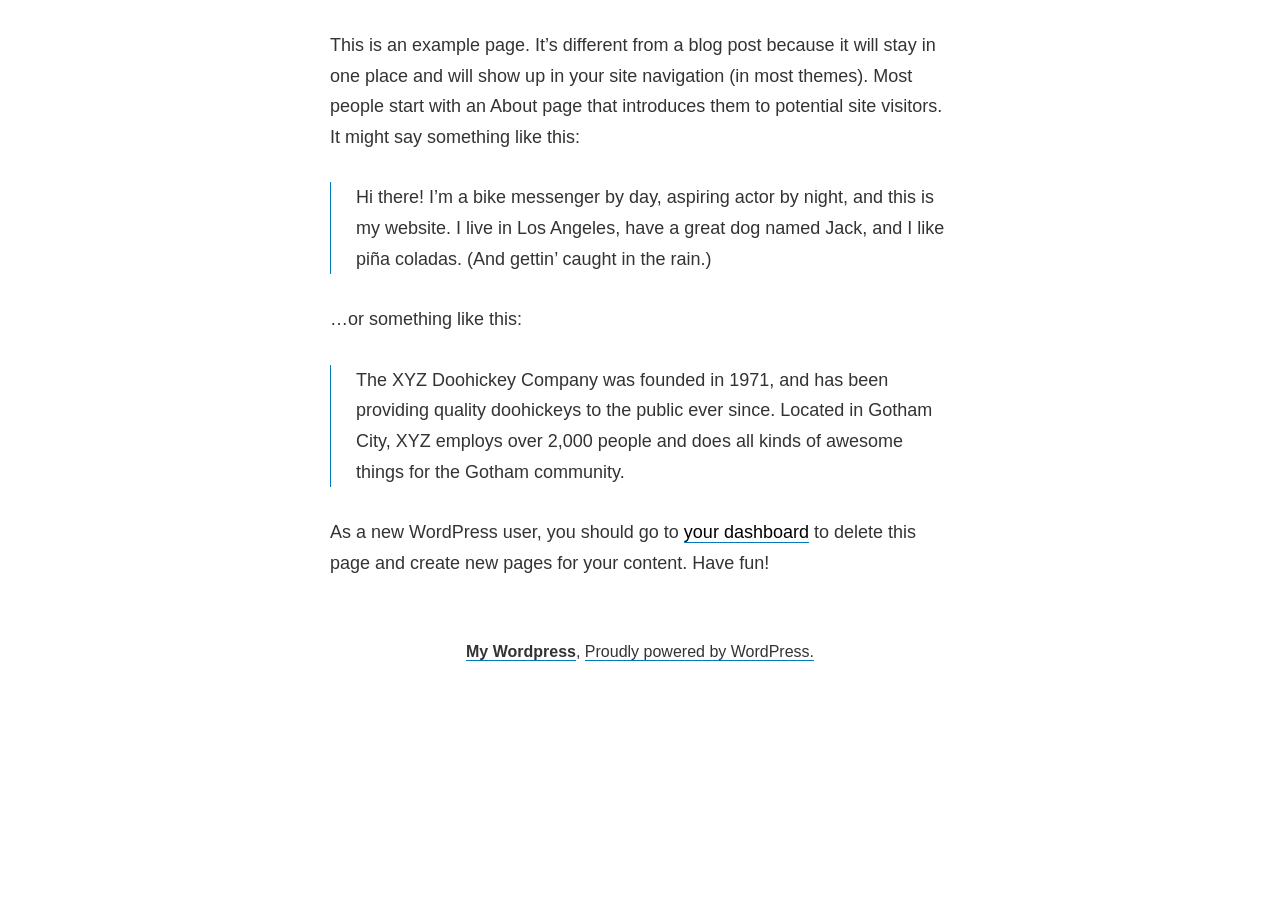
==== index.php/sample-page/index.html @ 022411d6 "Init Generated Site" ====
<!DOCTYPE html>
<html lang="en-US">
<head>
	<meta charset="UTF-8">
	<meta name="viewport" content="width=device-width, initial-scale=1">
	<link rel="profile" href="https://gmpg.org/xfn/11">
	<title>Sample Page &#8211; My WordPress</title>
<meta name="robots" content="noindex, nofollow">
<link rel="dns-prefetch" href="//fonts.googleapis.com">
<link rel="dns-prefetch" href="//s.w.org">
<link rel="alternate" type="application/rss+xml" title="My Wordpress &raquo; Feed" href="https://nguyenquan83.github.io/nguyenquan03/index.php/feed/">
<link rel="alternate" type="application/rss+xml" title="My Wordpress &raquo; Comments Feed" href="https://nguyenquan83.github.io/nguyenquan03/index.php/comments/feed/">
<link rel="alternate" type="application/rss+xml" title="My Wordpress &raquo; Sample Page Comments Feed" href="https://nguyenquan83.github.io/nguyenquan03/index.php/sample-page/feed/">
<script>
window._wpemojiSettings = {"baseUrl":"https:\/\/s.w.org\/images\/core\/emoji\/14.0.0\/72x72\/","ext":".png","svgUrl":"https:\/\/s.w.org\/images\/core\/emoji\/14.0.0\/svg\/","svgExt":".svg","source":{"concatemoji":"http:\/\/localhost:7000\/myproject\/wordpress\/wp-includes\/js\/wp-emoji-release.min.js?ver=6.0.2"}};
/*! This file is auto-generated */
!function(e,a,t){var n,r,o,i=a.createElement("canvas"),p=i.getContext&&i.getContext("2d");function s(e,t){var a=String.fromCharCode,e=(p.clearRect(0,0,i.width,i.height),p.fillText(a.apply(this,e),0,0),i.toDataURL());return p.clearRect(0,0,i.width,i.height),p.fillText(a.apply(this,t),0,0),e===i.toDataURL()}function c(e){var t=a.createElement("script");t.src=e,t.defer=t.type="text/javascript",a.getElementsByTagName("head")[0].appendChild(t)}for(o=Array("flag","emoji"),t.supports={everything:!0,everythingExceptFlag:!0},r=0;r<o.length;r++)t.supports[o[r]]=function(e){if(!p||!p.fillText)return!1;switch(p.textBaseline="top",p.font="600 32px Arial",e){case"flag":return s([127987,65039,8205,9895,65039],[127987,65039,8203,9895,65039])?!1:!s([55356,56826,55356,56819],[55356,56826,8203,55356,56819])&&!s([55356,57332,56128,56423,56128,56418,56128,56421,56128,56430,56128,56423,56128,56447],[55356,57332,8203,56128,56423,8203,56128,56418,8203,56128,56421,8203,56128,56430,8203,56128,56423,8203,56128,56447]);case"emoji":return!s([129777,127995,8205,129778,127999],[129777,127995,8203,129778,127999])}return!1}(o[r]),t.supports.everything=t.supports.everything&&t.supports[o[r]],"flag"!==o[r]&&(t.supports.everythingExceptFlag=t.supports.everythingExceptFlag&&t.supports[o[r]]);t.supports.everythingExceptFlag=t.supports.everythingExceptFlag&&!t.supports.flag,t.DOMReady=!1,t.readyCallback=function(){t.DOMReady=!0},t.supports.everything||(n=function(){t.readyCallback()},a.addEventListener?(a.addEventListener("DOMContentLoaded",n,!1),e.addEventListener("load",n,!1)):(e.attachEvent("onload",n),a.attachEvent("onreadystatechange",function(){"complete"===a.readyState&&t.readyCallback()})),(e=t.source||{}).concatemoji?c(e.concatemoji):e.wpemoji&&e.twemoji&&(c(e.twemoji),c(e.wpemoji)))}(window,document,window._wpemojiSettings);
</script>
<style>img.wp-smiley,
img.emoji {
	display: inline !important;
	border: none !important;
	box-shadow: none !important;
	height: 1em !important;
	width: 1em !important;
	margin: 0 0.07em !important;
	vertical-align: -0.1em !important;
	background: none !important;
	padding: 0 !important;
}</style>
	<link rel="stylesheet" id="wp-block-library-css" href="https://nguyenquan83.github.io/nguyenquan03/wp-includes/css/dist/block-library/style.min.css?ver=6.0.2" media="all">
<style id="global-styles-inline-css">body{--wp--preset--color--black: #000000;--wp--preset--color--cyan-bluish-gray: #abb8c3;--wp--preset--color--white: #ffffff;--wp--preset--color--pale-pink: #f78da7;--wp--preset--color--vivid-red: #cf2e2e;--wp--preset--color--luminous-vivid-orange: #ff6900;--wp--preset--color--luminous-vivid-amber: #fcb900;--wp--preset--color--light-green-cyan: #7bdcb5;--wp--preset--color--vivid-green-cyan: #00d084;--wp--preset--color--pale-cyan-blue: #8ed1fc;--wp--preset--color--vivid-cyan-blue: #0693e3;--wp--preset--color--vivid-purple: #9b51e0;--wp--preset--color--primary: #000000;--wp--preset--color--secondary: #007cba;--wp--preset--color--foreground: #333333;--wp--preset--color--tertiary: #FAFAFA;--wp--preset--color--background: #FFFFFF;--wp--preset--gradient--vivid-cyan-blue-to-vivid-purple: linear-gradient(135deg,rgba(6,147,227,1) 0%,rgb(155,81,224) 100%);--wp--preset--gradient--light-green-cyan-to-vivid-green-cyan: linear-gradient(135deg,rgb(122,220,180) 0%,rgb(0,208,130) 100%);--wp--preset--gradient--luminous-vivid-amber-to-luminous-vivid-orange: linear-gradient(135deg,rgba(252,185,0,1) 0%,rgba(255,105,0,1) 100%);--wp--preset--gradient--luminous-vivid-orange-to-vivid-red: linear-gradient(135deg,rgba(255,105,0,1) 0%,rgb(207,46,46) 100%);--wp--preset--gradient--very-light-gray-to-cyan-bluish-gray: linear-gradient(135deg,rgb(238,238,238) 0%,rgb(169,184,195) 100%);--wp--preset--gradient--cool-to-warm-spectrum: linear-gradient(135deg,rgb(74,234,220) 0%,rgb(151,120,209) 20%,rgb(207,42,186) 40%,rgb(238,44,130) 60%,rgb(251,105,98) 80%,rgb(254,248,76) 100%);--wp--preset--gradient--blush-light-purple: linear-gradient(135deg,rgb(255,206,236) 0%,rgb(152,150,240) 100%);--wp--preset--gradient--blush-bordeaux: linear-gradient(135deg,rgb(254,205,165) 0%,rgb(254,45,45) 50%,rgb(107,0,62) 100%);--wp--preset--gradient--luminous-dusk: linear-gradient(135deg,rgb(255,203,112) 0%,rgb(199,81,192) 50%,rgb(65,88,208) 100%);--wp--preset--gradient--pale-ocean: linear-gradient(135deg,rgb(255,245,203) 0%,rgb(182,227,212) 50%,rgb(51,167,181) 100%);--wp--preset--gradient--electric-grass: linear-gradient(135deg,rgb(202,248,128) 0%,rgb(113,206,126) 100%);--wp--preset--gradient--midnight: linear-gradient(135deg,rgb(2,3,129) 0%,rgb(40,116,252) 100%);--wp--preset--gradient--hard-diagonal: linear-gradient(to bottom right, #3C8067 49.9%, #FAFBF6 50%);--wp--preset--gradient--hard-diagonal-inverted: linear-gradient(to top left, #3C8067 49.9%, #FAFBF6 50%);--wp--preset--gradient--hard-horizontal: linear-gradient(to bottom, #3C8067 50%, #FAFBF6 50%);--wp--preset--gradient--hard-horizontal-inverted: linear-gradient(to top, #3C8067 50%, #FAFBF6 50%);--wp--preset--gradient--diagonal: linear-gradient(to bottom right, #3C8067, #FAFBF6);--wp--preset--gradient--diagonal-inverted: linear-gradient(to top left, #3C8067, #FAFBF6);--wp--preset--gradient--horizontal: linear-gradient(to bottom, #3C8067, #FAFBF6);--wp--preset--gradient--horizontal-inverted: linear-gradient(to top, #3C8067, #FAFBF6);--wp--preset--gradient--stripe: linear-gradient(to bottom, transparent 20%, #3C8067 20%, #3C8067 80%, transparent 80%);--wp--preset--duotone--dark-grayscale: url('#wp-duotone-dark-grayscale');--wp--preset--duotone--grayscale: url('#wp-duotone-grayscale');--wp--preset--duotone--purple-yellow: url('#wp-duotone-purple-yellow');--wp--preset--duotone--blue-red: url('#wp-duotone-blue-red');--wp--preset--duotone--midnight: url('#wp-duotone-midnight');--wp--preset--duotone--magenta-yellow: url('#wp-duotone-magenta-yellow');--wp--preset--duotone--purple-green: url('#wp-duotone-purple-green');--wp--preset--duotone--blue-orange: url('#wp-duotone-blue-orange');--wp--preset--font-size--small: 16px;--wp--preset--font-size--medium: 20px;--wp--preset--font-size--large: 24px;--wp--preset--font-size--x-large: 42px;--wp--preset--font-size--tiny: 14px;--wp--preset--font-size--normal: 18px;--wp--preset--font-size--huge: 28px;}.has-black-color{color: var(--wp--preset--color--black) !important;}.has-cyan-bluish-gray-color{color: var(--wp--preset--color--cyan-bluish-gray) !important;}.has-white-color{color: var(--wp--preset--color--white) !important;}.has-pale-pink-color{color: var(--wp--preset--color--pale-pink) !important;}.has-vivid-red-color{color: var(--wp--preset--color--vivid-red) !important;}.has-luminous-vivid-orange-color{color: var(--wp--preset--color--luminous-vivid-orange) !important;}.has-luminous-vivid-amber-color{color: var(--wp--preset--color--luminous-vivid-amber) !important;}.has-light-green-cyan-color{color: var(--wp--preset--color--light-green-cyan) !important;}.has-vivid-green-cyan-color{color: var(--wp--preset--color--vivid-green-cyan) !important;}.has-pale-cyan-blue-color{color: var(--wp--preset--color--pale-cyan-blue) !important;}.has-vivid-cyan-blue-color{color: var(--wp--preset--color--vivid-cyan-blue) !important;}.has-vivid-purple-color{color: var(--wp--preset--color--vivid-purple) !important;}.has-black-background-color{background-color: var(--wp--preset--color--black) !important;}.has-cyan-bluish-gray-background-color{background-color: var(--wp--preset--color--cyan-bluish-gray) !important;}.has-white-background-color{background-color: var(--wp--preset--color--white) !important;}.has-pale-pink-background-color{background-color: var(--wp--preset--color--pale-pink) !important;}.has-vivid-red-background-color{background-color: var(--wp--preset--color--vivid-red) !important;}.has-luminous-vivid-orange-background-color{background-color: var(--wp--preset--color--luminous-vivid-orange) !important;}.has-luminous-vivid-amber-background-color{background-color: var(--wp--preset--color--luminous-vivid-amber) !important;}.has-light-green-cyan-background-color{background-color: var(--wp--preset--color--light-green-cyan) !important;}.has-vivid-green-cyan-background-color{background-color: var(--wp--preset--color--vivid-green-cyan) !important;}.has-pale-cyan-blue-background-color{background-color: var(--wp--preset--color--pale-cyan-blue) !important;}.has-vivid-cyan-blue-background-color{background-color: var(--wp--preset--color--vivid-cyan-blue) !important;}.has-vivid-purple-background-color{background-color: var(--wp--preset--color--vivid-purple) !important;}.has-black-border-color{border-color: var(--wp--preset--color--black) !important;}.has-cyan-bluish-gray-border-color{border-color: var(--wp--preset--color--cyan-bluish-gray) !important;}.has-white-border-color{border-color: var(--wp--preset--color--white) !important;}.has-pale-pink-border-color{border-color: var(--wp--preset--color--pale-pink) !important;}.has-vivid-red-border-color{border-color: var(--wp--preset--color--vivid-red) !important;}.has-luminous-vivid-orange-border-color{border-color: var(--wp--preset--color--luminous-vivid-orange) !important;}.has-luminous-vivid-amber-border-color{border-color: var(--wp--preset--color--luminous-vivid-amber) !important;}.has-light-green-cyan-border-color{border-color: var(--wp--preset--color--light-green-cyan) !important;}.has-vivid-green-cyan-border-color{border-color: var(--wp--preset--color--vivid-green-cyan) !important;}.has-pale-cyan-blue-border-color{border-color: var(--wp--preset--color--pale-cyan-blue) !important;}.has-vivid-cyan-blue-border-color{border-color: var(--wp--preset--color--vivid-cyan-blue) !important;}.has-vivid-purple-border-color{border-color: var(--wp--preset--color--vivid-purple) !important;}.has-vivid-cyan-blue-to-vivid-purple-gradient-background{background: var(--wp--preset--gradient--vivid-cyan-blue-to-vivid-purple) !important;}.has-light-green-cyan-to-vivid-green-cyan-gradient-background{background: var(--wp--preset--gradient--light-green-cyan-to-vivid-green-cyan) !important;}.has-luminous-vivid-amber-to-luminous-vivid-orange-gradient-background{background: var(--wp--preset--gradient--luminous-vivid-amber-to-luminous-vivid-orange) !important;}.has-luminous-vivid-orange-to-vivid-red-gradient-background{background: var(--wp--preset--gradient--luminous-vivid-orange-to-vivid-red) !important;}.has-very-light-gray-to-cyan-bluish-gray-gradient-background{background: var(--wp--preset--gradient--very-light-gray-to-cyan-bluish-gray) !important;}.has-cool-to-warm-spectrum-gradient-background{background: var(--wp--preset--gradient--cool-to-warm-spectrum) !important;}.has-blush-light-purple-gradient-background{background: var(--wp--preset--gradient--blush-light-purple) !important;}.has-blush-bordeaux-gradient-background{background: var(--wp--preset--gradient--blush-bordeaux) !important;}.has-luminous-dusk-gradient-background{background: var(--wp--preset--gradient--luminous-dusk) !important;}.has-pale-ocean-gradient-background{background: var(--wp--preset--gradient--pale-ocean) !important;}.has-electric-grass-gradient-background{background: var(--wp--preset--gradient--electric-grass) !important;}.has-midnight-gradient-background{background: var(--wp--preset--gradient--midnight) !important;}.has-small-font-size{font-size: var(--wp--preset--font-size--small) !important;}.has-medium-font-size{font-size: var(--wp--preset--font-size--medium) !important;}.has-large-font-size{font-size: var(--wp--preset--font-size--large) !important;}.has-x-large-font-size{font-size: var(--wp--preset--font-size--x-large) !important;}</style>
<link rel="stylesheet" id="seedlet-fonts-css" href="https://fonts.googleapis.com/css?family=Fira+Sans%3Aital%2Cwght%400%2C400%3B0%2C500%3B1%2C400%7CPlayfair+Display%3Aital%2Cwght%400%2C400%3B0%2C700%3B1%2C400&#038;subset=latin%2Clatin-ext" media="all">
<link rel="stylesheet" id="seedlet-style-css" href="https://nguyenquan83.github.io/nguyenquan03/wp-content/themes/seedlet/style.css?ver=1.2.9" media="all">
<link rel="stylesheet" id="seedlet-print-style-css" href="https://nguyenquan83.github.io/nguyenquan03/wp-content/themes/seedlet/assets/css/print.css?ver=1.2.9" media="print">
<link rel="stylesheet" id="seedlet-custom-color-overrides-css" href="https://nguyenquan83.github.io/nguyenquan03/wp-content/themes/seedlet/assets/css/custom-color-overrides.css?ver=1.2.9" media="all">
<style id="seedlet-custom-color-overrides-inline-css">:root {}::selection { background-color: #F2F2F2;}::-moz-selection { background-color: #F2F2F2;}</style>
<link rel="stylesheet" id="blank-canvas-styles-css" href="https://nguyenquan83.github.io/nguyenquan03/wp-content/themes/blank-canvas/style.css?ver=6.0.2" media="all">
<link rel="stylesheet" id="elementor-frontend-css" href="https://nguyenquan83.github.io/nguyenquan03/wp-content/plugins/elementor/assets/css/frontend-lite.min.css?ver=3.7.4" media="all">
<link rel="stylesheet" id="eael-general-css" href="https://nguyenquan83.github.io/nguyenquan03/wp-content/plugins/essential-addons-for-elementor-lite/assets/front-end/css/view/general.min.css?ver=5.2.4" media="all">
<script src="https://nguyenquan83.github.io/nguyenquan03/wp-includes/js/jquery/jquery.min.js?ver=3.6.0" id="jquery-core-js"></script>
<script src="https://nguyenquan83.github.io/nguyenquan03/wp-includes/js/jquery/jquery-migrate.min.js?ver=3.3.2" id="jquery-migrate-js"></script>
<link rel="https://api.w.org/" href="https://nguyenquan83.github.io/nguyenquan03/index.php/wp-json/">
<link rel="alternate" type="application/json" href="https://nguyenquan83.github.io/nguyenquan03/index.php/wp-json/wp/v2/pages/2">
<link rel="EditURI" type="application/rsd+xml" title="RSD" href="https://nguyenquan83.github.io/nguyenquan03/xmlrpc.php?rsd">
<link rel="wlwmanifest" type="application/wlwmanifest+xml" href="https://nguyenquan83.github.io/nguyenquan03/wp-includes/wlwmanifest.xml"> 
<meta name="generator" content="WordPress 6.0.2">
<link rel="canonical" href="https://nguyenquan83.github.io/nguyenquan03/index.php/sample-page/">
<link rel="shortlink" href="https://nguyenquan83.github.io/nguyenquan03/?p=2">
<link rel="alternate" type="application/json+oembed" href="https://nguyenquan83.github.io/nguyenquan03/index.php/wp-json/oembed/1.0/embed?url=http%3A%2F%2Flocalhost%3A7000%2Fmyproject%2Fwordpress%2Findex.php%2Fsample-page%2F">
<link rel="alternate" type="text/xml+oembed" href="https://nguyenquan83.github.io/nguyenquan03/index.php/wp-json/oembed/1.0/embed?url=http%3A%2F%2Flocalhost%3A7000%2Fmyproject%2Fwordpress%2Findex.php%2Fsample-page%2F&#038;format=xml">
<link rel="pingback" href="https://nguyenquan83.github.io/nguyenquan03/xmlrpc.php">
</head>

<body class="page-template-default page page-id-2 wp-embed-responsive hide-post-and-page-titles hide-site-footer hide-comments singular elementor-default elementor-kit-6">
<svg xmlns="http://www.w3.org/2000/svg" viewbox="0 0 0 0" width="0" height="0" focusable="false" role="none" style="visibility: hidden; position: absolute; left: -9999px; overflow: hidden;"><defs><filter id="wp-duotone-dark-grayscale"><fecolormatrix color-interpolation-filters="sRGB" type="matrix" values=" .299 .587 .114 0 0 .299 .587 .114 0 0 .299 .587 .114 0 0 .299 .587 .114 0 0 "></fecolormatrix><fecomponenttransfer color-interpolation-filters="sRGB"><fefuncr type="table" tablevalues="0 0.49803921568627"></fefuncr><fefuncg type="table" tablevalues="0 0.49803921568627"></fefuncg><fefuncb type="table" tablevalues="0 0.49803921568627"></fefuncb><fefunca type="table" tablevalues="1 1"></fefunca></fecomponenttransfer><fecomposite in2="SourceGraphic" operator="in"></fecomposite></filter></defs></svg><svg xmlns="http://www.w3.org/2000/svg" viewbox="0 0 0 0" width="0" height="0" focusable="false" role="none" style="visibility: hidden; position: absolute; left: -9999px; overflow: hidden;"><defs><filter id="wp-duotone-grayscale"><fecolormatrix color-interpolation-filters="sRGB" type="matrix" values=" .299 .587 .114 0 0 .299 .587 .114 0 0 .299 .587 .114 0 0 .299 .587 .114 0 0 "></fecolormatrix><fecomponenttransfer color-interpolation-filters="sRGB"><fefuncr type="table" tablevalues="0 1"></fefuncr><fefuncg type="table" tablevalues="0 1"></fefuncg><fefuncb type="table" tablevalues="0 1"></fefuncb><fefunca type="table" tablevalues="1 1"></fefunca></fecomponenttransfer><fecomposite in2="SourceGraphic" operator="in"></fecomposite></filter></defs></svg><svg xmlns="http://www.w3.org/2000/svg" viewbox="0 0 0 0" width="0" height="0" focusable="false" role="none" style="visibility: hidden; position: absolute; left: -9999px; overflow: hidden;"><defs><filter id="wp-duotone-purple-yellow"><fecolormatrix color-interpolation-filters="sRGB" type="matrix" values=" .299 .587 .114 0 0 .299 .587 .114 0 0 .299 .587 .114 0 0 .299 .587 .114 0 0 "></fecolormatrix><fecomponenttransfer color-interpolation-filters="sRGB"><fefuncr type="table" tablevalues="0.54901960784314 0.98823529411765"></fefuncr><fefuncg type="table" tablevalues="0 1"></fefuncg><fefuncb type="table" tablevalues="0.71764705882353 0.25490196078431"></fefuncb><fefunca type="table" tablevalues="1 1"></fefunca></fecomponenttransfer><fecomposite in2="SourceGraphic" operator="in"></fecomposite></filter></defs></svg><svg xmlns="http://www.w3.org/2000/svg" viewbox="0 0 0 0" width="0" height="0" focusable="false" role="none" style="visibility: hidden; position: absolute; left: -9999px; overflow: hidden;"><defs><filter id="wp-duotone-blue-red"><fecolormatrix color-interpolation-filters="sRGB" type="matrix" values=" .299 .587 .114 0 0 .299 .587 .114 0 0 .299 .587 .114 0 0 .299 .587 .114 0 0 "></fecolormatrix><fecomponenttransfer color-interpolation-filters="sRGB"><fefuncr type="table" tablevalues="0 1"></fefuncr><fefuncg type="table" tablevalues="0 0.27843137254902"></fefuncg><fefuncb type="table" tablevalues="0.5921568627451 0.27843137254902"></fefuncb><fefunca type="table" tablevalues="1 1"></fefunca></fecomponenttransfer><fecomposite in2="SourceGraphic" operator="in"></fecomposite></filter></defs></svg><svg xmlns="http://www.w3.org/2000/svg" viewbox="0 0 0 0" width="0" height="0" focusable="false" role="none" style="visibility: hidden; position: absolute; left: -9999px; overflow: hidden;"><defs><filter id="wp-duotone-midnight"><fecolormatrix color-interpolation-filters="sRGB" type="matrix" values=" .299 .587 .114 0 0 .299 .587 .114 0 0 .299 .587 .114 0 0 .299 .587 .114 0 0 "></fecolormatrix><fecomponenttransfer color-interpolation-filters="sRGB"><fefuncr type="table" tablevalues="0 0"></fefuncr><fefuncg type="table" tablevalues="0 0.64705882352941"></fefuncg><fefuncb type="table" tablevalues="0 1"></fefuncb><fefunca type="table" tablevalues="1 1"></fefunca></fecomponenttransfer><fecomposite in2="SourceGraphic" operator="in"></fecomposite></filter></defs></svg><svg xmlns="http://www.w3.org/2000/svg" viewbox="0 0 0 0" width="0" height="0" focusable="false" role="none" style="visibility: hidden; position: absolute; left: -9999px; overflow: hidden;"><defs><filter id="wp-duotone-magenta-yellow"><fecolormatrix color-interpolation-filters="sRGB" type="matrix" values=" .299 .587 .114 0 0 .299 .587 .114 0 0 .299 .587 .114 0 0 .299 .587 .114 0 0 "></fecolormatrix><fecomponenttransfer color-interpolation-filters="sRGB"><fefuncr type="table" tablevalues="0.78039215686275 1"></fefuncr><fefuncg type="table" tablevalues="0 0.94901960784314"></fefuncg><fefuncb type="table" tablevalues="0.35294117647059 0.47058823529412"></fefuncb><fefunca type="table" tablevalues="1 1"></fefunca></fecomponenttransfer><fecomposite in2="SourceGraphic" operator="in"></fecomposite></filter></defs></svg><svg xmlns="http://www.w3.org/2000/svg" viewbox="0 0 0 0" width="0" height="0" focusable="false" role="none" style="visibility: hidden; position: absolute; left: -9999px; overflow: hidden;"><defs><filter id="wp-duotone-purple-green"><fecolormatrix color-interpolation-filters="sRGB" type="matrix" values=" .299 .587 .114 0 0 .299 .587 .114 0 0 .299 .587 .114 0 0 .299 .587 .114 0 0 "></fecolormatrix><fecomponenttransfer color-interpolation-filters="sRGB"><fefuncr type="table" tablevalues="0.65098039215686 0.40392156862745"></fefuncr><fefuncg type="table" tablevalues="0 1"></fefuncg><fefuncb type="table" tablevalues="0.44705882352941 0.4"></fefuncb><fefunca type="table" tablevalues="1 1"></fefunca></fecomponenttransfer><fecomposite in2="SourceGraphic" operator="in"></fecomposite></filter></defs></svg><svg xmlns="http://www.w3.org/2000/svg" viewbox="0 0 0 0" width="0" height="0" focusable="false" role="none" style="visibility: hidden; position: absolute; left: -9999px; overflow: hidden;"><defs><filter id="wp-duotone-blue-orange"><fecolormatrix color-interpolation-filters="sRGB" type="matrix" values=" .299 .587 .114 0 0 .299 .587 .114 0 0 .299 .587 .114 0 0 .299 .587 .114 0 0 "></fecolormatrix><fecomponenttransfer color-interpolation-filters="sRGB"><fefuncr type="table" tablevalues="0.098039215686275 1"></fefuncr><fefuncg type="table" tablevalues="0 0.66274509803922"></fefuncg><fefuncb type="table" tablevalues="0.84705882352941 0.41960784313725"></fefuncb><fefunca type="table" tablevalues="1 1"></fefunca></fecomponenttransfer><fecomposite in2="SourceGraphic" operator="in"></fecomposite></filter></defs></svg><div id="page" class="site">
	<a class="skip-link screen-reader-text" href="#content">Skip to content</a>

	

	<div id="content" class="site-content">

	<section id="primary" class="content-area">
		<main id="main" class="site-main" role="main">

			
<article id="post-2" class="post-2 page type-page status-publish hentry entry">
	
	
	<div class="entry-content">
		
<p>This is an example page. It&#8217;s different from a blog post because it will stay in one place and will show up in your site navigation (in most themes). Most people start with an About page that introduces them to potential site visitors. It might say something like this:</p>



<blockquote class="wp-block-quote"><p>Hi there! I&#8217;m a bike messenger by day, aspiring actor by night, and this is my website. I live in Los Angeles, have a great dog named Jack, and I like pi&#241;a coladas. (And gettin&#8217; caught in the rain.)</p></blockquote>



<p>&#8230;or something like this:</p>



<blockquote class="wp-block-quote"><p>The XYZ Doohickey Company was founded in 1971, and has been providing quality doohickeys to the public ever since. Located in Gotham City, XYZ employs over 2,000 people and does all kinds of awesome things for the Gotham community.</p></blockquote>



<p>As a new WordPress user, you should go to <a href="https://nguyenquan83.github.io/nguyenquan03/wp-admin/">your dashboard</a> to delete this page and create new pages for your content. Have fun!</p>
	</div>
<!-- .entry-content -->

</article><!-- #post-${ID} -->

		</main><!-- #main -->
	</section><!-- #primary -->


	</div>
<!-- #content -->

	<footer id="colophon" class="site-footer default-max-width" role="contentinfo" aria-label="Footer">
		
<div class="site-info">
				<a class="site-name" href="https://nguyenquan83.github.io/nguyenquan03/" rel="home">My Wordpress</a><span class="comma">,</span>
		<a href="https://wordpress.org/" class="imprint">
		Proudly powered by WordPress.	</a>
	</div>
<!-- .site-info -->
	</footer><!-- #colophon -->

</div>
<!-- #page -->

<script id="eael-general-js-extra">
var localize = {"ajaxurl":"http:\/\/localhost:7000\/myproject\/wordpress\/wp-admin\/admin-ajax.php","nonce":"08d46f363e","i18n":{"added":"Added ","compare":"Compare","loading":"Loading..."},"page_permalink":"http:\/\/localhost:7000\/myproject\/wordpress\/index.php\/sample-page\/"};
</script>
<script src="https://nguyenquan83.github.io/nguyenquan03/wp-content/plugins/essential-addons-for-elementor-lite/assets/front-end/js/view/general.min.js?ver=5.2.4" id="eael-general-js"></script>
	<script>
	/(trident|msie)/i.test(navigator.userAgent)&&document.getElementById&&window.addEventListener&&window.addEventListener("hashchange",function(){var t,e=location.hash.substring(1);/^[A-z0-9_-]+$/.test(e)&&(t=document.getElementById(e))&&(/^(?:a|select|input|button|textarea)$/i.test(t.tagName)||(t.tabIndex=-1),t.focus())},!1);
	</script>
	
</body>
</html>
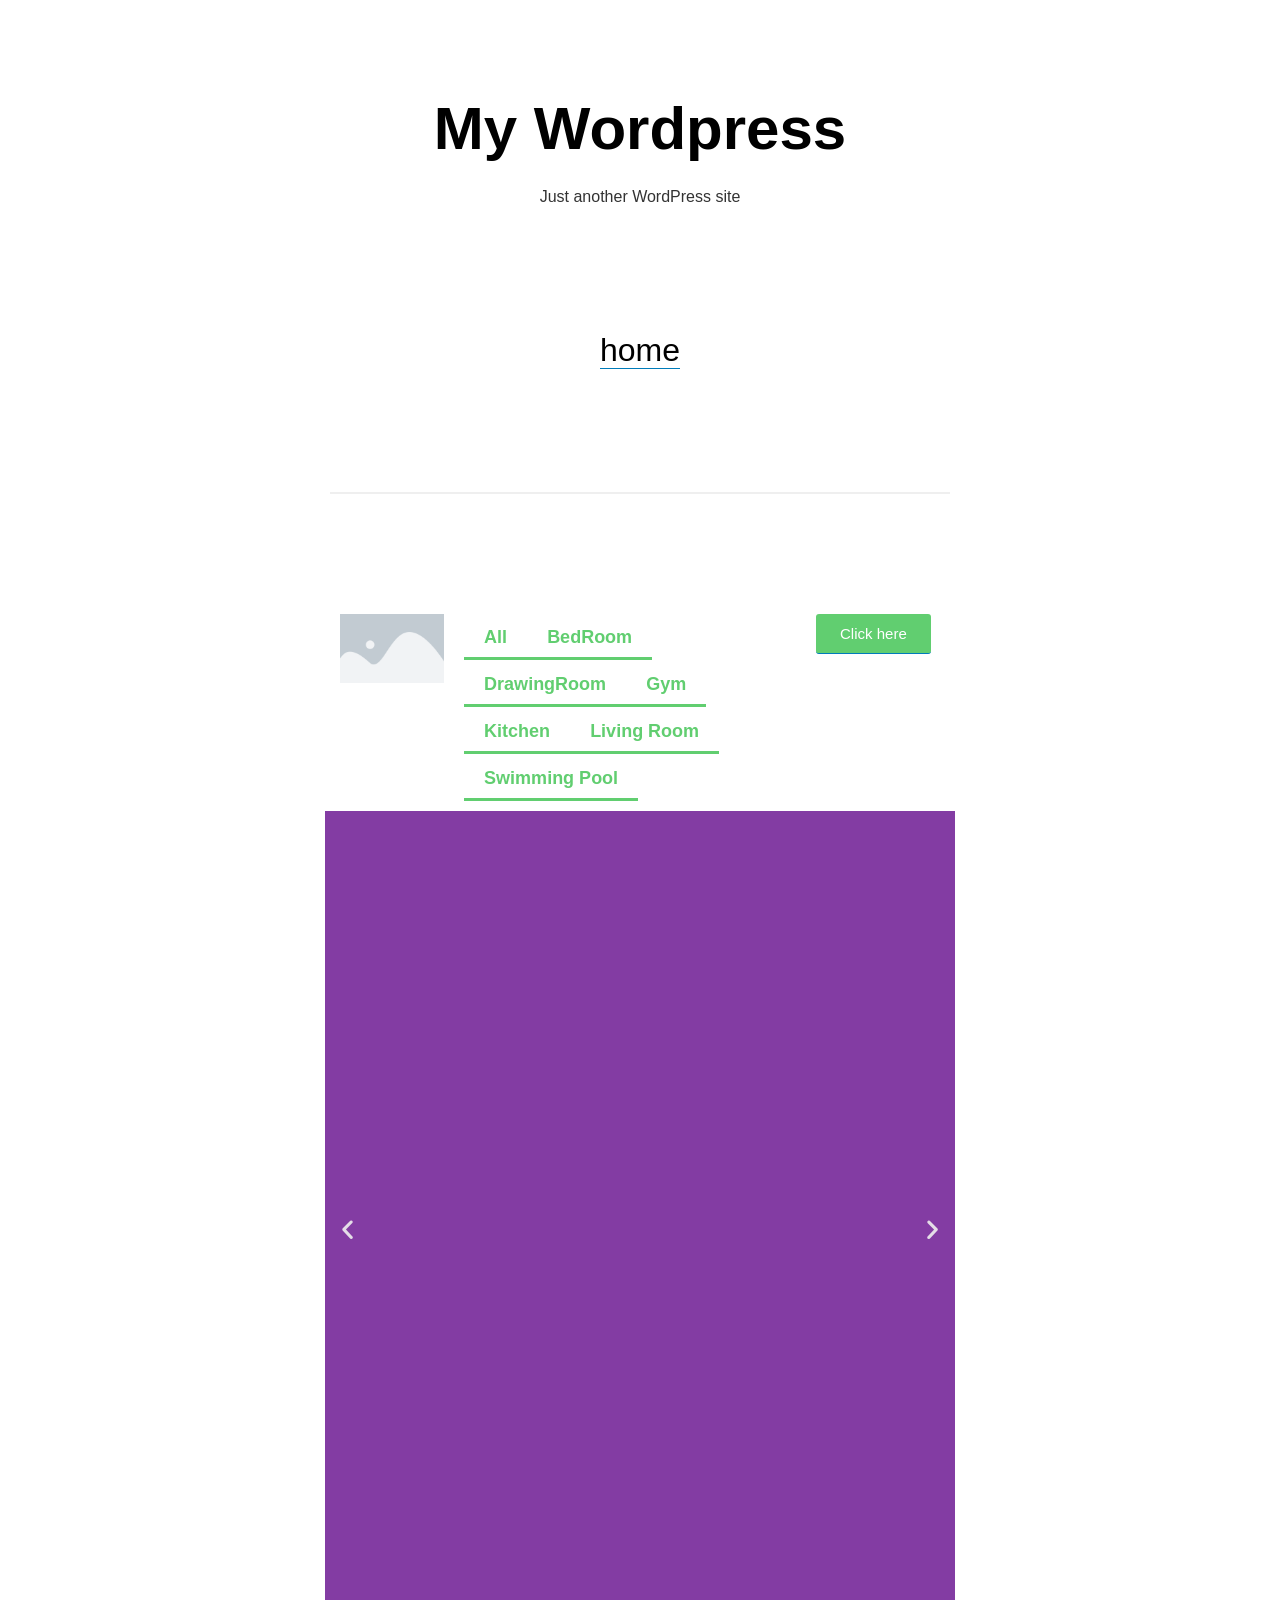
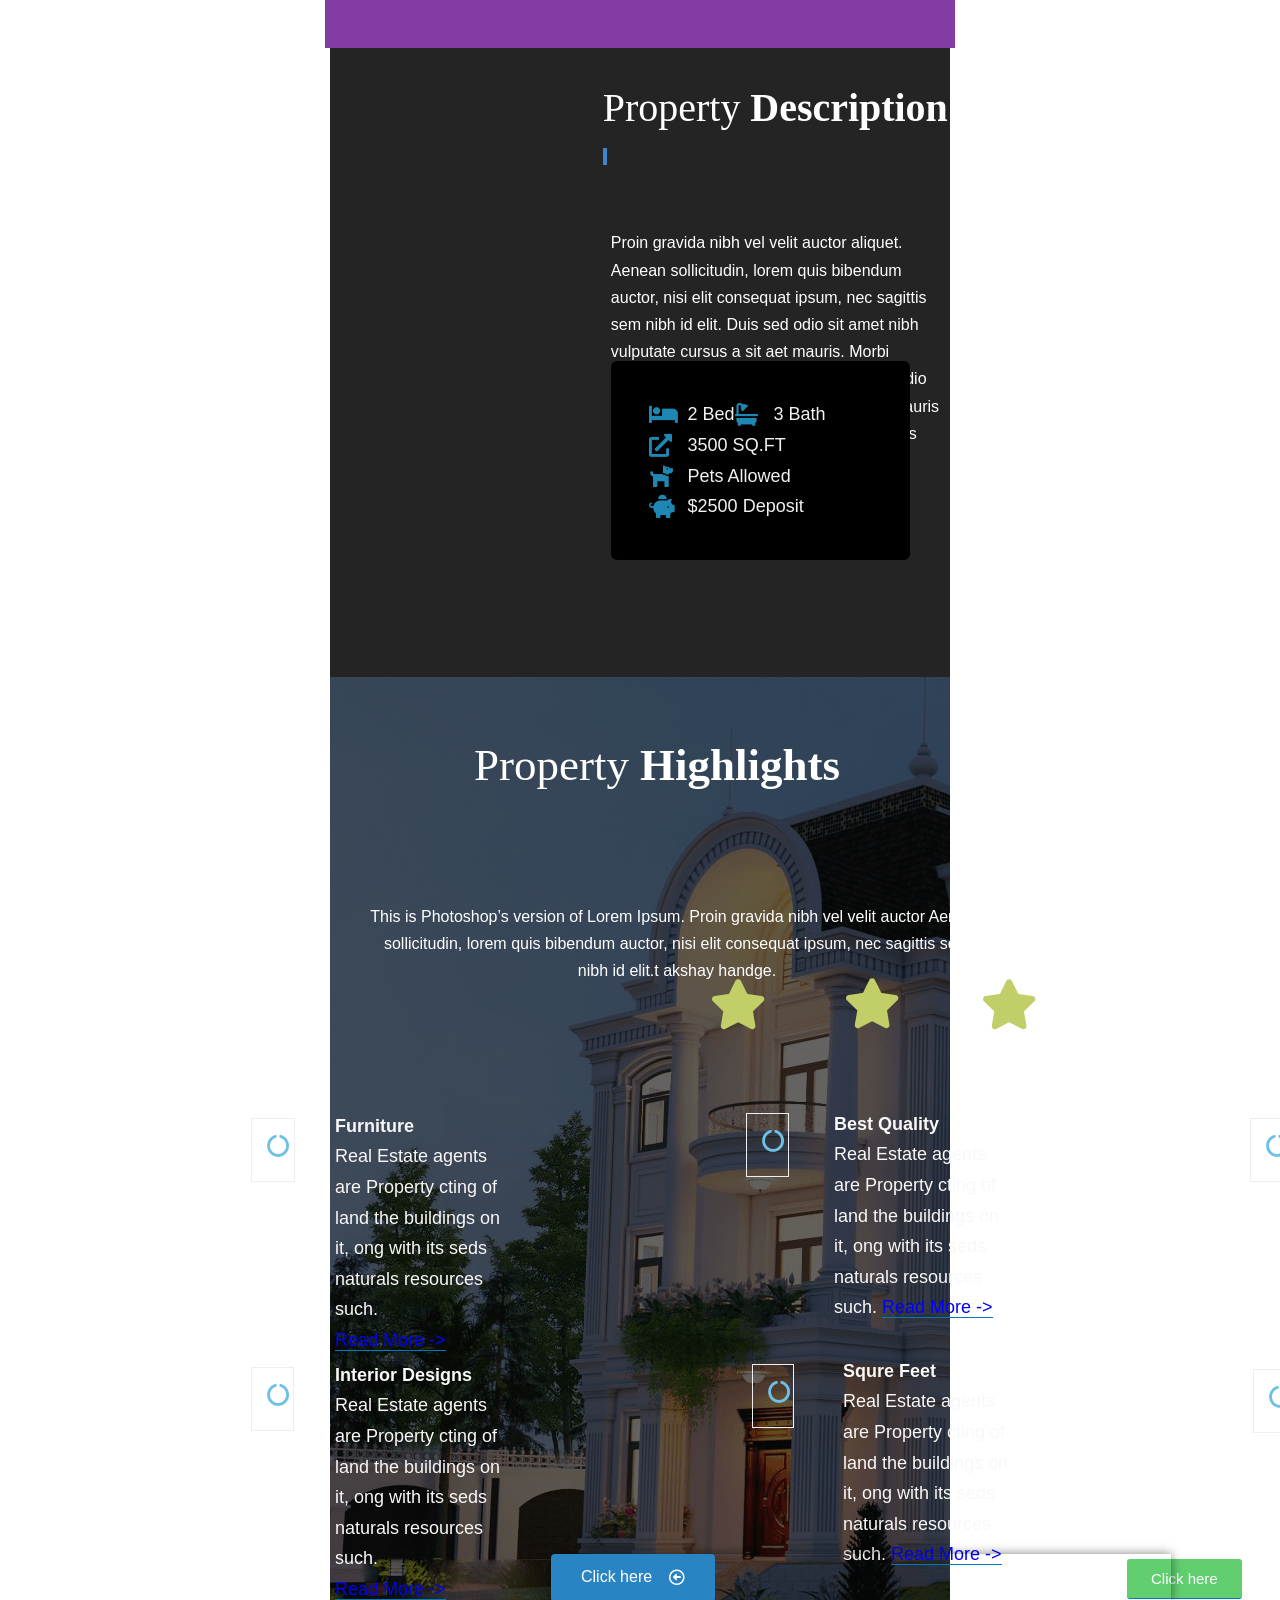
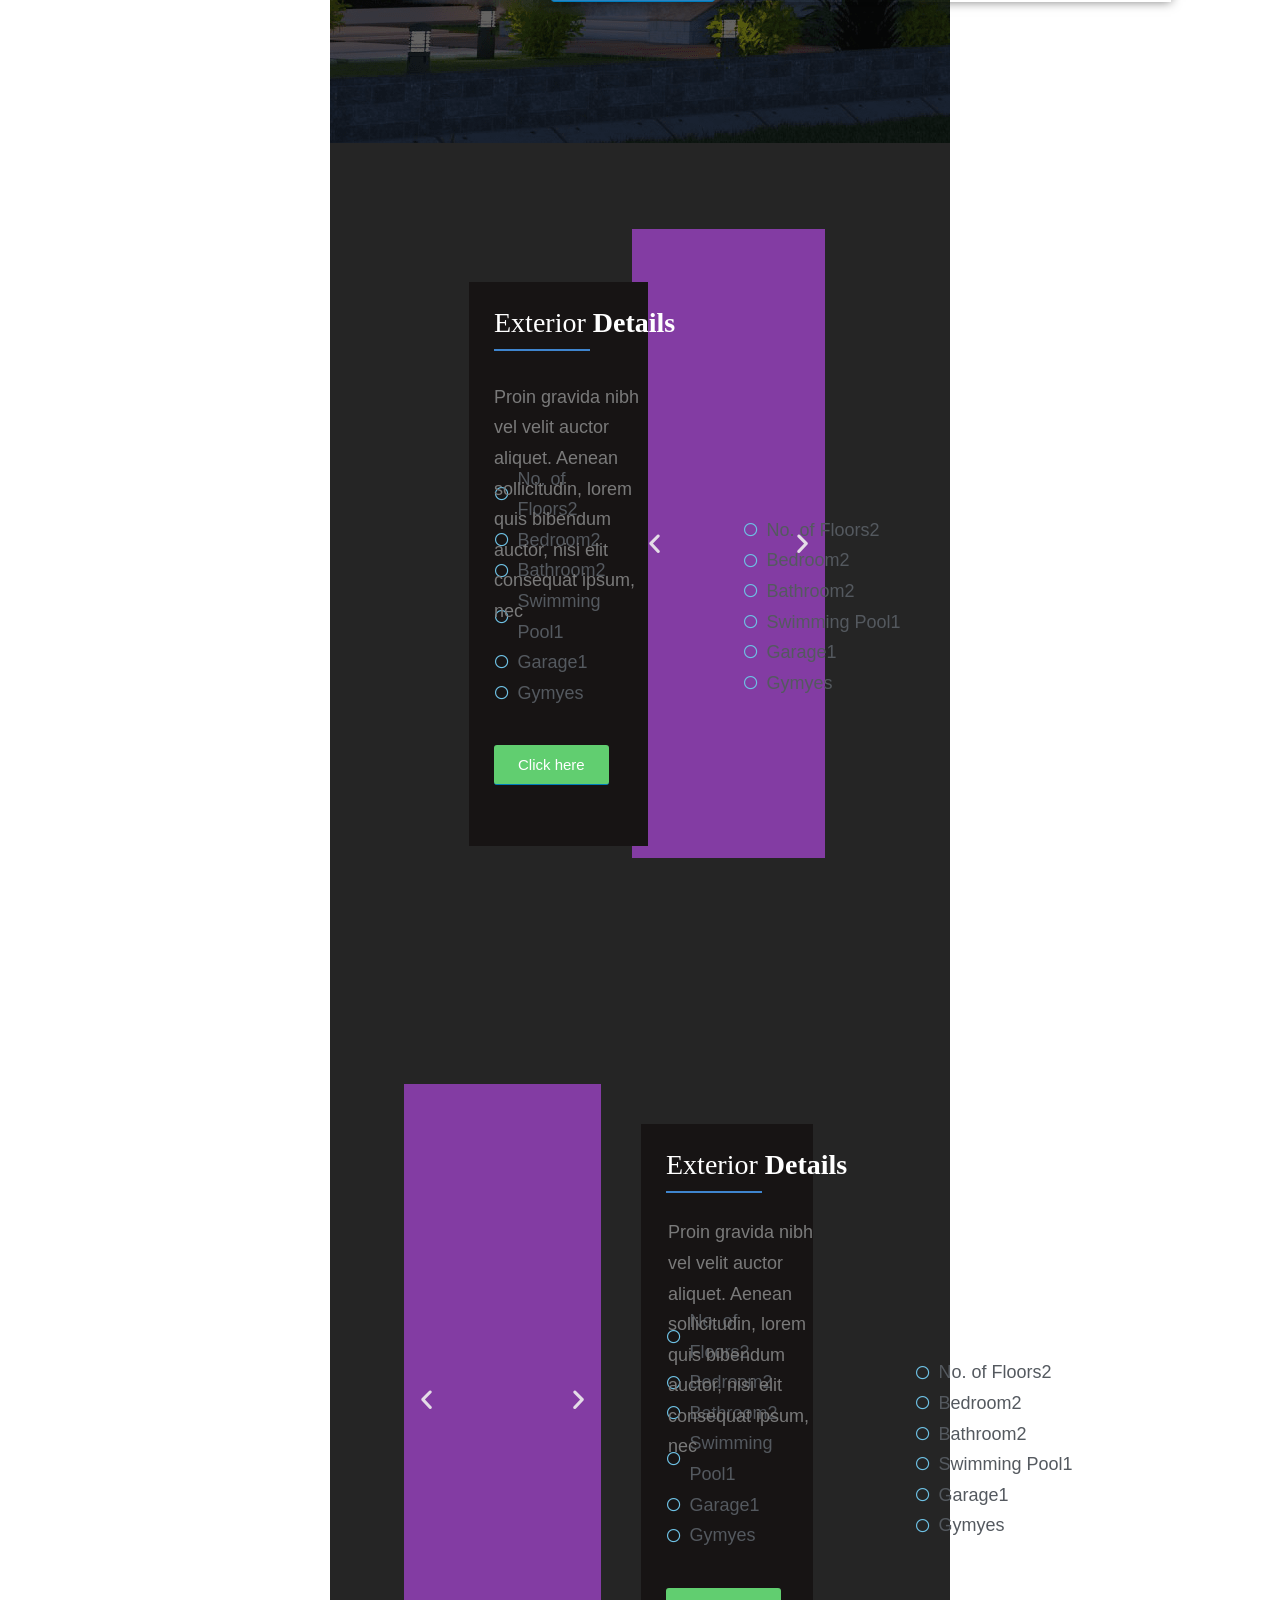
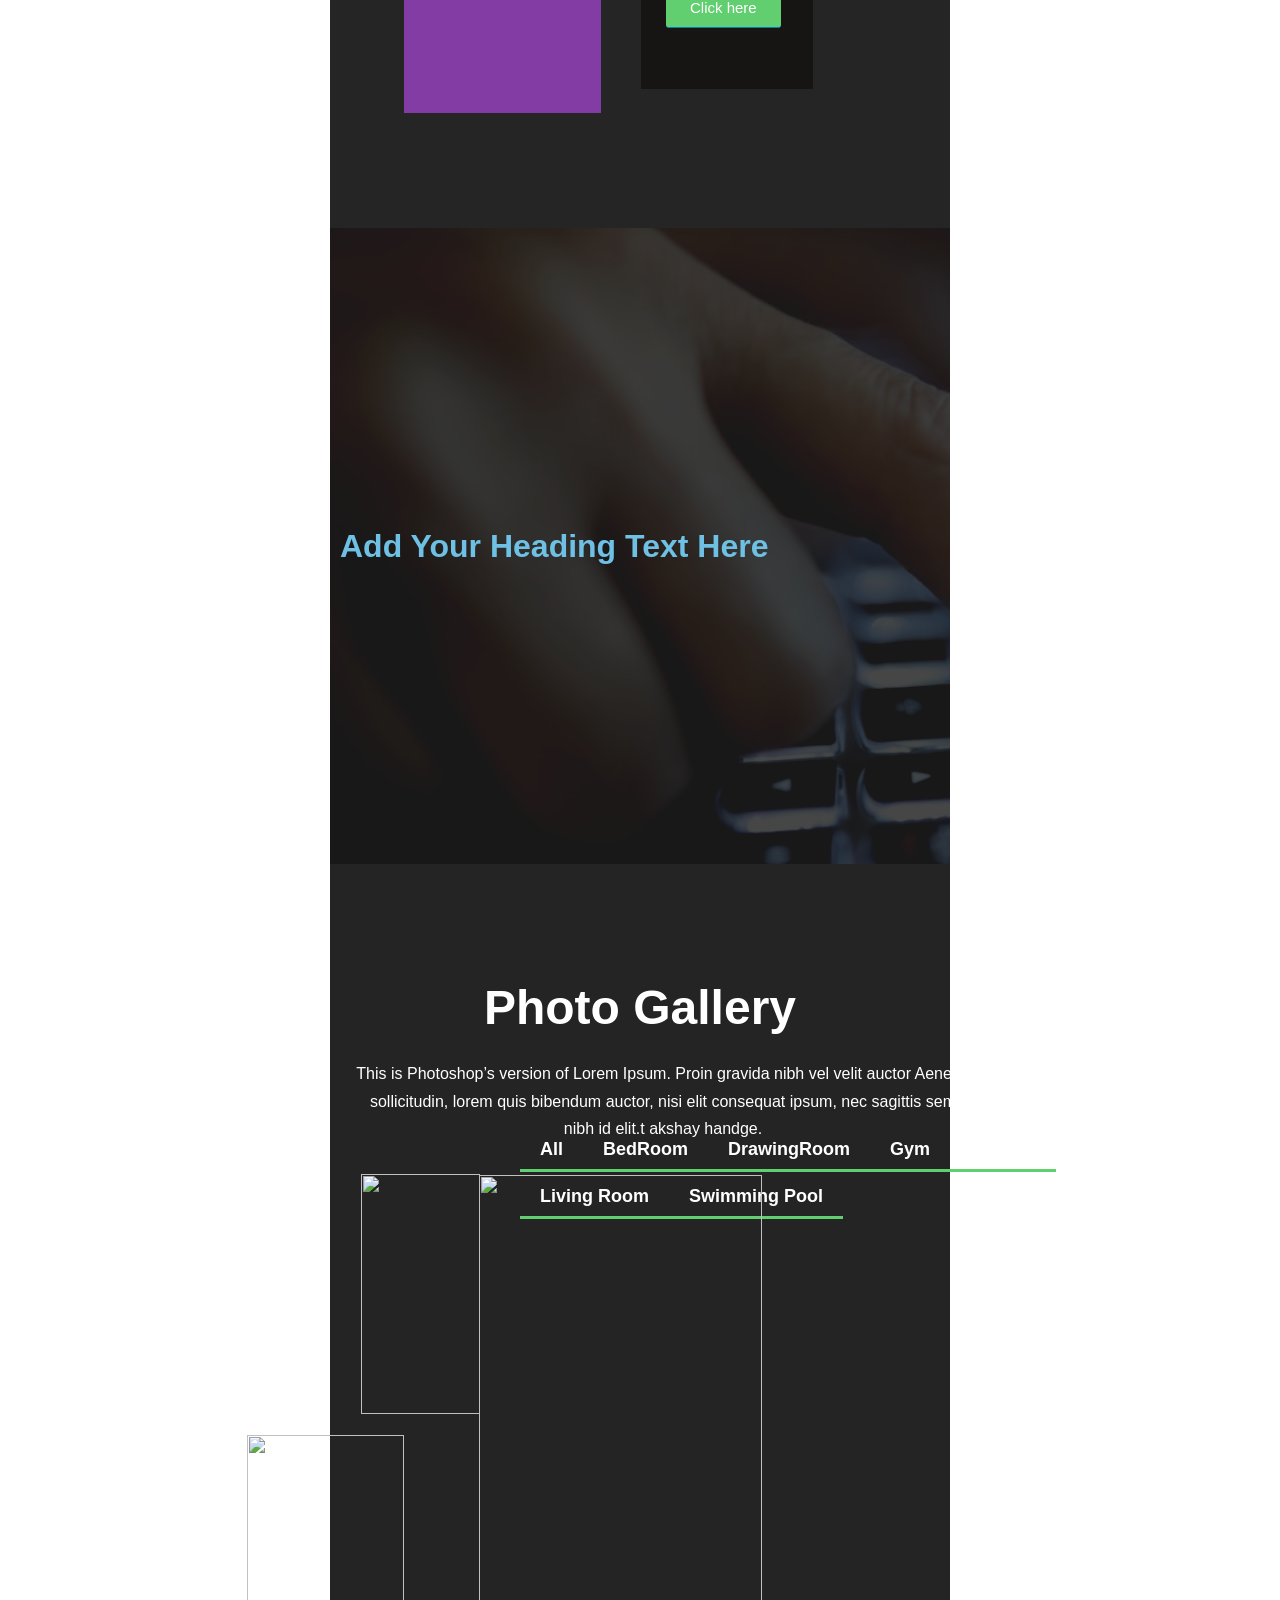
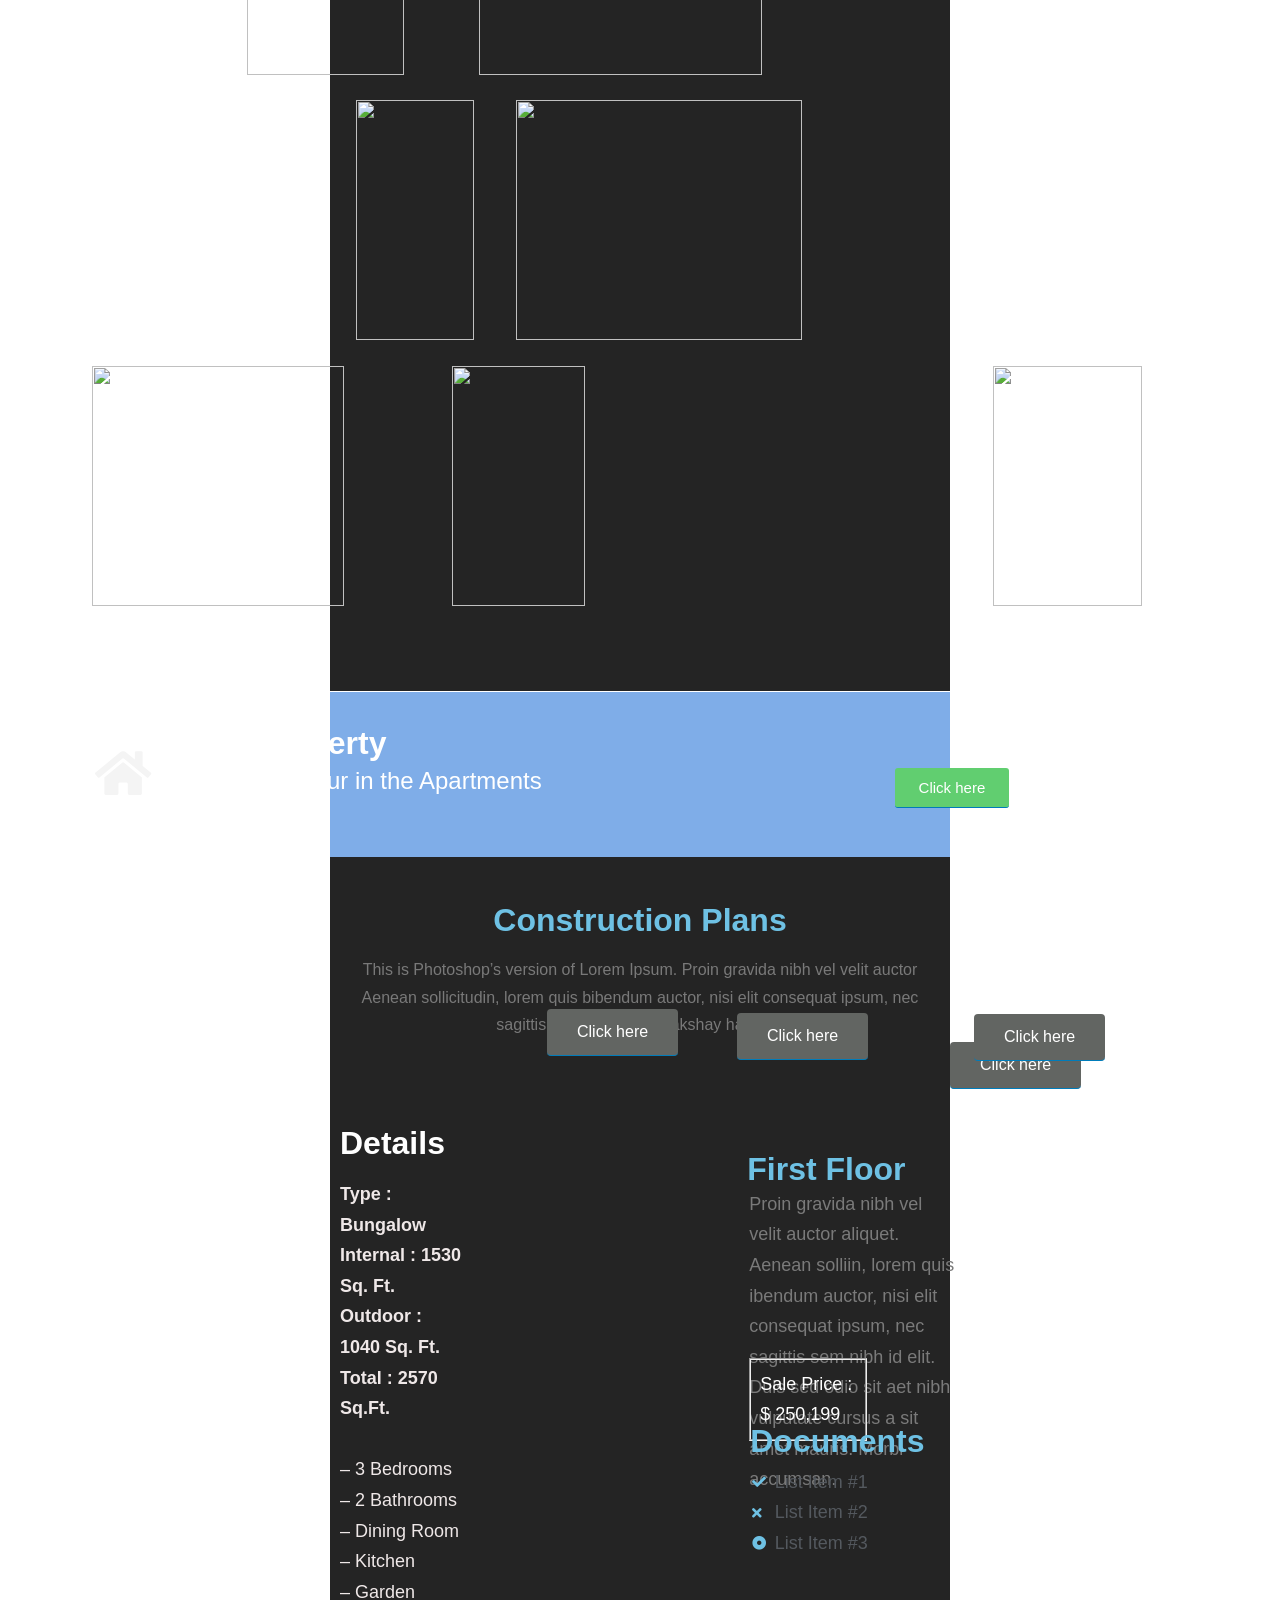
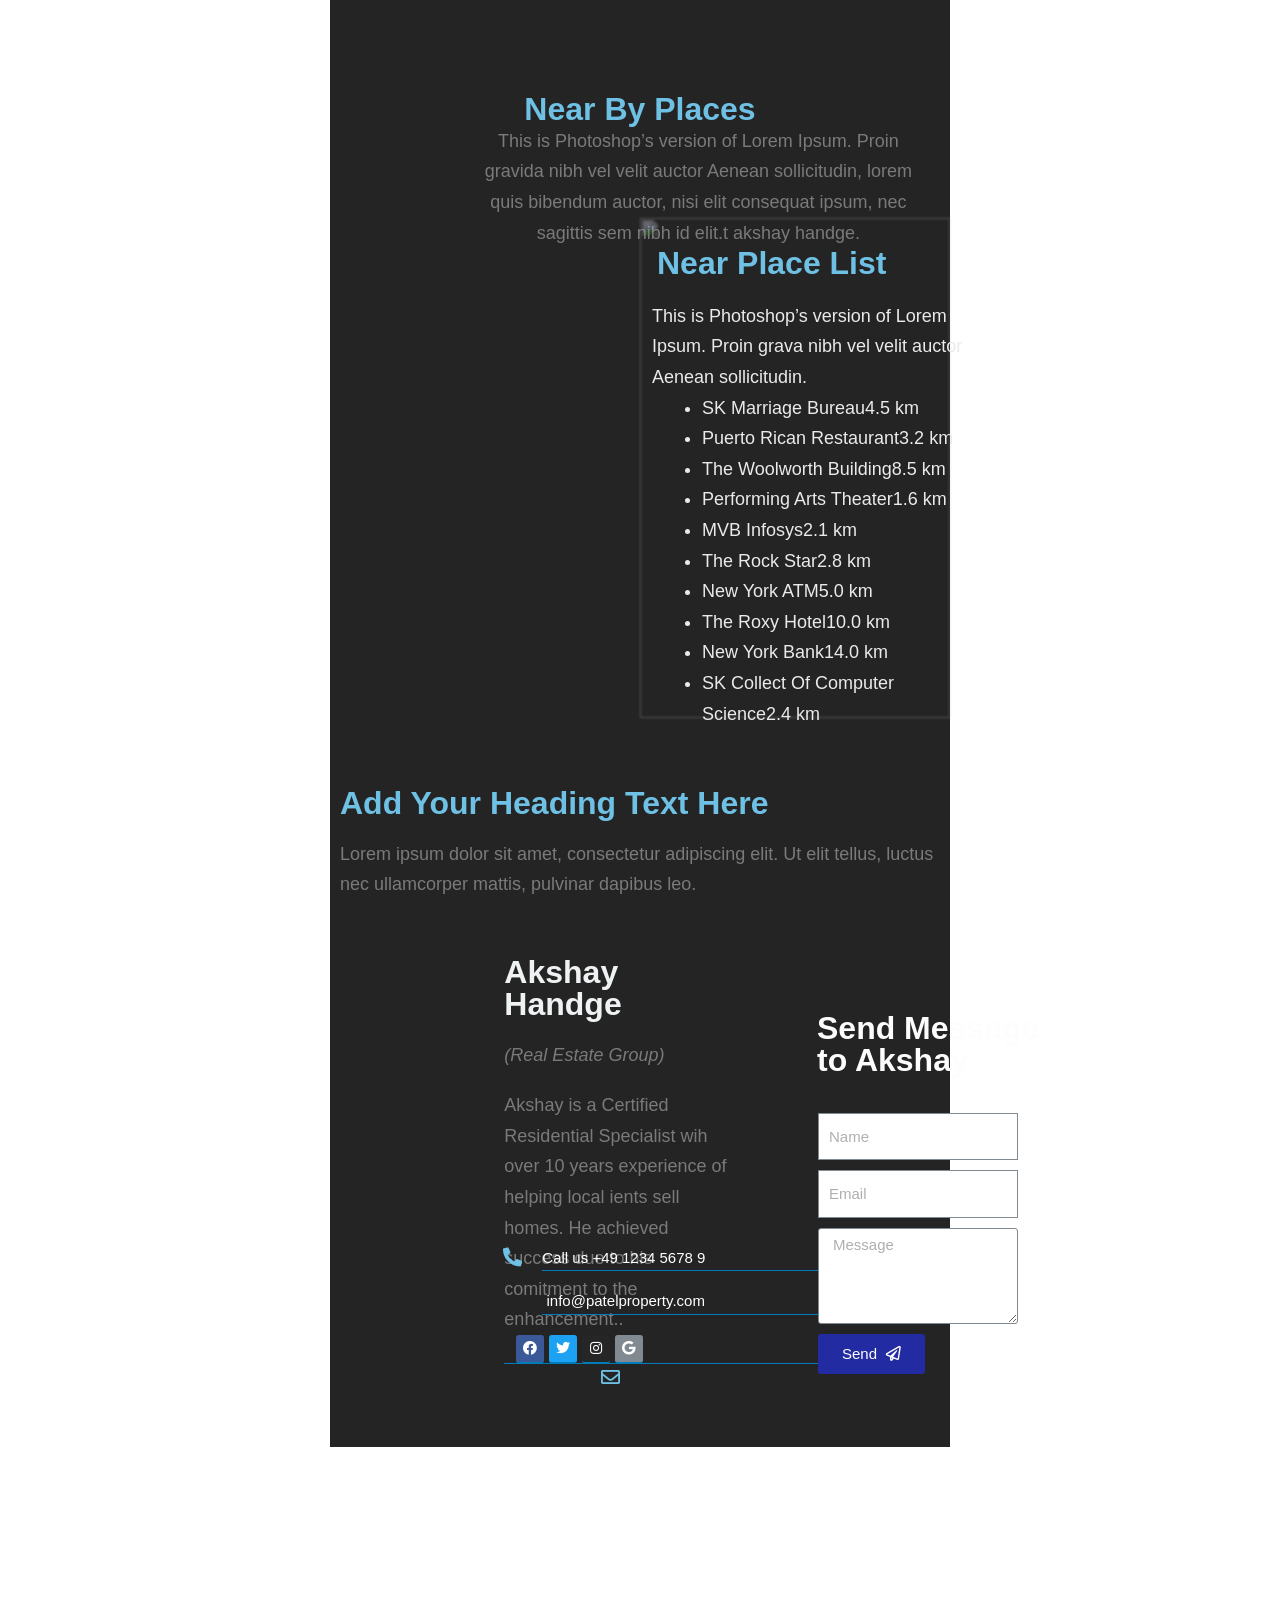
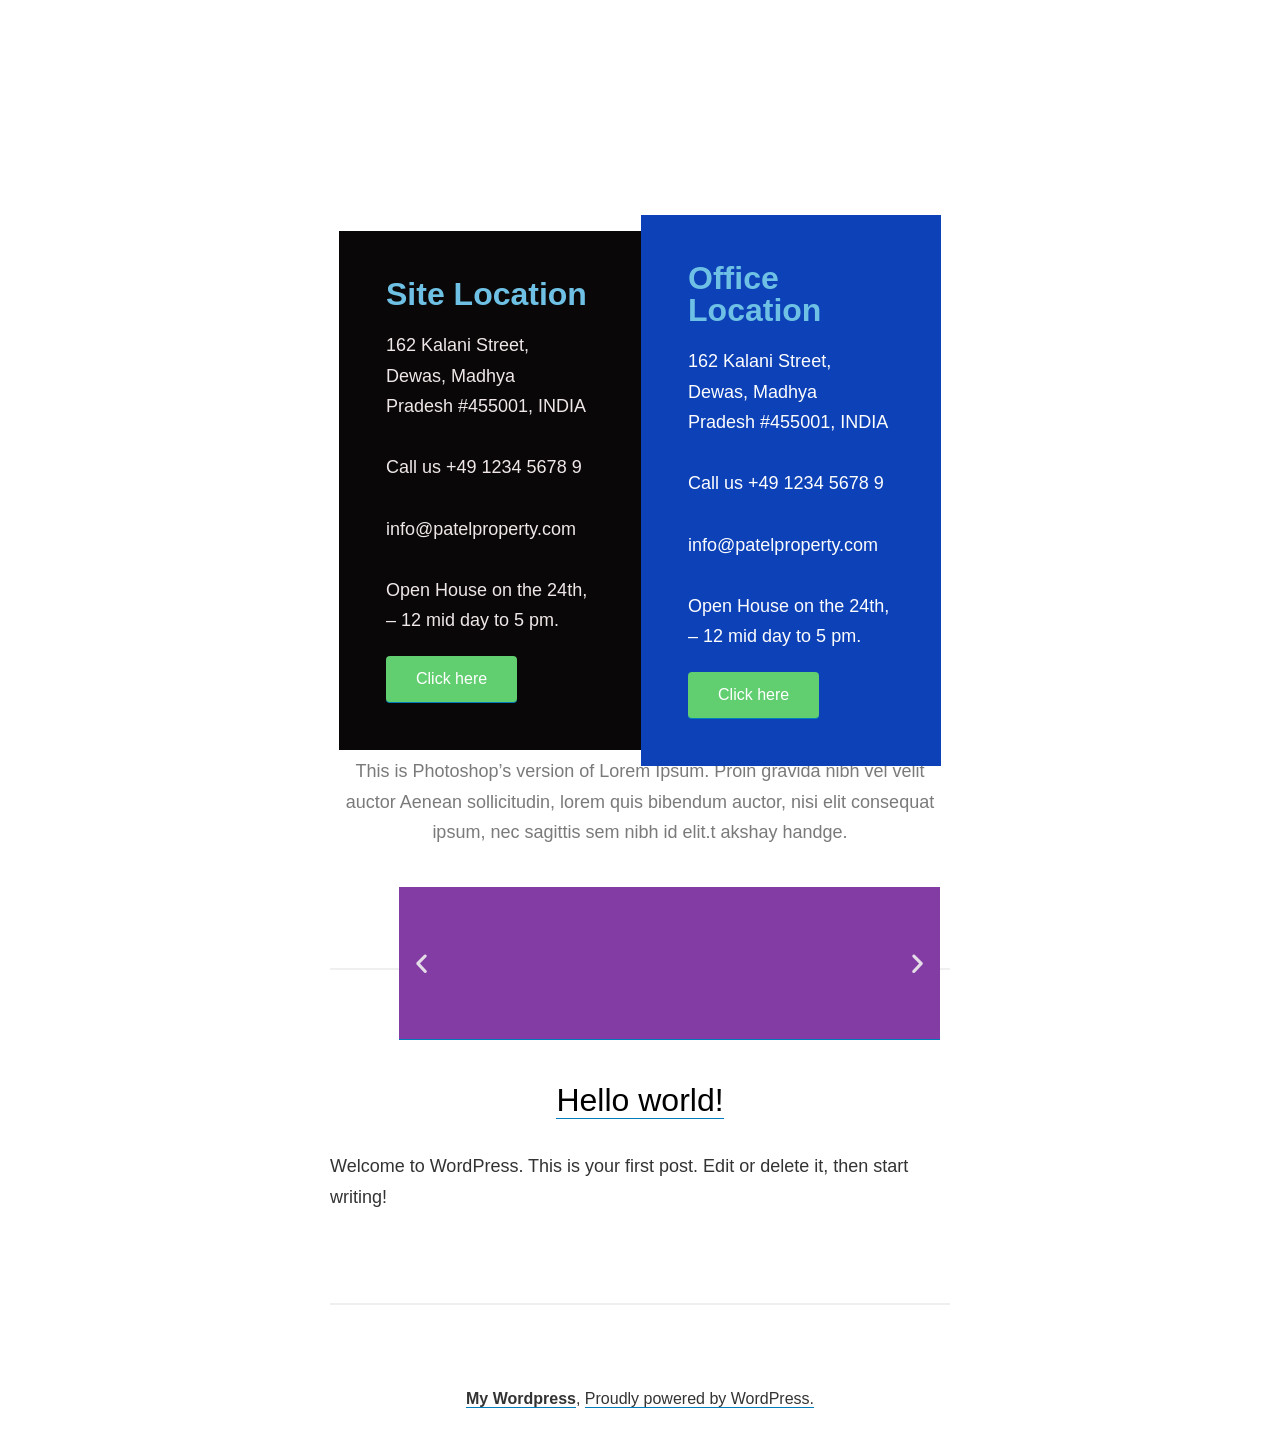
==== commit b0f58471: "update lan2" ====
--- a/index.php/sample-page/index.html
+++ b/index.php/sample-page/index.html
@@ -10,7 +10,6 @@
 <link rel="dns-prefetch" href="//s.w.org">
 <link rel="alternate" type="application/rss+xml" title="My Wordpress &raquo; Feed" href="https://nguyenquan83.github.io/nguyenquan03/index.php/feed/">
 <link rel="alternate" type="application/rss+xml" title="My Wordpress &raquo; Comments Feed" href="https://nguyenquan83.github.io/nguyenquan03/index.php/comments/feed/">
-<link rel="alternate" type="application/rss+xml" title="My Wordpress &raquo; Sample Page Comments Feed" href="https://nguyenquan83.github.io/nguyenquan03/index.php/sample-page/feed/">
 <script>
 window._wpemojiSettings = {"baseUrl":"https:\/\/s.w.org\/images\/core\/emoji\/14.0.0\/72x72\/","ext":".png","svgUrl":"https:\/\/s.w.org\/images\/core\/emoji\/14.0.0\/svg\/","svgExt":".svg","source":{"concatemoji":"http:\/\/localhost:7000\/myproject\/wordpress\/wp-includes\/js\/wp-emoji-release.min.js?ver=6.0.2"}};
 /*! This file is auto-generated */
@@ -41,58 +40,1421 @@
 <script src="https://nguyenquan83.github.io/nguyenquan03/wp-includes/js/jquery/jquery.min.js?ver=3.6.0" id="jquery-core-js"></script>
 <script src="https://nguyenquan83.github.io/nguyenquan03/wp-includes/js/jquery/jquery-migrate.min.js?ver=3.3.2" id="jquery-migrate-js"></script>
 <link rel="https://api.w.org/" href="https://nguyenquan83.github.io/nguyenquan03/index.php/wp-json/">
-<link rel="alternate" type="application/json" href="https://nguyenquan83.github.io/nguyenquan03/index.php/wp-json/wp/v2/pages/2">
 <link rel="EditURI" type="application/rsd+xml" title="RSD" href="https://nguyenquan83.github.io/nguyenquan03/xmlrpc.php?rsd">
 <link rel="wlwmanifest" type="application/wlwmanifest+xml" href="https://nguyenquan83.github.io/nguyenquan03/wp-includes/wlwmanifest.xml"> 
 <meta name="generator" content="WordPress 6.0.2">
-<link rel="canonical" href="https://nguyenquan83.github.io/nguyenquan03/index.php/sample-page/">
-<link rel="shortlink" href="https://nguyenquan83.github.io/nguyenquan03/?p=2">
-<link rel="alternate" type="application/json+oembed" href="https://nguyenquan83.github.io/nguyenquan03/index.php/wp-json/oembed/1.0/embed?url=http%3A%2F%2Flocalhost%3A7000%2Fmyproject%2Fwordpress%2Findex.php%2Fsample-page%2F">
-<link rel="alternate" type="text/xml+oembed" href="https://nguyenquan83.github.io/nguyenquan03/index.php/wp-json/oembed/1.0/embed?url=http%3A%2F%2Flocalhost%3A7000%2Fmyproject%2Fwordpress%2Findex.php%2Fsample-page%2F&#038;format=xml">
-<link rel="pingback" href="https://nguyenquan83.github.io/nguyenquan03/xmlrpc.php">
 </head>
 
-<body class="page-template-default page page-id-2 wp-embed-responsive hide-post-and-page-titles hide-site-footer hide-comments singular elementor-default elementor-kit-6">
+<body class="blog wp-embed-responsive hide-post-and-page-titles hide-site-footer hide-comments hfeed has-main-navigation elementor-default elementor-kit-6">
 <svg xmlns="http://www.w3.org/2000/svg" viewbox="0 0 0 0" width="0" height="0" focusable="false" role="none" style="visibility: hidden; position: absolute; left: -9999px; overflow: hidden;"><defs><filter id="wp-duotone-dark-grayscale"><fecolormatrix color-interpolation-filters="sRGB" type="matrix" values=" .299 .587 .114 0 0 .299 .587 .114 0 0 .299 .587 .114 0 0 .299 .587 .114 0 0 "></fecolormatrix><fecomponenttransfer color-interpolation-filters="sRGB"><fefuncr type="table" tablevalues="0 0.49803921568627"></fefuncr><fefuncg type="table" tablevalues="0 0.49803921568627"></fefuncg><fefuncb type="table" tablevalues="0 0.49803921568627"></fefuncb><fefunca type="table" tablevalues="1 1"></fefunca></fecomponenttransfer><fecomposite in2="SourceGraphic" operator="in"></fecomposite></filter></defs></svg><svg xmlns="http://www.w3.org/2000/svg" viewbox="0 0 0 0" width="0" height="0" focusable="false" role="none" style="visibility: hidden; position: absolute; left: -9999px; overflow: hidden;"><defs><filter id="wp-duotone-grayscale"><fecolormatrix color-interpolation-filters="sRGB" type="matrix" values=" .299 .587 .114 0 0 .299 .587 .114 0 0 .299 .587 .114 0 0 .299 .587 .114 0 0 "></fecolormatrix><fecomponenttransfer color-interpolation-filters="sRGB"><fefuncr type="table" tablevalues="0 1"></fefuncr><fefuncg type="table" tablevalues="0 1"></fefuncg><fefuncb type="table" tablevalues="0 1"></fefuncb><fefunca type="table" tablevalues="1 1"></fefunca></fecomponenttransfer><fecomposite in2="SourceGraphic" operator="in"></fecomposite></filter></defs></svg><svg xmlns="http://www.w3.org/2000/svg" viewbox="0 0 0 0" width="0" height="0" focusable="false" role="none" style="visibility: hidden; position: absolute; left: -9999px; overflow: hidden;"><defs><filter id="wp-duotone-purple-yellow"><fecolormatrix color-interpolation-filters="sRGB" type="matrix" values=" .299 .587 .114 0 0 .299 .587 .114 0 0 .299 .587 .114 0 0 .299 .587 .114 0 0 "></fecolormatrix><fecomponenttransfer color-interpolation-filters="sRGB"><fefuncr type="table" tablevalues="0.54901960784314 0.98823529411765"></fefuncr><fefuncg type="table" tablevalues="0 1"></fefuncg><fefuncb type="table" tablevalues="0.71764705882353 0.25490196078431"></fefuncb><fefunca type="table" tablevalues="1 1"></fefunca></fecomponenttransfer><fecomposite in2="SourceGraphic" operator="in"></fecomposite></filter></defs></svg><svg xmlns="http://www.w3.org/2000/svg" viewbox="0 0 0 0" width="0" height="0" focusable="false" role="none" style="visibility: hidden; position: absolute; left: -9999px; overflow: hidden;"><defs><filter id="wp-duotone-blue-red"><fecolormatrix color-interpolation-filters="sRGB" type="matrix" values=" .299 .587 .114 0 0 .299 .587 .114 0 0 .299 .587 .114 0 0 .299 .587 .114 0 0 "></fecolormatrix><fecomponenttransfer color-interpolation-filters="sRGB"><fefuncr type="table" tablevalues="0 1"></fefuncr><fefuncg type="table" tablevalues="0 0.27843137254902"></fefuncg><fefuncb type="table" tablevalues="0.5921568627451 0.27843137254902"></fefuncb><fefunca type="table" tablevalues="1 1"></fefunca></fecomponenttransfer><fecomposite in2="SourceGraphic" operator="in"></fecomposite></filter></defs></svg><svg xmlns="http://www.w3.org/2000/svg" viewbox="0 0 0 0" width="0" height="0" focusable="false" role="none" style="visibility: hidden; position: absolute; left: -9999px; overflow: hidden;"><defs><filter id="wp-duotone-midnight"><fecolormatrix color-interpolation-filters="sRGB" type="matrix" values=" .299 .587 .114 0 0 .299 .587 .114 0 0 .299 .587 .114 0 0 .299 .587 .114 0 0 "></fecolormatrix><fecomponenttransfer color-interpolation-filters="sRGB"><fefuncr type="table" tablevalues="0 0"></fefuncr><fefuncg type="table" tablevalues="0 0.64705882352941"></fefuncg><fefuncb type="table" tablevalues="0 1"></fefuncb><fefunca type="table" tablevalues="1 1"></fefunca></fecomponenttransfer><fecomposite in2="SourceGraphic" operator="in"></fecomposite></filter></defs></svg><svg xmlns="http://www.w3.org/2000/svg" viewbox="0 0 0 0" width="0" height="0" focusable="false" role="none" style="visibility: hidden; position: absolute; left: -9999px; overflow: hidden;"><defs><filter id="wp-duotone-magenta-yellow"><fecolormatrix color-interpolation-filters="sRGB" type="matrix" values=" .299 .587 .114 0 0 .299 .587 .114 0 0 .299 .587 .114 0 0 .299 .587 .114 0 0 "></fecolormatrix><fecomponenttransfer color-interpolation-filters="sRGB"><fefuncr type="table" tablevalues="0.78039215686275 1"></fefuncr><fefuncg type="table" tablevalues="0 0.94901960784314"></fefuncg><fefuncb type="table" tablevalues="0.35294117647059 0.47058823529412"></fefuncb><fefunca type="table" tablevalues="1 1"></fefunca></fecomponenttransfer><fecomposite in2="SourceGraphic" operator="in"></fecomposite></filter></defs></svg><svg xmlns="http://www.w3.org/2000/svg" viewbox="0 0 0 0" width="0" height="0" focusable="false" role="none" style="visibility: hidden; position: absolute; left: -9999px; overflow: hidden;"><defs><filter id="wp-duotone-purple-green"><fecolormatrix color-interpolation-filters="sRGB" type="matrix" values=" .299 .587 .114 0 0 .299 .587 .114 0 0 .299 .587 .114 0 0 .299 .587 .114 0 0 "></fecolormatrix><fecomponenttransfer color-interpolation-filters="sRGB"><fefuncr type="table" tablevalues="0.65098039215686 0.40392156862745"></fefuncr><fefuncg type="table" tablevalues="0 1"></fefuncg><fefuncb type="table" tablevalues="0.44705882352941 0.4"></fefuncb><fefunca type="table" tablevalues="1 1"></fefunca></fecomponenttransfer><fecomposite in2="SourceGraphic" operator="in"></fecomposite></filter></defs></svg><svg xmlns="http://www.w3.org/2000/svg" viewbox="0 0 0 0" width="0" height="0" focusable="false" role="none" style="visibility: hidden; position: absolute; left: -9999px; overflow: hidden;"><defs><filter id="wp-duotone-blue-orange"><fecolormatrix color-interpolation-filters="sRGB" type="matrix" values=" .299 .587 .114 0 0 .299 .587 .114 0 0 .299 .587 .114 0 0 .299 .587 .114 0 0 "></fecolormatrix><fecomponenttransfer color-interpolation-filters="sRGB"><fefuncr type="table" tablevalues="0.098039215686275 1"></fefuncr><fefuncg type="table" tablevalues="0 0.66274509803922"></fefuncg><fefuncb type="table" tablevalues="0.84705882352941 0.41960784313725"></fefuncb><fefunca type="table" tablevalues="1 1"></fefunca></fecomponenttransfer><fecomposite in2="SourceGraphic" operator="in"></fecomposite></filter></defs></svg><div id="page" class="site">
 	<a class="skip-link screen-reader-text" href="#content">Skip to content</a>
 
 	
+	<header id="masthead" class="site-header header_classes has-title-and-tagline has-menu" role="banner">
+		
+
+<div class="site-branding">
+							<p class="site-title"><a href="https://nguyenquan83.github.io/nguyenquan03/" rel="home">My Wordpress</a></p>
+			
+			<p class="site-description">
+			Just another WordPress site		</p>
+	</div>
+<!-- .site-branding -->
+	</header><!-- #masthead -->
 
 	<div id="content" class="site-content">
 
 	<section id="primary" class="content-area">
 		<main id="main" class="site-main" role="main">
 
-			
-<article id="post-2" class="post-2 page type-page status-publish hentry entry">
-	
+		
+<article id="post-68" class="post-68 post type-post status-publish format-standard hentry category-uncategorized entry">
+	<header class="entry-header default-max-width">
+		<h2 class="entry-title"><a href="https://nguyenquan83.github.io/nguyenquan03/index.php/2022/09/16/home/" rel="bookmark">home</a></h2>	</header><!-- .entry-header -->
+
 	
 	<div class="entry-content">
-		
-<p>This is an example page. It&#8217;s different from a blog post because it will stay in one place and will show up in your site navigation (in most themes). Most people start with an About page that introduces them to potential site visitors. It might say something like this:</p>
-
-
-
-<blockquote class="wp-block-quote"><p>Hi there! I&#8217;m a bike messenger by day, aspiring actor by night, and this is my website. I live in Los Angeles, have a great dog named Jack, and I like pi&#241;a coladas. (And gettin&#8217; caught in the rain.)</p></blockquote>
-
-
-
-<p>&#8230;or something like this:</p>
-
-
-
-<blockquote class="wp-block-quote"><p>The XYZ Doohickey Company was founded in 1971, and has been providing quality doohickeys to the public ever since. Located in Gotham City, XYZ employs over 2,000 people and does all kinds of awesome things for the Gotham community.</p></blockquote>
-
-
-
-<p>As a new WordPress user, you should go to <a href="https://nguyenquan83.github.io/nguyenquan03/wp-admin/">your dashboard</a> to delete this page and create new pages for your content. Have fun!</p>
+			</div>
+<!-- .entry-content -->
+
+	<footer class="entry-footer default-max-width">
+			</footer><!-- .entry-footer -->
+</article><!-- #post-${ID} -->
+
+<article id="post-10" class="post-10 post type-post status-publish format-standard hentry category-uncategorized entry">
+	<header class="entry-header default-max-width">
+			</header><!-- .entry-header -->
+
+	
+	<div class="entry-content">
+				<div data-elementor-type="wp-post" data-elementor-id="10" class="elementor elementor-10">
+									<section class="elementor-section elementor-top-section elementor-element elementor-element-00e8b50 elementor-section-full_width elementor-section-height-default elementor-section-height-default" data-id="00e8b50" data-element_type="section">
+						<div class="elementor-container elementor-column-gap-default">
+					<div class="elementor-column elementor-col-33 elementor-top-column elementor-element elementor-element-2f78c4f" data-id="2f78c4f" data-element_type="column">
+			<div class="elementor-widget-wrap elementor-element-populated">
+								<div class="elementor-element elementor-element-ea50ac7 elementor-widget elementor-widget-image" data-id="ea50ac7" data-element_type="widget" data-widget_type="image.default">
+				<div class="elementor-widget-container">
+			<style>/*! elementor - v3.7.4 - 31-08-2022 */
+.elementor-widget-image{text-align:center}.elementor-widget-image a{display:inline-block}.elementor-widget-image a img[src$=".svg"]{width:48px}.elementor-widget-image img{vertical-align:middle;display:inline-block}</style>												<img src="https://nguyenquan83.github.io/nguyenquan03/wp-content/plugins/elementor/assets/images/placeholder.png" title="" alt="">															</div>
+				</div>
+					</div>
+		</div>
+				<div class="elementor-column elementor-col-33 elementor-top-column elementor-element elementor-element-f74b263" data-id="f74b263" data-element_type="column">
+			<div class="elementor-widget-wrap elementor-element-populated">
+								<div class="elementor-element elementor-element-3837ef3 elementor-nav-menu--dropdown-tablet elementor-nav-menu__text-align-aside elementor-nav-menu--toggle elementor-nav-menu--burger elementor-widget elementor-widget-nav-menu" data-id="3837ef3" data-element_type="widget" data-settings="{&quot;layout&quot;:&quot;horizontal&quot;,&quot;submenu_icon&quot;:{&quot;value&quot;:&quot;&lt;i class=\&quot;fas fa-caret-down\&quot;&gt;&lt;\/i&gt;&quot;,&quot;library&quot;:&quot;fa-solid&quot;},&quot;toggle&quot;:&quot;burger&quot;}" data-widget_type="nav-menu.default">
+				<div class="elementor-widget-container">
+			<link rel="stylesheet" href="https://nguyenquan83.github.io/nguyenquan03/wp-content/plugins/elementor-pro/assets/css/widget-nav-menu.min.css">			<nav migration_allowed="1" migrated="0" role="navigation" class="elementor-nav-menu--main elementor-nav-menu__container elementor-nav-menu--layout-horizontal e--pointer-underline e--animation-fade">
+				<ul id="menu-1-3837ef3" class="elementor-nav-menu">
+<li class="menu-item menu-item-type-post_type menu-item-object-page current-menu-item page_item page-item-2 current_page_item current_page_parent menu-item-41"><a href="https://nguyenquan83.github.io/nguyenquan03/index.php/sample-page/" aria-current="page" class="elementor-item elementor-item-active">All</a></li>
+<li class="menu-item menu-item-type-post_type menu-item-object-page current-menu-item page_item page-item-2 current_page_item current_page_parent menu-item-42"><a href="https://nguyenquan83.github.io/nguyenquan03/index.php/sample-page/" aria-current="page" class="elementor-item elementor-item-active">BedRoom</a></li>
+<li class="menu-item menu-item-type-post_type menu-item-object-page current-menu-item page_item page-item-2 current_page_item current_page_parent menu-item-43"><a href="https://nguyenquan83.github.io/nguyenquan03/index.php/sample-page/" aria-current="page" class="elementor-item elementor-item-active">DrawingRoom</a></li>
+<li class="menu-item menu-item-type-post_type menu-item-object-page current-menu-item page_item page-item-2 current_page_item current_page_parent menu-item-44"><a href="https://nguyenquan83.github.io/nguyenquan03/index.php/sample-page/" aria-current="page" class="elementor-item elementor-item-active">Gym</a></li>
+<li class="menu-item menu-item-type-post_type menu-item-object-page current-menu-item page_item page-item-2 current_page_item current_page_parent menu-item-45"><a href="https://nguyenquan83.github.io/nguyenquan03/index.php/sample-page/" aria-current="page" class="elementor-item elementor-item-active">Kitchen</a></li>
+<li class="menu-item menu-item-type-post_type menu-item-object-page current-menu-item page_item page-item-2 current_page_item current_page_parent menu-item-46"><a href="https://nguyenquan83.github.io/nguyenquan03/index.php/sample-page/" aria-current="page" class="elementor-item elementor-item-active">Living Room</a></li>
+<li class="menu-item menu-item-type-post_type menu-item-object-page current-menu-item page_item page-item-2 current_page_item current_page_parent menu-item-47"><a href="https://nguyenquan83.github.io/nguyenquan03/index.php/sample-page/" aria-current="page" class="elementor-item elementor-item-active">Swimming Pool</a></li>
+</ul>			</nav>
+					<div class="elementor-menu-toggle" role="button" tabindex="0" aria-label="Menu Toggle" aria-expanded="false">
+			<i aria-hidden="true" role="presentation" class="elementor-menu-toggle__icon--open eicon-menu-bar"></i><i aria-hidden="true" role="presentation" class="elementor-menu-toggle__icon--close eicon-close"></i>			<span class="elementor-screen-only">Menu</span>
+		</div>
+			<nav class="elementor-nav-menu--dropdown elementor-nav-menu__container" role="navigation" aria-hidden="true">
+				<ul id="menu-2-3837ef3" class="elementor-nav-menu">
+<li class="menu-item menu-item-type-post_type menu-item-object-page current-menu-item page_item page-item-2 current_page_item current_page_parent menu-item-41"><a href="https://nguyenquan83.github.io/nguyenquan03/index.php/sample-page/" aria-current="page" class="elementor-item elementor-item-active" tabindex="-1">All</a></li>
+<li class="menu-item menu-item-type-post_type menu-item-object-page current-menu-item page_item page-item-2 current_page_item current_page_parent menu-item-42"><a href="https://nguyenquan83.github.io/nguyenquan03/index.php/sample-page/" aria-current="page" class="elementor-item elementor-item-active" tabindex="-1">BedRoom</a></li>
+<li class="menu-item menu-item-type-post_type menu-item-object-page current-menu-item page_item page-item-2 current_page_item current_page_parent menu-item-43"><a href="https://nguyenquan83.github.io/nguyenquan03/index.php/sample-page/" aria-current="page" class="elementor-item elementor-item-active" tabindex="-1">DrawingRoom</a></li>
+<li class="menu-item menu-item-type-post_type menu-item-object-page current-menu-item page_item page-item-2 current_page_item current_page_parent menu-item-44"><a href="https://nguyenquan83.github.io/nguyenquan03/index.php/sample-page/" aria-current="page" class="elementor-item elementor-item-active" tabindex="-1">Gym</a></li>
+<li class="menu-item menu-item-type-post_type menu-item-object-page current-menu-item page_item page-item-2 current_page_item current_page_parent menu-item-45"><a href="https://nguyenquan83.github.io/nguyenquan03/index.php/sample-page/" aria-current="page" class="elementor-item elementor-item-active" tabindex="-1">Kitchen</a></li>
+<li class="menu-item menu-item-type-post_type menu-item-object-page current-menu-item page_item page-item-2 current_page_item current_page_parent menu-item-46"><a href="https://nguyenquan83.github.io/nguyenquan03/index.php/sample-page/" aria-current="page" class="elementor-item elementor-item-active" tabindex="-1">Living Room</a></li>
+<li class="menu-item menu-item-type-post_type menu-item-object-page current-menu-item page_item page-item-2 current_page_item current_page_parent menu-item-47"><a href="https://nguyenquan83.github.io/nguyenquan03/index.php/sample-page/" aria-current="page" class="elementor-item elementor-item-active" tabindex="-1">Swimming Pool</a></li>
+</ul>			</nav>
+				</div>
+				</div>
+					</div>
+		</div>
+				<div class="elementor-column elementor-col-33 elementor-top-column elementor-element elementor-element-7ff6f1e" data-id="7ff6f1e" data-element_type="column">
+			<div class="elementor-widget-wrap elementor-element-populated">
+								<div class="elementor-element elementor-element-545b18e elementor-widget elementor-widget-button" data-id="545b18e" data-element_type="widget" data-widget_type="button.default">
+				<div class="elementor-widget-container">
+					<div class="elementor-button-wrapper">
+			<a href="#" class="elementor-button-link elementor-button elementor-size-sm" role="button">
+						<span class="elementor-button-content-wrapper">
+						<span class="elementor-button-text">Click here</span>
+		</span>
+					</a>
+		</div>
+				</div>
+				</div>
+					</div>
+		</div>
+							</div>
+		</section>
+				<section class="elementor-section elementor-top-section elementor-element elementor-element-b584dad elementor-section-height-min-height elementor-section-boxed elementor-section-height-default elementor-section-items-middle" data-id="b584dad" data-element_type="section">
+						<div class="elementor-container elementor-column-gap-default">
+					<div class="elementor-column elementor-col-100 elementor-top-column elementor-element elementor-element-62dcad0" data-id="62dcad0" data-element_type="column">
+			<div class="elementor-widget-wrap elementor-element-populated">
+								<div class="elementor-element elementor-element-be8f133 elementor--h-position-center elementor--v-position-middle elementor-arrows-position-inside elementor-pagination-position-inside elementor-widget elementor-widget-slides" data-id="be8f133" data-element_type="widget" data-settings="{&quot;navigation&quot;:&quot;both&quot;,&quot;autoplay&quot;:&quot;yes&quot;,&quot;pause_on_hover&quot;:&quot;yes&quot;,&quot;pause_on_interaction&quot;:&quot;yes&quot;,&quot;autoplay_speed&quot;:5000,&quot;infinite&quot;:&quot;yes&quot;,&quot;transition&quot;:&quot;slide&quot;,&quot;transition_speed&quot;:500}" data-widget_type="slides.default">
+				<div class="elementor-widget-container">
+			<style>/*! elementor-pro - v3.7.1 - 16-05-2022 */
+.elementor-slides .swiper-slide-bg{background-size:cover;background-position:50%;background-repeat:no-repeat;min-width:100%;min-height:100%}.elementor-slides .swiper-slide-inner{background-repeat:no-repeat;background-position:50%;position:absolute;top:0;left:0;bottom:0;right:0;padding:50px;margin:auto}.elementor-slides .swiper-slide-inner,.elementor-slides .swiper-slide-inner:hover{color:#fff;display:-webkit-box;display:-ms-flexbox;display:flex}.elementor-slides .swiper-slide-inner .elementor-background-overlay{position:absolute;z-index:0;top:0;bottom:0;left:0;right:0}.elementor-slides .swiper-slide-inner .elementor-slide-content{position:relative;z-index:1;width:100%}.elementor-slides .swiper-slide-inner .elementor-slide-heading{font-size:35px;font-weight:700;line-height:1}.elementor-slides .swiper-slide-inner .elementor-slide-description{font-size:17px;line-height:1.4}.elementor-slides .swiper-slide-inner .elementor-slide-description:not(:last-child),.elementor-slides .swiper-slide-inner .elementor-slide-heading:not(:last-child){margin-bottom:30px}.elementor-slides .swiper-slide-inner .elementor-slide-button{border:2px solid #fff;color:#fff;background:transparent;display:inline-block}.elementor-slides .swiper-slide-inner .elementor-slide-button,.elementor-slides .swiper-slide-inner .elementor-slide-button:hover{background:transparent;color:inherit;text-decoration:none}.elementor--v-position-top .swiper-slide-inner{-webkit-box-align:start;-ms-flex-align:start;align-items:flex-start}.elementor--v-position-bottom .swiper-slide-inner{-webkit-box-align:end;-ms-flex-align:end;align-items:flex-end}.elementor--v-position-middle .swiper-slide-inner{-webkit-box-align:center;-ms-flex-align:center;align-items:center}.elementor--h-position-left .swiper-slide-inner{-webkit-box-pack:start;-ms-flex-pack:start;justify-content:flex-start}.elementor--h-position-right .swiper-slide-inner{-webkit-box-pack:end;-ms-flex-pack:end;justify-content:flex-end}.elementor--h-position-center .swiper-slide-inner{-webkit-box-pack:center;-ms-flex-pack:center;justify-content:center}body.rtl .elementor-widget-slides .elementor-swiper-button-next{left:10px;right:auto}body.rtl .elementor-widget-slides .elementor-swiper-button-prev{right:10px;left:auto}.elementor-slides-wrapper div:not(.swiper-slide)>.swiper-slide-inner{display:none}@media (max-width:767px){.elementor-slides .swiper-slide-inner{padding:30px}.elementor-slides .swiper-slide-inner .elementor-slide-heading{font-size:23px;line-height:1;margin-bottom:15px}.elementor-slides .swiper-slide-inner .elementor-slide-description{font-size:13px;line-height:1.4;margin-bottom:15px}}</style>		<div class="elementor-swiper">
+			<div class="elementor-slides-wrapper elementor-main-swiper swiper-container" dir="ltr" data-animation="fadeInUp">
+				<div class="swiper-wrapper elementor-slides">
+										<div class="elementor-repeater-item-1c9413b swiper-slide">
+<div class="swiper-slide-bg"></div>
+<div class="swiper-slide-inner"><div class="swiper-slide-contents"></div></div>
+</div>
+<div class="elementor-repeater-item-23ebb30 swiper-slide">
+<div class="swiper-slide-bg"></div>
+<div class="swiper-slide-inner"><div class="swiper-slide-contents"></div></div>
+</div>
+<div class="elementor-repeater-item-c192f1f swiper-slide">
+<div class="swiper-slide-bg"></div>
+<div class="swiper-slide-inner"><div class="swiper-slide-contents"></div></div>
+</div>				</div>
+															<div class="swiper-pagination"></div>
+																<div class="elementor-swiper-button elementor-swiper-button-prev">
+							<i aria-hidden="true" class="eicon-chevron-left"></i>							<span class="elementor-screen-only">Previous</span>
+						</div>
+						<div class="elementor-swiper-button elementor-swiper-button-next">
+							<i aria-hidden="true" class="eicon-chevron-right"></i>							<span class="elementor-screen-only">Next</span>
+						</div>
+												</div>
+		</div>
+				</div>
+				</div>
+					</div>
+		</div>
+							</div>
+		</section>
+				<section class="elementor-section elementor-top-section elementor-element elementor-element-3c65c2f elementor-section-height-min-height elementor-section-boxed elementor-section-height-default elementor-section-items-middle" data-id="3c65c2f" data-element_type="section">
+							<div class="elementor-background-overlay"></div>
+							<div class="elementor-container elementor-column-gap-default">
+					<div class="elementor-column elementor-col-50 elementor-top-column elementor-element elementor-element-72ff6e5" data-id="72ff6e5" data-element_type="column">
+			<div class="elementor-widget-wrap elementor-element-populated">
+								<div class="elementor-element elementor-element-892b0e6 elementor-widget elementor-widget-image" data-id="892b0e6" data-element_type="widget" data-widget_type="image.default">
+				<div class="elementor-widget-container">
+															<img src="http://media.khonggianthuc.vn/resize/700x780/files/phanhanh/2019/12/26/f525eba60e3ff2ef05f4d927909eacc2jpg-1236.jpg" title="" alt="">															</div>
+				</div>
+					</div>
+		</div>
+				<div class="elementor-column elementor-col-50 elementor-top-column elementor-element elementor-element-218ebeb" data-id="218ebeb" data-element_type="column">
+			<div class="elementor-widget-wrap elementor-element-populated">
+								<div class="elementor-element elementor-element-ddc68b2 elementor-absolute elementor-widget elementor-widget-heading" data-id="ddc68b2" data-element_type="widget" data-settings="{&quot;_position&quot;:&quot;absolute&quot;}" data-widget_type="heading.default">
+				<div class="elementor-widget-container">
+			<style>/*! elementor - v3.7.4 - 31-08-2022 */
+.elementor-heading-title{padding:0;margin:0;line-height:1}.elementor-widget-heading .elementor-heading-title[class*=elementor-size-]>a{color:inherit;font-size:inherit;line-height:inherit}.elementor-widget-heading .elementor-heading-title.elementor-size-small{font-size:15px}.elementor-widget-heading .elementor-heading-title.elementor-size-medium{font-size:19px}.elementor-widget-heading .elementor-heading-title.elementor-size-large{font-size:29px}.elementor-widget-heading .elementor-heading-title.elementor-size-xl{font-size:39px}.elementor-widget-heading .elementor-heading-title.elementor-size-xxl{font-size:59px}</style>
+<h1 class="elementor-heading-title elementor-size-default">
+<h2 class="head-sub" style="font-family: Raleway; line-height: normal; color: white; margin: 20px 0px 10px; font-size: 39.95px; padding: 0px; border: 0px; background: transparent; outline: 0px; position: relative; white-space: normal;">Property&nbsp;<span class="sk-sub" style="margin: 0px; padding: 0px; border: 0px; background: transparent; font-weight: 900;">Description</span>
+</h2>
+<span style="background-color: rgb(63, 133, 206); color: rgb(121, 121, 121); font-family: Lato, sans-serif; font-size: 16px; font-weight: 400; white-space: normal;">&nbsp;</span> </h1>		</div>
+				</div>
+				<div class="elementor-element elementor-element-bde6c0c elementor-widget elementor-widget-text-editor" data-id="bde6c0c" data-element_type="widget" data-widget_type="text-editor.default">
+				<div class="elementor-widget-container">
+			<style>/*! elementor - v3.7.4 - 31-08-2022 */
+.elementor-widget-text-editor.elementor-drop-cap-view-stacked .elementor-drop-cap{background-color:#818a91;color:#fff}.elementor-widget-text-editor.elementor-drop-cap-view-framed .elementor-drop-cap{color:#818a91;border:3px solid;background-color:transparent}.elementor-widget-text-editor:not(.elementor-drop-cap-view-default) .elementor-drop-cap{margin-top:8px}.elementor-widget-text-editor:not(.elementor-drop-cap-view-default) .elementor-drop-cap-letter{width:1em;height:1em}.elementor-widget-text-editor .elementor-drop-cap{float:left;text-align:center;line-height:1;font-size:50px}.elementor-widget-text-editor .elementor-drop-cap-letter{display:inline-block}</style>				<div class="wpb_text_column wpb_content_element vc_custom_1577364826655" style="outline: 0px; padding: 0px; border: 0px; font-size: 16px; background: transparent; color: white; font-family: Lato, sans-serif; margin: 0px 0px 0px !important 0px;">
+<div class="wpb_wrapper" style="outline: 0px; margin: 0px; padding: 0px; border: 0px; background: transparent;">
+<p style="margin: 0px; padding: 0px; border: 0px; background: transparent; outline: 0px;">Proin gravida nibh vel velit auctor aliquet. Aenean sollicitudin, lorem quis bibendum auctor, nisi elit consequat ipsum, nec sagittis sem nibh id elit. Duis sed odio sit amet nibh vulputate cursus a sit aet mauris. Morbi accumsan ipsum velit. Nam nec tellus a odio tincidunt auctor a ornare odio. Sed non mauris vitae erat consequat auctor eu in elit. Class aptent taciti.</p>
+
+<div></div>
+</div>
+</div>						</div>
+				</div>
+				<div class="elementor-element elementor-element-a87d334 elementor-icon-list--layout-inline elementor-widget__width-initial elementor-absolute elementor-list-item-link-full_width elementor-widget elementor-widget-icon-list" data-id="a87d334" data-element_type="widget" data-settings="{&quot;_position&quot;:&quot;absolute&quot;}" data-widget_type="icon-list.default">
+				<div class="elementor-widget-container">
+			<link rel="stylesheet" href="https://nguyenquan83.github.io/nguyenquan03/wp-content/plugins/elementor/assets/css/widget-icon-list.min.css">		<ul class="elementor-icon-list-items elementor-inline-items">
+							<li class="elementor-icon-list-item elementor-inline-item">
+											<span class="elementor-icon-list-icon">
+							<i aria-hidden="true" class="fas fa-bed"></i>						</span>
+										<span class="elementor-icon-list-text">2  Bed </span>
+									</li>
+								<li class="elementor-icon-list-item elementor-inline-item">
+											<span class="elementor-icon-list-icon">
+							<i aria-hidden="true" class="fas fa-bath"></i>						</span>
+										<span class="elementor-icon-list-text">3 Bath</span>
+									</li>
+								<li class="elementor-icon-list-item elementor-inline-item">
+											<span class="elementor-icon-list-icon">
+							<i aria-hidden="true" class="fas fa-external-link-alt"></i>						</span>
+										<span class="elementor-icon-list-text">3500 SQ.FT</span>
+									</li>
+								<li class="elementor-icon-list-item elementor-inline-item">
+											<span class="elementor-icon-list-icon">
+							<i aria-hidden="true" class="fas fa-dog"></i>						</span>
+										<span class="elementor-icon-list-text">Pets Allowed</span>
+									</li>
+								<li class="elementor-icon-list-item elementor-inline-item">
+											<span class="elementor-icon-list-icon">
+							<i aria-hidden="true" class="fas fa-piggy-bank"></i>						</span>
+										<span class="elementor-icon-list-text">$2500 Deposit</span>
+									</li>
+						</ul>
+				</div>
+				</div>
+					</div>
+		</div>
+							</div>
+		</section>
+				<section class="elementor-section elementor-top-section elementor-element elementor-element-e9ec66c elementor-section-height-min-height elementor-section-boxed elementor-section-height-default elementor-section-items-middle" data-id="e9ec66c" data-element_type="section">
+							<div class="elementor-background-overlay"></div>
+							<div class="elementor-container elementor-column-gap-default">
+					<div class="elementor-column elementor-col-100 elementor-top-column elementor-element elementor-element-fec3922" data-id="fec3922" data-element_type="column">
+			<div class="elementor-widget-wrap elementor-element-populated">
+								<div class="elementor-element elementor-element-9e94158 elementor-absolute elementor-widget elementor-widget-heading" data-id="9e94158" data-element_type="widget" data-settings="{&quot;_position&quot;:&quot;absolute&quot;}" data-widget_type="heading.default">
+				<div class="elementor-widget-container">
+			<h2 class="elementor-heading-title elementor-size-default"><h1 class="head-fancy mt-0" style="font-family: Raleway; line-height: normal; color: rgb(255, 255, 255); margin: 0px 0px 20px; font-size: 44.95px; padding: 0px 0px 23px; border: 0px; background: transparent; outline: 0px; text-align: center; position: relative; white-space: normal;">Property<span style="margin: 0px; padding: 0px; border: 0px; background: transparent; font-weight: 900;">&nbsp;Highlights</span>
+</h1></h2>		</div>
+				</div>
+				<div class="elementor-element elementor-element-5b218fc elementor-absolute elementor-widget elementor-widget-text-editor" data-id="5b218fc" data-element_type="widget" data-settings="{&quot;_position&quot;:&quot;absolute&quot;}" data-widget_type="text-editor.default">
+				<div class="elementor-widget-container">
+							<div class="wpb_text_column wpb_content_element  vc_custom_1577428347745" style="outline: 0px; padding: 0px; border: 0px; font-size: 16px; background: transparent; color: #797979; font-family: Lato, sans-serif; margin: 0px 0px 0px !important 0px;"><div class="wpb_wrapper" style="outline: 0px; margin: 0px; padding: 0px; border: 0px; background: transparent;">
+<p class="slog-tx2 slog-center" style="margin: 0px auto; padding: 0px; border: 0px; background: transparent; outline: 0px; max-width: 762px; text-align: center; color: #ffffff;">This is Photoshop’s version of Lorem Ipsum. Proin gravida nibh vel velit auctor Aenean sollicitudin, lorem quis bibendum auctor, nisi elit consequat ipsum, nec sagittis sem nibh id elit.t akshay handge.</p>
+<div> </div>
+</div></div>						</div>
+				</div>
+				<div class="elementor-element elementor-element-7c4de81 elementor-widget__width-initial elementor-absolute elementor-view-default elementor-widget elementor-widget-icon" data-id="7c4de81" data-element_type="widget" data-settings="{&quot;_position&quot;:&quot;absolute&quot;}" data-widget_type="icon.default">
+				<div class="elementor-widget-container">
+					<div class="elementor-icon-wrapper">
+			<div class="elementor-icon">
+			<i aria-hidden="true" class="fas fa-circle-notch"></i>			</div>
+		</div>
+				</div>
+				</div>
+				<div class="elementor-element elementor-element-3c09756 elementor-widget__width-initial elementor-absolute elementor-view-default elementor-widget elementor-widget-icon" data-id="3c09756" data-element_type="widget" data-settings="{&quot;_position&quot;:&quot;absolute&quot;}" data-widget_type="icon.default">
+				<div class="elementor-widget-container">
+					<div class="elementor-icon-wrapper">
+			<div class="elementor-icon">
+			<i aria-hidden="true" class="fas fa-circle-notch"></i>			</div>
+		</div>
+				</div>
+				</div>
+				<div class="elementor-element elementor-element-8af7fcd elementor-widget__width-initial elementor-absolute elementor-view-default elementor-widget elementor-widget-icon" data-id="8af7fcd" data-element_type="widget" data-settings="{&quot;_position&quot;:&quot;absolute&quot;}" data-widget_type="icon.default">
+				<div class="elementor-widget-container">
+					<div class="elementor-icon-wrapper">
+			<div class="elementor-icon">
+			<i aria-hidden="true" class="fas fa-circle-notch"></i>			</div>
+		</div>
+				</div>
+				</div>
+				<div class="elementor-element elementor-element-022674c elementor-widget__width-initial elementor-absolute elementor-view-default elementor-widget elementor-widget-icon" data-id="022674c" data-element_type="widget" data-settings="{&quot;_position&quot;:&quot;absolute&quot;}" data-widget_type="icon.default">
+				<div class="elementor-widget-container">
+					<div class="elementor-icon-wrapper">
+			<div class="elementor-icon">
+			<i aria-hidden="true" class="fas fa-circle-notch"></i>			</div>
+		</div>
+				</div>
+				</div>
+				<div class="elementor-element elementor-element-a3ded74 elementor-widget__width-initial elementor-absolute elementor-view-default elementor-widget elementor-widget-icon" data-id="a3ded74" data-element_type="widget" data-settings="{&quot;_position&quot;:&quot;absolute&quot;}" data-widget_type="icon.default">
+				<div class="elementor-widget-container">
+					<div class="elementor-icon-wrapper">
+			<div class="elementor-icon">
+			<i aria-hidden="true" class="fas fa-circle-notch"></i>			</div>
+		</div>
+				</div>
+				</div>
+				<div class="elementor-element elementor-element-4ddb232 elementor-widget__width-initial elementor-absolute elementor-view-default elementor-widget elementor-widget-icon" data-id="4ddb232" data-element_type="widget" data-settings="{&quot;_position&quot;:&quot;absolute&quot;}" data-widget_type="icon.default">
+				<div class="elementor-widget-container">
+					<div class="elementor-icon-wrapper">
+			<div class="elementor-icon">
+			<i aria-hidden="true" class="fas fa-circle-notch"></i>			</div>
+		</div>
+				</div>
+				</div>
+				<div class="elementor-element elementor-element-0a741c2 elementor-absolute elementor-widget elementor-widget-button" data-id="0a741c2" data-element_type="widget" data-settings="{&quot;_position&quot;:&quot;absolute&quot;}" data-widget_type="button.default">
+				<div class="elementor-widget-container">
+					<div class="elementor-button-wrapper">
+			<a href="#" class="elementor-button-link elementor-button elementor-size-sm" role="button">
+						<span class="elementor-button-content-wrapper">
+						<span class="elementor-button-text">Click here</span>
+		</span>
+					</a>
+		</div>
+				</div>
+				</div>
+				<div class="elementor-element elementor-element-c683061 elementor-widget__width-initial elementor-absolute elementor-widget elementor-widget-text-editor" data-id="c683061" data-element_type="widget" data-settings="{&quot;_position&quot;:&quot;absolute&quot;}" data-widget_type="text-editor.default">
+				<div class="elementor-widget-container">
+							<strong>Furniture</strong><br>
+Real Estate agents are Property cting of land the buildings on it, ong with its seds naturals resources such.
+<br><a style="color:blue ;">Read More -></a>						</div>
+				</div>
+				<div class="elementor-element elementor-element-0aea93d elementor-widget__width-initial elementor-absolute elementor-widget elementor-widget-text-editor" data-id="0aea93d" data-element_type="widget" data-settings="{&quot;_position&quot;:&quot;absolute&quot;}" data-widget_type="text-editor.default">
+				<div class="elementor-widget-container">
+							<strong>
+Secuiricty
+</strong><br>
+Real Estate agents are Property cting of land the buildings on it, ong with its seds naturals resources such.
+
+<a style="color: blue;">Read More -&gt;</a>						</div>
+				</div>
+				<div class="elementor-element elementor-element-633dc43 elementor-widget__width-initial elementor-absolute elementor-widget elementor-widget-text-editor" data-id="633dc43" data-element_type="widget" data-settings="{&quot;_position&quot;:&quot;absolute&quot;}" data-widget_type="text-editor.default">
+				<div class="elementor-widget-container">
+							<strong>Squre Feet</strong><br>
+Real Estate agents are Property cting of land the buildings on it, ong with its seds naturals resources such.
+
+<a style="color: blue;">Read More -&gt;</a>						</div>
+				</div>
+				<div class="elementor-element elementor-element-2bdc922 elementor-widget__width-initial elementor-absolute elementor-widget elementor-widget-text-editor" data-id="2bdc922" data-element_type="widget" data-settings="{&quot;_position&quot;:&quot;absolute&quot;}" data-widget_type="text-editor.default">
+				<div class="elementor-widget-container">
+							<strong>Interior Designs
+</strong>
+Real Estate agents are Property cting of land the buildings on it, ong with its seds naturals resources such.<br>
+
+<a style="color: blue;">Read More -&gt;</a>						</div>
+				</div>
+				<div class="elementor-element elementor-element-30a41e8 elementor-widget__width-initial elementor-absolute elementor-widget elementor-widget-text-editor" data-id="30a41e8" data-element_type="widget" data-settings="{&quot;_position&quot;:&quot;absolute&quot;}" data-widget_type="text-editor.default">
+				<div class="elementor-widget-container">
+							<strong>Best Quality
+</strong><br>
+Real Estate agents are Property cting of land the buildings on it, ong with its seds naturals resources such.
+
+<a style="color: blue;">Read More -&gt;</a>						</div>
+				</div>
+				<div class="elementor-element elementor-element-0e45d4e elementor-widget__width-initial elementor-absolute elementor-view-default elementor-widget elementor-widget-icon" data-id="0e45d4e" data-element_type="widget" data-settings="{&quot;_position&quot;:&quot;absolute&quot;}" data-widget_type="icon.default">
+				<div class="elementor-widget-container">
+					<div class="elementor-icon-wrapper">
+			<div class="elementor-icon">
+			<i aria-hidden="true" class="fas fa-star"></i>			</div>
+		</div>
+				</div>
+				</div>
+				<div class="elementor-element elementor-element-acb7780 elementor-widget__width-initial elementor-absolute elementor-view-default elementor-widget elementor-widget-icon" data-id="acb7780" data-element_type="widget" data-settings="{&quot;_position&quot;:&quot;absolute&quot;}" data-widget_type="icon.default">
+				<div class="elementor-widget-container">
+					<div class="elementor-icon-wrapper">
+			<div class="elementor-icon">
+			<i aria-hidden="true" class="fas fa-star"></i>			</div>
+		</div>
+				</div>
+				</div>
+				<div class="elementor-element elementor-element-1463199 elementor-widget__width-initial elementor-absolute elementor-view-default elementor-widget elementor-widget-icon" data-id="1463199" data-element_type="widget" data-settings="{&quot;_position&quot;:&quot;absolute&quot;}" data-widget_type="icon.default">
+				<div class="elementor-widget-container">
+					<div class="elementor-icon-wrapper">
+			<div class="elementor-icon">
+			<i aria-hidden="true" class="fas fa-star"></i>			</div>
+		</div>
+				</div>
+				</div>
+				<div class="elementor-element elementor-element-1c87c10 elementor-widget__width-initial elementor-absolute elementor-widget elementor-widget-text-editor" data-id="1c87c10" data-element_type="widget" data-settings="{&quot;_position&quot;:&quot;absolute&quot;}" data-widget_type="text-editor.default">
+				<div class="elementor-widget-container">
+							<strong>Insuarance
+</strong><br>
+Real Estate agents are Property cting of land the buildings on it, ong with its seds naturals resources such.
+
+<a style="color: blue;">Read More -&gt;</a>						</div>
+				</div>
+				<div class="elementor-element elementor-element-b49777f elementor-absolute elementor-widget elementor-widget-button" data-id="b49777f" data-element_type="widget" data-settings="{&quot;_position&quot;:&quot;absolute&quot;}" data-widget_type="button.default">
+				<div class="elementor-widget-container">
+					<div class="elementor-button-wrapper">
+			<a href="#" class="elementor-button-link elementor-button elementor-size-md" role="button">
+						<span class="elementor-button-content-wrapper">
+							<span class="elementor-button-icon elementor-align-icon-right">
+				<i aria-hidden="true" class="far fa-arrow-alt-circle-left"></i>			</span>
+						<span class="elementor-button-text">Click here</span>
+		</span>
+					</a>
+		</div>
+				</div>
+				</div>
+					</div>
+		</div>
+							</div>
+		</section>
+				<section class="elementor-section elementor-top-section elementor-element elementor-element-ec5203d elementor-section-boxed elementor-section-height-default elementor-section-height-default" data-id="ec5203d" data-element_type="section">
+							<div class="elementor-background-overlay"></div>
+							<div class="elementor-container elementor-column-gap-default">
+					<div class="elementor-column elementor-col-50 elementor-top-column elementor-element elementor-element-74011e6" data-id="74011e6" data-element_type="column" data-settings="{&quot;background_background&quot;:&quot;classic&quot;}">
+			<div class="elementor-widget-wrap elementor-element-populated">
+								<div class="elementor-element elementor-element-1a7ff10 elementor-widget__width-inherit elementor-widget elementor-widget-heading" data-id="1a7ff10" data-element_type="widget" data-widget_type="heading.default">
+				<div class="elementor-widget-container">
+			<h2 class="elementor-heading-title elementor-size-default">  <h4 style="font-family: Raleway; line-height: normal; color: white; margin: 0px 0px 10px; font-size: 28px; padding: 0px; border: 0px; background-image: initial; background-position: initial; background-size: initial; background-repeat: initial; background-attachment: initial; background-origin: initial; background-clip: initial; outline: 0px; position: relative; white-space: normal;">Exterior&nbsp;<span style="margin: 0px; padding: 0px; border: 0px; background: transparent; font-weight: 900;">Details</span>
+</h4>
+</h2>
+<p style="margin: 0px 0px 20px; padding: 0px; border: 0px; font-size: 16px; background-image: initial; background-position: initial; background-size: initial; background-repeat: initial; background-attachment: initial; background-origin: initial; background-clip: initial; outline: 0px; color: rgb(121, 121, 121); font-family: Lato, sans-serif; font-weight: 400; white-space: normal;"><span style="margin: 0px 0px 15px; padding: 0px; border: 0px; background: rgb(63, 133, 206); display: inline-block; width: 96px; height: 2px;">&nbsp;</span></p>
+<div>
+<span style="color: var( --e-global-color-primary ); font-family: var( --e-global-typography-primary-font-family ), Sans-serif; font-size: var(--wp--custom--typography--font-size--gigantic); font-weight: var( --e-global-typography-primary-font-weight ); background-color: var(--wp--preset--color--background);"></span><br>
+</div>		</div>
+				</div>
+				<div class="elementor-element elementor-element-1fd354a elementor-widget__width-initial elementor-absolute elementor-widget elementor-widget-text-editor" data-id="1fd354a" data-element_type="widget" data-settings="{&quot;_position&quot;:&quot;absolute&quot;}" data-widget_type="text-editor.default">
+				<div class="elementor-widget-container">
+							<p>Proin gravida nibh vel velit auctor aliquet. Aenean sollicitudin, lorem quis bibendum auctor, nisi elit consequat ipsum, nec</p>
+<div class="interior-divided"><p> </p></div>						</div>
+				</div>
+				<div class="elementor-element elementor-element-0e4b30b elementor-icon-list--layout-traditional elementor-list-item-link-full_width elementor-widget elementor-widget-icon-list" data-id="0e4b30b" data-element_type="widget" data-widget_type="icon-list.default">
+				<div class="elementor-widget-container">
+					<ul class="elementor-icon-list-items">
+							<li class="elementor-icon-list-item">
+											<span class="elementor-icon-list-icon">
+							<i aria-hidden="true" class="far fa-circle"></i>						</span>
+										<span class="elementor-icon-list-text">No. of Floors2</span>
+									</li>
+								<li class="elementor-icon-list-item">
+											<span class="elementor-icon-list-icon">
+							<i aria-hidden="true" class="far fa-circle"></i>						</span>
+										<span class="elementor-icon-list-text">Bedroom2</span>
+									</li>
+								<li class="elementor-icon-list-item">
+											<span class="elementor-icon-list-icon">
+							<i aria-hidden="true" class="far fa-circle"></i>						</span>
+										<span class="elementor-icon-list-text">Bathroom2</span>
+									</li>
+								<li class="elementor-icon-list-item">
+											<span class="elementor-icon-list-icon">
+							<i aria-hidden="true" class="far fa-circle"></i>						</span>
+										<span class="elementor-icon-list-text">Swimming Pool1</span>
+									</li>
+								<li class="elementor-icon-list-item">
+											<span class="elementor-icon-list-icon">
+							<i aria-hidden="true" class="far fa-circle"></i>						</span>
+										<span class="elementor-icon-list-text">Garage1</span>
+									</li>
+								<li class="elementor-icon-list-item">
+											<span class="elementor-icon-list-icon">
+							<i aria-hidden="true" class="far fa-circle"></i>						</span>
+										<span class="elementor-icon-list-text">Gymyes</span>
+									</li>
+						</ul>
+				</div>
+				</div>
+				<div class="elementor-element elementor-element-da95f13 elementor-widget elementor-widget-button" data-id="da95f13" data-element_type="widget" data-widget_type="button.default">
+				<div class="elementor-widget-container">
+					<div class="elementor-button-wrapper">
+			<a href="#" class="elementor-button-link elementor-button elementor-size-sm" role="button">
+						<span class="elementor-button-content-wrapper">
+						<span class="elementor-button-text">Click here</span>
+		</span>
+					</a>
+		</div>
+				</div>
+				</div>
+				<div class="elementor-element elementor-element-49483f5 elementor-absolute elementor-icon-list--layout-traditional elementor-list-item-link-full_width elementor-widget elementor-widget-icon-list" data-id="49483f5" data-element_type="widget" data-settings="{&quot;_position&quot;:&quot;absolute&quot;}" data-widget_type="icon-list.default">
+				<div class="elementor-widget-container">
+					<ul class="elementor-icon-list-items">
+							<li class="elementor-icon-list-item">
+											<span class="elementor-icon-list-icon">
+							<i aria-hidden="true" class="far fa-circle"></i>						</span>
+										<span class="elementor-icon-list-text">No. of Floors2</span>
+									</li>
+								<li class="elementor-icon-list-item">
+											<span class="elementor-icon-list-icon">
+							<i aria-hidden="true" class="far fa-circle"></i>						</span>
+										<span class="elementor-icon-list-text">Bedroom2</span>
+									</li>
+								<li class="elementor-icon-list-item">
+											<span class="elementor-icon-list-icon">
+							<i aria-hidden="true" class="far fa-circle"></i>						</span>
+										<span class="elementor-icon-list-text">Bathroom2</span>
+									</li>
+								<li class="elementor-icon-list-item">
+											<span class="elementor-icon-list-icon">
+							<i aria-hidden="true" class="far fa-circle"></i>						</span>
+										<span class="elementor-icon-list-text">Swimming Pool1</span>
+									</li>
+								<li class="elementor-icon-list-item">
+											<span class="elementor-icon-list-icon">
+							<i aria-hidden="true" class="far fa-circle"></i>						</span>
+										<span class="elementor-icon-list-text">Garage1</span>
+									</li>
+								<li class="elementor-icon-list-item">
+											<span class="elementor-icon-list-icon">
+							<i aria-hidden="true" class="far fa-circle"></i>						</span>
+										<span class="elementor-icon-list-text">Gymyes</span>
+									</li>
+						</ul>
+				</div>
+				</div>
+					</div>
+		</div>
+				<div class="elementor-column elementor-col-50 elementor-top-column elementor-element elementor-element-77b387c" data-id="77b387c" data-element_type="column">
+			<div class="elementor-widget-wrap elementor-element-populated">
+								<div class="elementor-element elementor-element-94aa6e7 elementor-widget__width-initial elementor-absolute elementor--h-position-center elementor--v-position-middle elementor-arrows-position-inside elementor-pagination-position-inside elementor-widget elementor-widget-slides" data-id="94aa6e7" data-element_type="widget" data-settings="{&quot;_position&quot;:&quot;absolute&quot;,&quot;navigation&quot;:&quot;both&quot;,&quot;autoplay&quot;:&quot;yes&quot;,&quot;pause_on_hover&quot;:&quot;yes&quot;,&quot;pause_on_interaction&quot;:&quot;yes&quot;,&quot;autoplay_speed&quot;:5000,&quot;infinite&quot;:&quot;yes&quot;,&quot;transition&quot;:&quot;slide&quot;,&quot;transition_speed&quot;:500}" data-widget_type="slides.default">
+				<div class="elementor-widget-container">
+					<div class="elementor-swiper">
+			<div class="elementor-slides-wrapper elementor-main-swiper swiper-container" dir="ltr" data-animation="fadeInUp">
+				<div class="swiper-wrapper elementor-slides">
+										<div class="elementor-repeater-item-9e5b807 swiper-slide">
+<div class="swiper-slide-bg"></div>
+<div class="swiper-slide-inner"><div class="swiper-slide-contents"></div></div>
+</div>
+<div class="elementor-repeater-item-59a140a swiper-slide">
+<div class="swiper-slide-bg"></div>
+<div class="swiper-slide-inner"><div class="swiper-slide-contents"></div></div>
+</div>
+<div class="elementor-repeater-item-1f5861b swiper-slide">
+<div class="swiper-slide-bg"></div>
+<div class="swiper-slide-inner"><div class="swiper-slide-contents"></div></div>
+</div>				</div>
+															<div class="swiper-pagination"></div>
+																<div class="elementor-swiper-button elementor-swiper-button-prev">
+							<i aria-hidden="true" class="eicon-chevron-left"></i>							<span class="elementor-screen-only">Previous</span>
+						</div>
+						<div class="elementor-swiper-button elementor-swiper-button-next">
+							<i aria-hidden="true" class="eicon-chevron-right"></i>							<span class="elementor-screen-only">Next</span>
+						</div>
+												</div>
+		</div>
+				</div>
+				</div>
+					</div>
+		</div>
+							</div>
+		</section>
+				<section class="elementor-section elementor-top-section elementor-element elementor-element-2bcc139 elementor-section-boxed elementor-section-height-default elementor-section-height-default" data-id="2bcc139" data-element_type="section">
+							<div class="elementor-background-overlay"></div>
+							<div class="elementor-container elementor-column-gap-default">
+					<div class="elementor-column elementor-col-50 elementor-top-column elementor-element elementor-element-477b337" data-id="477b337" data-element_type="column">
+			<div class="elementor-widget-wrap elementor-element-populated">
+								<div class="elementor-element elementor-element-a0f42c2 elementor-widget__width-initial elementor-absolute elementor--h-position-center elementor--v-position-middle elementor-arrows-position-inside elementor-pagination-position-inside elementor-widget elementor-widget-slides" data-id="a0f42c2" data-element_type="widget" data-settings="{&quot;_position&quot;:&quot;absolute&quot;,&quot;navigation&quot;:&quot;both&quot;,&quot;autoplay&quot;:&quot;yes&quot;,&quot;pause_on_hover&quot;:&quot;yes&quot;,&quot;pause_on_interaction&quot;:&quot;yes&quot;,&quot;autoplay_speed&quot;:5000,&quot;infinite&quot;:&quot;yes&quot;,&quot;transition&quot;:&quot;slide&quot;,&quot;transition_speed&quot;:500}" data-widget_type="slides.default">
+				<div class="elementor-widget-container">
+					<div class="elementor-swiper">
+			<div class="elementor-slides-wrapper elementor-main-swiper swiper-container" dir="ltr" data-animation="fadeInUp">
+				<div class="swiper-wrapper elementor-slides">
+										<div class="elementor-repeater-item-9e5b807 swiper-slide">
+<div class="swiper-slide-bg"></div>
+<div class="swiper-slide-inner"><div class="swiper-slide-contents"></div></div>
+</div>
+<div class="elementor-repeater-item-59a140a swiper-slide">
+<div class="swiper-slide-bg"></div>
+<div class="swiper-slide-inner"><div class="swiper-slide-contents"></div></div>
+</div>
+<div class="elementor-repeater-item-1f5861b swiper-slide">
+<div class="swiper-slide-bg"></div>
+<div class="swiper-slide-inner"><div class="swiper-slide-contents"></div></div>
+</div>				</div>
+															<div class="swiper-pagination"></div>
+																<div class="elementor-swiper-button elementor-swiper-button-prev">
+							<i aria-hidden="true" class="eicon-chevron-left"></i>							<span class="elementor-screen-only">Previous</span>
+						</div>
+						<div class="elementor-swiper-button elementor-swiper-button-next">
+							<i aria-hidden="true" class="eicon-chevron-right"></i>							<span class="elementor-screen-only">Next</span>
+						</div>
+												</div>
+		</div>
+				</div>
+				</div>
+				<div class="elementor-element elementor-element-65a6f06 elementor-widget__width-initial elementor-absolute elementor--h-position-center elementor--v-position-middle elementor-arrows-position-inside elementor-pagination-position-inside elementor-widget elementor-widget-slides" data-id="65a6f06" data-element_type="widget" data-settings="{&quot;_position&quot;:&quot;absolute&quot;,&quot;navigation&quot;:&quot;both&quot;,&quot;autoplay&quot;:&quot;yes&quot;,&quot;pause_on_hover&quot;:&quot;yes&quot;,&quot;pause_on_interaction&quot;:&quot;yes&quot;,&quot;autoplay_speed&quot;:5000,&quot;infinite&quot;:&quot;yes&quot;,&quot;transition&quot;:&quot;slide&quot;,&quot;transition_speed&quot;:500}" data-widget_type="slides.default">
+				<div class="elementor-widget-container">
+					<div class="elementor-swiper">
+			<div class="elementor-slides-wrapper elementor-main-swiper swiper-container" dir="ltr" data-animation="fadeInUp">
+				<div class="swiper-wrapper elementor-slides">
+										<div class="elementor-repeater-item-9e5b807 swiper-slide">
+<div class="swiper-slide-bg"></div>
+<div class="swiper-slide-inner"><div class="swiper-slide-contents"></div></div>
+</div>
+<div class="elementor-repeater-item-59a140a swiper-slide">
+<div class="swiper-slide-bg"></div>
+<div class="swiper-slide-inner"><div class="swiper-slide-contents"></div></div>
+</div>
+<div class="elementor-repeater-item-1f5861b swiper-slide">
+<div class="swiper-slide-bg"></div>
+<div class="swiper-slide-inner"><div class="swiper-slide-contents"></div></div>
+</div>				</div>
+															<div class="swiper-pagination"></div>
+																<div class="elementor-swiper-button elementor-swiper-button-prev">
+							<i aria-hidden="true" class="eicon-chevron-left"></i>							<span class="elementor-screen-only">Previous</span>
+						</div>
+						<div class="elementor-swiper-button elementor-swiper-button-next">
+							<i aria-hidden="true" class="eicon-chevron-right"></i>							<span class="elementor-screen-only">Next</span>
+						</div>
+												</div>
+		</div>
+				</div>
+				</div>
+					</div>
+		</div>
+				<div class="elementor-column elementor-col-50 elementor-top-column elementor-element elementor-element-bbe6a44" data-id="bbe6a44" data-element_type="column" data-settings="{&quot;background_background&quot;:&quot;classic&quot;}">
+			<div class="elementor-widget-wrap elementor-element-populated">
+								<div class="elementor-element elementor-element-c856a95 elementor-widget__width-initial elementor-absolute elementor-widget elementor-widget-text-editor" data-id="c856a95" data-element_type="widget" data-settings="{&quot;_position&quot;:&quot;absolute&quot;}" data-widget_type="text-editor.default">
+				<div class="elementor-widget-container">
+							<p>Proin gravida nibh vel velit auctor aliquet. Aenean sollicitudin, lorem quis bibendum auctor, nisi elit consequat ipsum, nec</p>
+<div class="interior-divided"><p> </p></div>						</div>
+				</div>
+				<div class="elementor-element elementor-element-235dd6a elementor-widget__width-inherit elementor-widget elementor-widget-heading" data-id="235dd6a" data-element_type="widget" data-widget_type="heading.default">
+				<div class="elementor-widget-container">
+			<h2 class="elementor-heading-title elementor-size-default">  <h4 style="font-family: Raleway; line-height: normal; color: white; margin: 0px 0px 10px; font-size: 28px; padding: 0px; border: 0px; background-image: initial; background-position: initial; background-size: initial; background-repeat: initial; background-attachment: initial; background-origin: initial; background-clip: initial; outline: 0px; position: relative; white-space: normal;">Exterior&nbsp;<span style="margin: 0px; padding: 0px; border: 0px; background: transparent; font-weight: 900;">Details</span>
+</h4>
+</h2>
+<p style="margin: 0px 0px 20px; padding: 0px; border: 0px; font-size: 16px; background-image: initial; background-position: initial; background-size: initial; background-repeat: initial; background-attachment: initial; background-origin: initial; background-clip: initial; outline: 0px; color: rgb(121, 121, 121); font-family: Lato, sans-serif; font-weight: 400; white-space: normal;"><span style="margin: 0px 0px 15px; padding: 0px; border: 0px; background: rgb(63, 133, 206); display: inline-block; width: 96px; height: 2px;">&nbsp;</span></p>
+<div>
+<span style="color: var( --e-global-color-primary ); font-family: var( --e-global-typography-primary-font-family ), Sans-serif; font-size: var(--wp--custom--typography--font-size--gigantic); font-weight: var( --e-global-typography-primary-font-weight ); background-color: var(--wp--preset--color--background);"></span><br>
+</div>		</div>
+				</div>
+				<div class="elementor-element elementor-element-d2c7507 elementor-icon-list--layout-traditional elementor-list-item-link-full_width elementor-widget elementor-widget-icon-list" data-id="d2c7507" data-element_type="widget" data-widget_type="icon-list.default">
+				<div class="elementor-widget-container">
+					<ul class="elementor-icon-list-items">
+							<li class="elementor-icon-list-item">
+											<span class="elementor-icon-list-icon">
+							<i aria-hidden="true" class="far fa-circle"></i>						</span>
+										<span class="elementor-icon-list-text">No. of Floors2</span>
+									</li>
+								<li class="elementor-icon-list-item">
+											<span class="elementor-icon-list-icon">
+							<i aria-hidden="true" class="far fa-circle"></i>						</span>
+										<span class="elementor-icon-list-text">Bedroom2</span>
+									</li>
+								<li class="elementor-icon-list-item">
+											<span class="elementor-icon-list-icon">
+							<i aria-hidden="true" class="far fa-circle"></i>						</span>
+										<span class="elementor-icon-list-text">Bathroom2</span>
+									</li>
+								<li class="elementor-icon-list-item">
+											<span class="elementor-icon-list-icon">
+							<i aria-hidden="true" class="far fa-circle"></i>						</span>
+										<span class="elementor-icon-list-text">Swimming Pool1</span>
+									</li>
+								<li class="elementor-icon-list-item">
+											<span class="elementor-icon-list-icon">
+							<i aria-hidden="true" class="far fa-circle"></i>						</span>
+										<span class="elementor-icon-list-text">Garage1</span>
+									</li>
+								<li class="elementor-icon-list-item">
+											<span class="elementor-icon-list-icon">
+							<i aria-hidden="true" class="far fa-circle"></i>						</span>
+										<span class="elementor-icon-list-text">Gymyes</span>
+									</li>
+						</ul>
+				</div>
+				</div>
+				<div class="elementor-element elementor-element-b92ba69 elementor-widget elementor-widget-button" data-id="b92ba69" data-element_type="widget" data-widget_type="button.default">
+				<div class="elementor-widget-container">
+					<div class="elementor-button-wrapper">
+			<a href="#" class="elementor-button-link elementor-button elementor-size-sm" role="button">
+						<span class="elementor-button-content-wrapper">
+						<span class="elementor-button-text">Click here</span>
+		</span>
+					</a>
+		</div>
+				</div>
+				</div>
+				<div class="elementor-element elementor-element-9faafbe elementor-absolute elementor-icon-list--layout-traditional elementor-list-item-link-full_width elementor-widget elementor-widget-icon-list" data-id="9faafbe" data-element_type="widget" data-settings="{&quot;_position&quot;:&quot;absolute&quot;}" data-widget_type="icon-list.default">
+				<div class="elementor-widget-container">
+					<ul class="elementor-icon-list-items">
+							<li class="elementor-icon-list-item">
+											<span class="elementor-icon-list-icon">
+							<i aria-hidden="true" class="far fa-circle"></i>						</span>
+										<span class="elementor-icon-list-text">No. of Floors2</span>
+									</li>
+								<li class="elementor-icon-list-item">
+											<span class="elementor-icon-list-icon">
+							<i aria-hidden="true" class="far fa-circle"></i>						</span>
+										<span class="elementor-icon-list-text">Bedroom2</span>
+									</li>
+								<li class="elementor-icon-list-item">
+											<span class="elementor-icon-list-icon">
+							<i aria-hidden="true" class="far fa-circle"></i>						</span>
+										<span class="elementor-icon-list-text">Bathroom2</span>
+									</li>
+								<li class="elementor-icon-list-item">
+											<span class="elementor-icon-list-icon">
+							<i aria-hidden="true" class="far fa-circle"></i>						</span>
+										<span class="elementor-icon-list-text">Swimming Pool1</span>
+									</li>
+								<li class="elementor-icon-list-item">
+											<span class="elementor-icon-list-icon">
+							<i aria-hidden="true" class="far fa-circle"></i>						</span>
+										<span class="elementor-icon-list-text">Garage1</span>
+									</li>
+								<li class="elementor-icon-list-item">
+											<span class="elementor-icon-list-icon">
+							<i aria-hidden="true" class="far fa-circle"></i>						</span>
+										<span class="elementor-icon-list-text">Gymyes</span>
+									</li>
+						</ul>
+				</div>
+				</div>
+					</div>
+		</div>
+							</div>
+		</section>
+				<section class="elementor-section elementor-top-section elementor-element elementor-element-3f20b69 elementor-section-full_width elementor-section-height-min-height elementor-section-height-default elementor-section-items-middle" data-id="3f20b69" data-element_type="section">
+							<div class="elementor-background-overlay"></div>
+							<div class="elementor-container elementor-column-gap-default">
+					<div class="elementor-column elementor-col-100 elementor-top-column elementor-element elementor-element-9a68590" data-id="9a68590" data-element_type="column">
+			<div class="elementor-widget-wrap elementor-element-populated">
+								<div class="elementor-element elementor-element-7528424 elementor-widget elementor-widget-heading" data-id="7528424" data-element_type="widget" data-widget_type="heading.default">
+				<div class="elementor-widget-container">
+			<h2 class="elementor-heading-title elementor-size-default">Add Your Heading Text Here</h2>		</div>
+				</div>
+					</div>
+		</div>
+							</div>
+		</section>
+				<section class="elementor-section elementor-top-section elementor-element elementor-element-2d1d54f elementor-section-height-min-height elementor-section-boxed elementor-section-height-default elementor-section-items-middle" data-id="2d1d54f" data-element_type="section">
+							<div class="elementor-background-overlay"></div>
+							<div class="elementor-container elementor-column-gap-default">
+					<div class="elementor-column elementor-col-100 elementor-top-column elementor-element elementor-element-1a7e128" data-id="1a7e128" data-element_type="column">
+			<div class="elementor-widget-wrap elementor-element-populated">
+								<div class="elementor-element elementor-element-f7154b7 elementor-widget elementor-widget-heading" data-id="f7154b7" data-element_type="widget" data-widget_type="heading.default">
+				<div class="elementor-widget-container">
+			<h1 class="elementor-heading-title elementor-size-default">Photo Gallery
+</h1>		</div>
+				</div>
+				<div class="elementor-element elementor-element-eb57286 elementor-absolute elementor-widget elementor-widget-text-editor" data-id="eb57286" data-element_type="widget" data-settings="{&quot;_position&quot;:&quot;absolute&quot;}" data-widget_type="text-editor.default">
+				<div class="elementor-widget-container">
+							<div class="wpb_text_column wpb_content_element vc_custom_1577366380664" style="outline: 0px; padding: 0px; border: 0px; font-size: 16px; background: transparent; color: white; font-family: Lato, sans-serif; margin: 0px 0px 0px !important 0px;">
+<div class="wpb_wrapper" style="outline: 0px; margin: 0px; padding: 0px; border: 0px; background: transparent;">
+<p class="slog-tx2 slog-center" style="margin: 0px auto; padding: 0px; border: 0px; background: transparent; outline: 0px; max-width: 762px; text-align: center;">This is Photoshop’s version of Lorem Ipsum. Proin gravida nibh vel velit auctor Aenean sollicitudin, lorem quis bibendum auctor, nisi elit consequat ipsum, nec sagittis sem nibh id elit.t akshay handge.</p>
+
+<div></div>
+</div>
+</div>						</div>
+				</div>
+				<div class="elementor-element elementor-element-5b604b9 elementor-absolute elementor-nav-menu--dropdown-tablet elementor-nav-menu__text-align-aside elementor-nav-menu--toggle elementor-nav-menu--burger elementor-widget elementor-widget-nav-menu" data-id="5b604b9" data-element_type="widget" data-settings="{&quot;_position&quot;:&quot;absolute&quot;,&quot;layout&quot;:&quot;horizontal&quot;,&quot;submenu_icon&quot;:{&quot;value&quot;:&quot;&lt;i class=\&quot;fas fa-caret-down\&quot;&gt;&lt;\/i&gt;&quot;,&quot;library&quot;:&quot;fa-solid&quot;},&quot;toggle&quot;:&quot;burger&quot;}" data-widget_type="nav-menu.default">
+				<div class="elementor-widget-container">
+						<nav migration_allowed="1" migrated="0" role="navigation" class="elementor-nav-menu--main elementor-nav-menu__container elementor-nav-menu--layout-horizontal e--pointer-underline e--animation-fade">
+				<ul id="menu-1-5b604b9" class="elementor-nav-menu">
+<li class="menu-item menu-item-type-post_type menu-item-object-page current-menu-item page_item page-item-2 current_page_item current_page_parent menu-item-41"><a href="https://nguyenquan83.github.io/nguyenquan03/index.php/sample-page/" aria-current="page" class="elementor-item elementor-item-active">All</a></li>
+<li class="menu-item menu-item-type-post_type menu-item-object-page current-menu-item page_item page-item-2 current_page_item current_page_parent menu-item-42"><a href="https://nguyenquan83.github.io/nguyenquan03/index.php/sample-page/" aria-current="page" class="elementor-item elementor-item-active">BedRoom</a></li>
+<li class="menu-item menu-item-type-post_type menu-item-object-page current-menu-item page_item page-item-2 current_page_item current_page_parent menu-item-43"><a href="https://nguyenquan83.github.io/nguyenquan03/index.php/sample-page/" aria-current="page" class="elementor-item elementor-item-active">DrawingRoom</a></li>
+<li class="menu-item menu-item-type-post_type menu-item-object-page current-menu-item page_item page-item-2 current_page_item current_page_parent menu-item-44"><a href="https://nguyenquan83.github.io/nguyenquan03/index.php/sample-page/" aria-current="page" class="elementor-item elementor-item-active">Gym</a></li>
+<li class="menu-item menu-item-type-post_type menu-item-object-page current-menu-item page_item page-item-2 current_page_item current_page_parent menu-item-45"><a href="https://nguyenquan83.github.io/nguyenquan03/index.php/sample-page/" aria-current="page" class="elementor-item elementor-item-active">Kitchen</a></li>
+<li class="menu-item menu-item-type-post_type menu-item-object-page current-menu-item page_item page-item-2 current_page_item current_page_parent menu-item-46"><a href="https://nguyenquan83.github.io/nguyenquan03/index.php/sample-page/" aria-current="page" class="elementor-item elementor-item-active">Living Room</a></li>
+<li class="menu-item menu-item-type-post_type menu-item-object-page current-menu-item page_item page-item-2 current_page_item current_page_parent menu-item-47"><a href="https://nguyenquan83.github.io/nguyenquan03/index.php/sample-page/" aria-current="page" class="elementor-item elementor-item-active">Swimming Pool</a></li>
+</ul>			</nav>
+					<div class="elementor-menu-toggle" role="button" tabindex="0" aria-label="Menu Toggle" aria-expanded="false">
+			<i aria-hidden="true" role="presentation" class="elementor-menu-toggle__icon--open eicon-menu-bar"></i><i aria-hidden="true" role="presentation" class="elementor-menu-toggle__icon--close eicon-close"></i>			<span class="elementor-screen-only">Menu</span>
+		</div>
+			<nav class="elementor-nav-menu--dropdown elementor-nav-menu__container" role="navigation" aria-hidden="true">
+				<ul id="menu-2-5b604b9" class="elementor-nav-menu">
+<li class="menu-item menu-item-type-post_type menu-item-object-page current-menu-item page_item page-item-2 current_page_item current_page_parent menu-item-41"><a href="https://nguyenquan83.github.io/nguyenquan03/index.php/sample-page/" aria-current="page" class="elementor-item elementor-item-active" tabindex="-1">All</a></li>
+<li class="menu-item menu-item-type-post_type menu-item-object-page current-menu-item page_item page-item-2 current_page_item current_page_parent menu-item-42"><a href="https://nguyenquan83.github.io/nguyenquan03/index.php/sample-page/" aria-current="page" class="elementor-item elementor-item-active" tabindex="-1">BedRoom</a></li>
+<li class="menu-item menu-item-type-post_type menu-item-object-page current-menu-item page_item page-item-2 current_page_item current_page_parent menu-item-43"><a href="https://nguyenquan83.github.io/nguyenquan03/index.php/sample-page/" aria-current="page" class="elementor-item elementor-item-active" tabindex="-1">DrawingRoom</a></li>
+<li class="menu-item menu-item-type-post_type menu-item-object-page current-menu-item page_item page-item-2 current_page_item current_page_parent menu-item-44"><a href="https://nguyenquan83.github.io/nguyenquan03/index.php/sample-page/" aria-current="page" class="elementor-item elementor-item-active" tabindex="-1">Gym</a></li>
+<li class="menu-item menu-item-type-post_type menu-item-object-page current-menu-item page_item page-item-2 current_page_item current_page_parent menu-item-45"><a href="https://nguyenquan83.github.io/nguyenquan03/index.php/sample-page/" aria-current="page" class="elementor-item elementor-item-active" tabindex="-1">Kitchen</a></li>
+<li class="menu-item menu-item-type-post_type menu-item-object-page current-menu-item page_item page-item-2 current_page_item current_page_parent menu-item-46"><a href="https://nguyenquan83.github.io/nguyenquan03/index.php/sample-page/" aria-current="page" class="elementor-item elementor-item-active" tabindex="-1">Living Room</a></li>
+<li class="menu-item menu-item-type-post_type menu-item-object-page current-menu-item page_item page-item-2 current_page_item current_page_parent menu-item-47"><a href="https://nguyenquan83.github.io/nguyenquan03/index.php/sample-page/" aria-current="page" class="elementor-item elementor-item-active" tabindex="-1">Swimming Pool</a></li>
+</ul>			</nav>
+				</div>
+				</div>
+					</div>
+		</div>
+							</div>
+		</section>
+				<section class="elementor-section elementor-top-section elementor-element elementor-element-cab0771 elementor-section-boxed elementor-section-height-default elementor-section-height-default" data-id="cab0771" data-element_type="section">
+						<div class="elementor-container elementor-column-gap-default">
+					<div class="elementor-column elementor-col-100 elementor-top-column elementor-element elementor-element-201c811" data-id="201c811" data-element_type="column">
+			<div class="elementor-widget-wrap">
+									</div>
+		</div>
+							</div>
+		</section>
+				<section class="elementor-section elementor-top-section elementor-element elementor-element-cb37160 elementor-section-height-min-height elementor-section-boxed elementor-section-height-default elementor-section-items-middle" data-id="cb37160" data-element_type="section">
+							<div class="elementor-background-overlay"></div>
+							<div class="elementor-container elementor-column-gap-default">
+					<div class="elementor-column elementor-col-33 elementor-top-column elementor-element elementor-element-02a62c3" data-id="02a62c3" data-element_type="column">
+			<div class="elementor-widget-wrap elementor-element-populated">
+								<section class="elementor-section elementor-inner-section elementor-element elementor-element-6f2f979 elementor-section-boxed elementor-section-height-default elementor-section-height-default" data-id="6f2f979" data-element_type="section">
+						<div class="elementor-container elementor-column-gap-default">
+					<div class="elementor-column elementor-col-50 elementor-inner-column elementor-element elementor-element-9f7d2b9" data-id="9f7d2b9" data-element_type="column">
+			<div class="elementor-widget-wrap elementor-element-populated">
+								<div class="elementor-element elementor-element-6b512a3 elementor-absolute elementor-widget elementor-widget-image" data-id="6b512a3" data-element_type="widget" data-settings="{&quot;_position&quot;:&quot;absolute&quot;}" data-widget_type="image.default">
+				<div class="elementor-widget-container">
+															<img src="https://i.pinimg.com/564x/20/2c/cf/202ccf9ddd571d808c65530208138f82.jpg" title="" alt="">															</div>
+				</div>
+					</div>
+		</div>
+				<div class="elementor-column elementor-col-50 elementor-inner-column elementor-element elementor-element-d9234fb" data-id="d9234fb" data-element_type="column">
+			<div class="elementor-widget-wrap elementor-element-populated">
+								<div class="elementor-element elementor-element-5cc1d14 elementor-widget__width-initial elementor-absolute elementor-widget elementor-widget-image" data-id="5cc1d14" data-element_type="widget" data-settings="{&quot;_position&quot;:&quot;absolute&quot;}" data-widget_type="image.default">
+				<div class="elementor-widget-container">
+															<img src="https://i.pinimg.com/564x/3a/8f/5f/3a8f5f6be238044fa9a0c3dab53b6484.jpg" title="" alt="">															</div>
+				</div>
+					</div>
+		</div>
+							</div>
+		</section>
+					</div>
+		</div>
+				<div class="elementor-column elementor-col-33 elementor-top-column elementor-element elementor-element-c16c2e4" data-id="c16c2e4" data-element_type="column">
+			<div class="elementor-widget-wrap elementor-element-populated">
+								<div class="elementor-element elementor-element-2828e83 elementor-widget__width-initial elementor-absolute elementor-widget elementor-widget-image" data-id="2828e83" data-element_type="widget" data-settings="{&quot;_position&quot;:&quot;absolute&quot;}" data-widget_type="image.default">
+				<div class="elementor-widget-container">
+															<img src="https://i.pinimg.com/564x/98/c6/30/98c630a923dbb8e30bc8abbbe0e0bd8e.jpg" title="" alt="">															</div>
+				</div>
+					</div>
+		</div>
+				<div class="elementor-column elementor-col-33 elementor-top-column elementor-element elementor-element-c5d7f31" data-id="c5d7f31" data-element_type="column">
+			<div class="elementor-widget-wrap elementor-element-populated">
+								<div class="elementor-element elementor-element-0be78ff elementor-widget__width-initial elementor-absolute elementor-widget elementor-widget-image" data-id="0be78ff" data-element_type="widget" data-settings="{&quot;_position&quot;:&quot;absolute&quot;}" data-widget_type="image.default">
+				<div class="elementor-widget-container">
+															<img src="https://i.pinimg.com/564x/95/5c/1b/955c1b25cbc7d843ddbbf6dafdd0be1d.jpg" title="" alt="">															</div>
+				</div>
+					</div>
+		</div>
+							</div>
+		</section>
+				<section class="elementor-section elementor-top-section elementor-element elementor-element-2b6cf8b elementor-section-height-min-height elementor-section-boxed elementor-section-height-default elementor-section-items-middle" data-id="2b6cf8b" data-element_type="section">
+							<div class="elementor-background-overlay"></div>
+							<div class="elementor-container elementor-column-gap-default">
+					<div class="elementor-column elementor-col-16 elementor-top-column elementor-element elementor-element-eab8164" data-id="eab8164" data-element_type="column">
+			<div class="elementor-widget-wrap elementor-element-populated">
+								<div class="elementor-element elementor-element-8e732e3 elementor-widget__width-initial elementor-absolute elementor-widget elementor-widget-image" data-id="8e732e3" data-element_type="widget" data-settings="{&quot;_position&quot;:&quot;absolute&quot;}" data-widget_type="image.default">
+				<div class="elementor-widget-container">
+															<img src="https://i.pinimg.com/564x/b1/64/c0/b164c08a26fc15482ef208d5072bd520.jpg" title="" alt="">															</div>
+				</div>
+					</div>
+		</div>
+				<div class="elementor-column elementor-col-16 elementor-top-column elementor-element elementor-element-e5d84dc" data-id="e5d84dc" data-element_type="column">
+			<div class="elementor-widget-wrap elementor-element-populated">
+								<div class="elementor-element elementor-element-4881508 elementor-widget__width-initial elementor-absolute elementor-widget elementor-widget-image" data-id="4881508" data-element_type="widget" data-settings="{&quot;_position&quot;:&quot;absolute&quot;}" data-widget_type="image.default">
+				<div class="elementor-widget-container">
+															<img src="https://i.pinimg.com/564x/59/95/1e/59951ef21b93dbf57186242e7d378ab3.jpg" title="" alt="">															</div>
+				</div>
+					</div>
+		</div>
+				<div class="elementor-column elementor-col-16 elementor-top-column elementor-element elementor-element-7b32241" data-id="7b32241" data-element_type="column">
+			<div class="elementor-widget-wrap elementor-element-populated">
+								<div class="elementor-element elementor-element-e111bd3 elementor-widget__width-initial elementor-absolute elementor-widget elementor-widget-image" data-id="e111bd3" data-element_type="widget" data-settings="{&quot;_position&quot;:&quot;absolute&quot;}" data-widget_type="image.default">
+				<div class="elementor-widget-container">
+															<img src="https://i.pinimg.com/564x/bf/1b/08/bf1b08bf3d3deb35a04c2c2c010dff8d.jpg" title="" alt="">															</div>
+				</div>
+					</div>
+		</div>
+				<div class="elementor-column elementor-col-16 elementor-top-column elementor-element elementor-element-13ba6e0" data-id="13ba6e0" data-element_type="column">
+			<div class="elementor-widget-wrap elementor-element-populated">
+								<div class="elementor-element elementor-element-0c4b05a elementor-widget__width-initial elementor-absolute elementor-widget elementor-widget-image" data-id="0c4b05a" data-element_type="widget" data-settings="{&quot;_position&quot;:&quot;absolute&quot;}" data-widget_type="image.default">
+				<div class="elementor-widget-container">
+															<img src="https://i.pinimg.com/564x/36/94/6f/36946f42e8bb4327cb4360ed97d5dbdb.jpg" title="" alt="">															</div>
+				</div>
+					</div>
+		</div>
+				<div class="elementor-column elementor-col-16 elementor-top-column elementor-element elementor-element-b804861" data-id="b804861" data-element_type="column">
+			<div class="elementor-widget-wrap elementor-element-populated">
+								<div class="elementor-element elementor-element-de2924d elementor-widget__width-initial elementor-absolute elementor-widget elementor-widget-image" data-id="de2924d" data-element_type="widget" data-settings="{&quot;_position&quot;:&quot;absolute&quot;}" data-widget_type="image.default">
+				<div class="elementor-widget-container">
+															<img src="https://i.pinimg.com/564x/a8/82/fe/a882fe44877685e7122b00033824dc86.jpg" title="" alt="">															</div>
+				</div>
+					</div>
+		</div>
+				<div class="elementor-column elementor-col-16 elementor-top-column elementor-element elementor-element-3c1b988" data-id="3c1b988" data-element_type="column">
+			<div class="elementor-widget-wrap elementor-element-populated">
+								<div class="elementor-element elementor-element-899cb0f elementor-widget__width-initial elementor-absolute elementor-widget elementor-widget-image" data-id="899cb0f" data-element_type="widget" data-settings="{&quot;_position&quot;:&quot;absolute&quot;}" data-widget_type="image.default">
+				<div class="elementor-widget-container">
+															<img src="https://i.pinimg.com/564x/c4/58/a5/c458a5cc9ab9eb1c68eaf95aa058224a.jpg" title="" alt="">															</div>
+				</div>
+					</div>
+		</div>
+							</div>
+		</section>
+				<section class="elementor-section elementor-top-section elementor-element elementor-element-ac344fa elementor-section-height-min-height elementor-section-boxed elementor-section-height-default elementor-section-items-middle" data-id="ac344fa" data-element_type="section">
+							<div class="elementor-background-overlay"></div>
+							<div class="elementor-container elementor-column-gap-default">
+					<div class="elementor-column elementor-col-50 elementor-top-column elementor-element elementor-element-f29fddd" data-id="f29fddd" data-element_type="column">
+			<div class="elementor-widget-wrap elementor-element-populated">
+								<div class="elementor-element elementor-element-885bcdb elementor-widget__width-initial elementor-absolute elementor-widget elementor-widget-heading" data-id="885bcdb" data-element_type="widget" data-settings="{&quot;_position&quot;:&quot;absolute&quot;}" data-widget_type="heading.default">
+				<div class="elementor-widget-container">
+			<h2 class="elementor-heading-title elementor-size-default"><h2 style="color:white ;">Single <strong>Property<h2><h4>
+    Take a Video Tour in the Apartments</h4></h2>		</strong>
+</h2></h2>
+</div>
+				</div>
+				<div class="elementor-element elementor-element-d9d60a4 elementor-absolute elementor-view-default elementor-widget elementor-widget-icon" data-id="d9d60a4" data-element_type="widget" data-settings="{&quot;_position&quot;:&quot;absolute&quot;}" data-widget_type="icon.default">
+				<div class="elementor-widget-container">
+					<div class="elementor-icon-wrapper">
+			<div class="elementor-icon">
+			<i aria-hidden="true" class="fas fa-home"></i>			</div>
+		</div>
+				</div>
+				</div>
+					</div>
+		</div>
+				<div class="elementor-column elementor-col-50 elementor-top-column elementor-element elementor-element-bde484b" data-id="bde484b" data-element_type="column">
+			<div class="elementor-widget-wrap elementor-element-populated">
+								<div class="elementor-element elementor-element-cdbeb65 elementor-absolute elementor-widget elementor-widget-button" data-id="cdbeb65" data-element_type="widget" data-settings="{&quot;_position&quot;:&quot;absolute&quot;}" data-widget_type="button.default">
+				<div class="elementor-widget-container">
+					<div class="elementor-button-wrapper">
+			<a href="#" class="elementor-button-link elementor-button elementor-size-sm" role="button">
+						<span class="elementor-button-content-wrapper">
+						<span class="elementor-button-text">Click here</span>
+		</span>
+					</a>
+		</div>
+				</div>
+				</div>
+					</div>
+		</div>
+							</div>
+		</section>
+				<section class="elementor-section elementor-top-section elementor-element elementor-element-2e8aa56 elementor-section-height-min-height elementor-section-boxed elementor-section-height-default elementor-section-items-middle" data-id="2e8aa56" data-element_type="section">
+							<div class="elementor-background-overlay"></div>
+							<div class="elementor-container elementor-column-gap-default">
+					<div class="elementor-column elementor-col-100 elementor-top-column elementor-element elementor-element-dfd76cb" data-id="dfd76cb" data-element_type="column">
+			<div class="elementor-widget-wrap elementor-element-populated">
+								<div class="elementor-element elementor-element-272eb6e elementor-widget__width-initial elementor-absolute elementor-widget elementor-widget-button" data-id="272eb6e" data-element_type="widget" data-settings="{&quot;_position&quot;:&quot;absolute&quot;}" data-widget_type="button.default">
+				<div class="elementor-widget-container">
+					<div class="elementor-button-wrapper">
+			<a href="#" class="elementor-button-link elementor-button elementor-size-md" role="button">
+						<span class="elementor-button-content-wrapper">
+						<span class="elementor-button-text">Click here</span>
+		</span>
+					</a>
+		</div>
+				</div>
+				</div>
+				<div class="elementor-element elementor-element-dc8e89b elementor-widget__width-initial elementor-absolute elementor-widget elementor-widget-button" data-id="dc8e89b" data-element_type="widget" data-settings="{&quot;_position&quot;:&quot;absolute&quot;}" data-widget_type="button.default">
+				<div class="elementor-widget-container">
+					<div class="elementor-button-wrapper">
+			<a href="#" class="elementor-button-link elementor-button elementor-size-md" role="button">
+						<span class="elementor-button-content-wrapper">
+						<span class="elementor-button-text">Click here</span>
+		</span>
+					</a>
+		</div>
+				</div>
+				</div>
+				<div class="elementor-element elementor-element-d79d8a7 elementor-widget__width-initial elementor-absolute elementor-widget elementor-widget-button" data-id="d79d8a7" data-element_type="widget" data-settings="{&quot;_position&quot;:&quot;absolute&quot;}" data-widget_type="button.default">
+				<div class="elementor-widget-container">
+					<div class="elementor-button-wrapper">
+			<a href="#" class="elementor-button-link elementor-button elementor-size-md" role="button">
+						<span class="elementor-button-content-wrapper">
+						<span class="elementor-button-text">Click here</span>
+		</span>
+					</a>
+		</div>
+				</div>
+				</div>
+				<div class="elementor-element elementor-element-5499c97 elementor-widget__width-initial elementor-absolute elementor-widget elementor-widget-button" data-id="5499c97" data-element_type="widget" data-settings="{&quot;_position&quot;:&quot;absolute&quot;}" data-widget_type="button.default">
+				<div class="elementor-widget-container">
+					<div class="elementor-button-wrapper">
+			<a href="#" class="elementor-button-link elementor-button elementor-size-md" role="button">
+						<span class="elementor-button-content-wrapper">
+						<span class="elementor-button-text">Click here</span>
+		</span>
+					</a>
+		</div>
+				</div>
+				</div>
+				<div class="elementor-element elementor-element-00a042e elementor-widget elementor-widget-heading" data-id="00a042e" data-element_type="widget" data-widget_type="heading.default">
+				<div class="elementor-widget-container">
+			<h2 class="elementor-heading-title elementor-size-default">Construction Plans
+</h2>		</div>
+				</div>
+				<div class="elementor-element elementor-element-824117c elementor-widget elementor-widget-text-editor" data-id="824117c" data-element_type="widget" data-widget_type="text-editor.default">
+				<div class="elementor-widget-container">
+							<div class="wpb_text_column wpb_content_element  vc_custom_1577366251376" style="outline: 0px; padding: 0px; border: 0px; font-size: 16px; background: transparent; color: #797979; font-family: Lato, sans-serif; margin: 0px 0px 0px !important 0px;"><div class="wpb_wrapper" style="outline: 0px; margin: 0px; padding: 0px; border: 0px; background: transparent;">
+<p class="slog-tx2 slog-center" style="margin-right: auto; margin-left: auto; border: 0px; background: transparent; outline: 0px; max-width: 762px; text-align: center;">This is Photoshop’s version of Lorem Ipsum. Proin gravida nibh vel velit auctor Aenean sollicitudin, lorem quis bibendum auctor, nisi elit consequat ipsum, nec sagittis sem nibh id elit.t akshay handge.</p>
+<div> </div>
+</div></div>						</div>
+				</div>
+					</div>
+		</div>
+							</div>
+		</section>
+				<section class="elementor-section elementor-top-section elementor-element elementor-element-4c80eab elementor-section-height-min-height elementor-section-boxed elementor-section-height-default elementor-section-items-middle" data-id="4c80eab" data-element_type="section">
+							<div class="elementor-background-overlay"></div>
+							<div class="elementor-container elementor-column-gap-default">
+					<div class="elementor-column elementor-col-33 elementor-top-column elementor-element elementor-element-4f4d5e4" data-id="4f4d5e4" data-element_type="column">
+			<div class="elementor-widget-wrap elementor-element-populated">
+								<div class="elementor-element elementor-element-d56dac7 elementor-widget elementor-widget-heading" data-id="d56dac7" data-element_type="widget" data-widget_type="heading.default">
+				<div class="elementor-widget-container">
+			<h2 class="elementor-heading-title elementor-size-default">Details
+</h2>		</div>
+				</div>
+				<div class="elementor-element elementor-element-7f3adc7 elementor-widget elementor-widget-text-editor" data-id="7f3adc7" data-element_type="widget" data-widget_type="text-editor.default">
+				<div class="elementor-widget-container">
+							<div class="col-sm-2"><div class="vc_column-inner"><div class="wpb_wrapper">
+<div class="wpb_text_column wpb_content_element  vc_custom_1577364035759"><div class="wpb_wrapper">
+<div class="construction-plan-info"><strong>Type : Bungalow<br>Internal : 1530 Sq. Ft.<br>Outdoor : 1040 Sq. Ft.<br>Total : 2570 Sq.Ft.</strong></div> <div class="construction-plan-sub-info">– 3 Bedrooms<br>– 2 Bathrooms<br>– Dining Room<br>– Kitchen<br>– Garden</div>
+</div></div>
+<div id="sk-space-19274906322446f6e707" class="sk-space"> </div>
+</div></div></div>
+<div class="col-sm-6"><div class="vc_column-inner"><div class="wpb_wrapper"> </div></div></div>						</div>
+				</div>
+					</div>
+		</div>
+				<div class="elementor-column elementor-col-33 elementor-top-column elementor-element elementor-element-b28aafa" data-id="b28aafa" data-element_type="column">
+			<div class="elementor-widget-wrap elementor-element-populated">
+								<div class="elementor-element elementor-element-defb58b elementor-widget elementor-widget-image" data-id="defb58b" data-element_type="widget" data-widget_type="image.default">
+				<div class="elementor-widget-container">
+															<img src="https://patelproperty.sk-web-solutions.com/demo1/wp-content/uploads/sites/5/2017/10/img16.jpg" title="" alt="">															</div>
+				</div>
+					</div>
+		</div>
+				<div class="elementor-column elementor-col-33 elementor-top-column elementor-element elementor-element-dbeac5d" data-id="dbeac5d" data-element_type="column">
+			<div class="elementor-widget-wrap elementor-element-populated">
+								<div class="elementor-element elementor-element-5b663a4 elementor-absolute elementor-widget elementor-widget-heading" data-id="5b663a4" data-element_type="widget" data-settings="{&quot;_position&quot;:&quot;absolute&quot;}" data-widget_type="heading.default">
+				<div class="elementor-widget-container">
+			<h2 class="elementor-heading-title elementor-size-default">First Floor
+</h2>		</div>
+				</div>
+				<div class="elementor-element elementor-element-dceb21f elementor-absolute elementor-widget elementor-widget-text-editor" data-id="dceb21f" data-element_type="widget" data-settings="{&quot;_position&quot;:&quot;absolute&quot;}" data-widget_type="text-editor.default">
+				<div class="elementor-widget-container">
+							<p>Proin gravida nibh vel velit auctor aliquet. Aenean solliin, lorem quis ibendum auctor, nisi elit consequat ipsum, nec sagittis sem nibh id elit. Duis sed odio sit aet nibh vulputate cursus a sit amet mauris. Morbi accumsan.</p>						</div>
+				</div>
+				<div class="elementor-element elementor-element-65cf16a elementor-widget__width-initial elementor-absolute elementor-widget elementor-widget-text-editor" data-id="65cf16a" data-element_type="widget" data-settings="{&quot;_position&quot;:&quot;absolute&quot;}" data-widget_type="text-editor.default">
+				<div class="elementor-widget-container">
+							Sale Price : $ 250,199
+						</div>
+				</div>
+				<div class="elementor-element elementor-element-15b6b76 elementor-absolute elementor-icon-list--layout-traditional elementor-list-item-link-full_width elementor-widget elementor-widget-icon-list" data-id="15b6b76" data-element_type="widget" data-settings="{&quot;_position&quot;:&quot;absolute&quot;}" data-widget_type="icon-list.default">
+				<div class="elementor-widget-container">
+					<ul class="elementor-icon-list-items">
+							<li class="elementor-icon-list-item">
+											<span class="elementor-icon-list-icon">
+							<i aria-hidden="true" class="fas fa-check"></i>						</span>
+										<span class="elementor-icon-list-text">List Item #1</span>
+									</li>
+								<li class="elementor-icon-list-item">
+											<span class="elementor-icon-list-icon">
+							<i aria-hidden="true" class="fas fa-times"></i>						</span>
+										<span class="elementor-icon-list-text">List Item #2</span>
+									</li>
+								<li class="elementor-icon-list-item">
+											<span class="elementor-icon-list-icon">
+							<i aria-hidden="true" class="fas fa-dot-circle"></i>						</span>
+										<span class="elementor-icon-list-text">List Item #3</span>
+									</li>
+						</ul>
+				</div>
+				</div>
+				<div class="elementor-element elementor-element-22be9e4 elementor-absolute elementor-widget elementor-widget-heading" data-id="22be9e4" data-element_type="widget" data-settings="{&quot;_position&quot;:&quot;absolute&quot;}" data-widget_type="heading.default">
+				<div class="elementor-widget-container">
+			<h2 class="elementor-heading-title elementor-size-default">Documents
+</h2>		</div>
+				</div>
+					</div>
+		</div>
+							</div>
+		</section>
+				<section class="elementor-section elementor-top-section elementor-element elementor-element-56a348e elementor-section-boxed elementor-section-height-default elementor-section-height-default" data-id="56a348e" data-element_type="section">
+							<div class="elementor-background-overlay"></div>
+							<div class="elementor-container elementor-column-gap-default">
+					<div class="elementor-column elementor-col-100 elementor-top-column elementor-element elementor-element-8c24510" data-id="8c24510" data-element_type="column">
+			<div class="elementor-widget-wrap elementor-element-populated">
+								<div class="elementor-element elementor-element-684d35c elementor-widget elementor-widget-heading" data-id="684d35c" data-element_type="widget" data-widget_type="heading.default">
+				<div class="elementor-widget-container">
+			<h2 class="elementor-heading-title elementor-size-default">Near By Places
+</h2>		</div>
+				</div>
+				<div class="elementor-element elementor-element-5968d6f elementor-widget__width-initial elementor-absolute elementor-widget elementor-widget-text-editor" data-id="5968d6f" data-element_type="widget" data-settings="{&quot;_position&quot;:&quot;absolute&quot;}" data-widget_type="text-editor.default">
+				<div class="elementor-widget-container">
+							<div class="wpb_text_column wpb_content_element  vc_custom_1577366338848"><div class="wpb_wrapper"><p class="slog-tx2 slog-center">This is Photoshop’s version of Lorem Ipsum. Proin gravida nibh vel velit auctor Aenean sollicitudin, lorem quis bibendum auctor, nisi elit consequat ipsum, nec sagittis sem nibh id elit.t akshay handge.</p></div></div>						</div>
+				</div>
+					</div>
+		</div>
+							</div>
+		</section>
+				<section class="elementor-section elementor-top-section elementor-element elementor-element-ddf9633 elementor-section-height-min-height elementor-section-boxed elementor-section-height-default elementor-section-items-middle" data-id="ddf9633" data-element_type="section">
+							<div class="elementor-background-overlay"></div>
+							<div class="elementor-container elementor-column-gap-default">
+					<div class="elementor-column elementor-col-50 elementor-top-column elementor-element elementor-element-4215e3f" data-id="4215e3f" data-element_type="column">
+			<div class="elementor-widget-wrap elementor-element-populated">
+								<div class="elementor-element elementor-element-a959427 elementor-widget elementor-widget-google_maps" data-id="a959427" data-element_type="widget" data-widget_type="google_maps.default">
+				<div class="elementor-widget-container">
+			<style>/*! elementor - v3.7.4 - 31-08-2022 */
+.elementor-widget-google_maps .elementor-widget-container{overflow:hidden}.elementor-widget-google_maps iframe{height:300px}</style>		<div class="elementor-custom-embed">
+			<iframe frameborder="0" scrolling="no" marginheight="0" marginwidth="0" src="https://maps.google.com/maps?q=London%20Eye%2C%20London%2C%20United%20Kingdom&#038;t=m&#038;z=10&#038;output=embed&#038;iwloc=near" title="London Eye, London, United Kingdom" aria-label="London Eye, London, United Kingdom"></iframe>
+		</div>
+				</div>
+				</div>
+					</div>
+		</div>
+				<div class="elementor-column elementor-col-50 elementor-top-column elementor-element elementor-element-1866dff" data-id="1866dff" data-element_type="column">
+			<div class="elementor-widget-wrap elementor-element-populated">
+								<div class="elementor-element elementor-element-793fbe2 elementor-absolute elementor-widget elementor-widget-image" data-id="793fbe2" data-element_type="widget" data-settings="{&quot;_position&quot;:&quot;absolute&quot;}" data-widget_type="image.default">
+				<div class="elementor-widget-container">
+															<img src="https://i.pinimg.com/564x/21/86/2d/21862dfadda5587132bbfea96c665254.jpg" title="" alt="">															</div>
+				</div>
+				<div class="elementor-element elementor-element-4dea612 elementor-absolute elementor-widget elementor-widget-heading" data-id="4dea612" data-element_type="widget" data-settings="{&quot;_position&quot;:&quot;absolute&quot;}" data-widget_type="heading.default">
+				<div class="elementor-widget-container">
+			<h2 class="elementor-heading-title elementor-size-default">Near Place List
+</h2>		</div>
+				</div>
+				<div class="elementor-element elementor-element-4e50791 elementor-widget__width-initial elementor-absolute elementor-widget elementor-widget-text-editor" data-id="4e50791" data-element_type="widget" data-settings="{&quot;_position&quot;:&quot;absolute&quot;}" data-widget_type="text-editor.default">
+				<div class="elementor-widget-container">
+							<p>This is Photoshop&#8217;s version of Lorem Ipsum. Proin grava nibh vel velit auctor Aenean sollicitudin.</p>
+<ul>
+<li>SK Marriage Bureau4.5 km</li>
+<li>Puerto Rican Restaurant3.2 km</li>
+<li>The Woolworth Building8.5 km</li>
+<li>Performing Arts Theater1.6 km</li>
+<li>MVB Infosys2.1 km</li>
+<li>The Rock Star2.8 km</li>
+<li>New York ATM5.0 km</li>
+<li>The Roxy Hotel10.0 km</li>
+<li>New York Bank14.0 km</li>
+<li>SK Collect Of Computer Science2.4 km</li>
+</ul>						</div>
+				</div>
+					</div>
+		</div>
+							</div>
+		</section>
+				<section class="elementor-section elementor-top-section elementor-element elementor-element-73d7a6b elementor-section-boxed elementor-section-height-default elementor-section-height-default" data-id="73d7a6b" data-element_type="section">
+							<div class="elementor-background-overlay"></div>
+							<div class="elementor-container elementor-column-gap-default">
+					<div class="elementor-column elementor-col-100 elementor-top-column elementor-element elementor-element-d0aa95c" data-id="d0aa95c" data-element_type="column">
+			<div class="elementor-widget-wrap elementor-element-populated">
+								<div class="elementor-element elementor-element-a8c6f81 elementor-widget elementor-widget-heading" data-id="a8c6f81" data-element_type="widget" data-widget_type="heading.default">
+				<div class="elementor-widget-container">
+			<h2 class="elementor-heading-title elementor-size-default">Add Your Heading Text Here</h2>		</div>
+				</div>
+				<div class="elementor-element elementor-element-205858e elementor-widget elementor-widget-text-editor" data-id="205858e" data-element_type="widget" data-widget_type="text-editor.default">
+				<div class="elementor-widget-container">
+							<p>Lorem ipsum dolor sit amet, consectetur adipiscing elit. Ut elit tellus, luctus nec ullamcorper mattis, pulvinar dapibus leo.</p>						</div>
+				</div>
+					</div>
+		</div>
+							</div>
+		</section>
+				<section class="elementor-section elementor-top-section elementor-element elementor-element-dfe99c2 elementor-section-height-min-height elementor-section-boxed elementor-section-height-default elementor-section-items-middle" data-id="dfe99c2" data-element_type="section">
+							<div class="elementor-background-overlay"></div>
+							<div class="elementor-container elementor-column-gap-default">
+					<div class="elementor-column elementor-col-33 elementor-top-column elementor-element elementor-element-4613d97" data-id="4613d97" data-element_type="column">
+			<div class="elementor-widget-wrap elementor-element-populated">
+								<div class="elementor-element elementor-element-5cc3267 elementor-widget__width-initial elementor-absolute elementor-widget elementor-widget-image" data-id="5cc3267" data-element_type="widget" data-settings="{&quot;_position&quot;:&quot;absolute&quot;}" data-widget_type="image.default">
+				<div class="elementor-widget-container">
+															<img src="https://patelproperty.sk-web-solutions.com/demo1/wp-content/uploads/sites/5/2017/10/agent2.png" title="" alt="">															</div>
+				</div>
+				<div class="elementor-element elementor-element-4affb3f elementor-widget__width-initial elementor-absolute elementor-view-default elementor-widget elementor-widget-icon" data-id="4affb3f" data-element_type="widget" data-settings="{&quot;_position&quot;:&quot;absolute&quot;}" data-widget_type="icon.default">
+				<div class="elementor-widget-container">
+					<div class="elementor-icon-wrapper">
+			<div class="elementor-icon">
+			<i aria-hidden="true" class="far fa-envelope"></i>			</div>
+		</div>
+				</div>
+				</div>
+					</div>
+		</div>
+				<div class="elementor-column elementor-col-33 elementor-top-column elementor-element elementor-element-4d8d74d" data-id="4d8d74d" data-element_type="column">
+			<div class="elementor-widget-wrap elementor-element-populated">
+								<div class="elementor-element elementor-element-d228427 elementor-widget elementor-widget-heading" data-id="d228427" data-element_type="widget" data-widget_type="heading.default">
+				<div class="elementor-widget-container">
+			<h2 class="elementor-heading-title elementor-size-default">Akshay Handge
+</h2>		</div>
+				</div>
+				<div class="elementor-element elementor-element-d332a8a elementor-widget elementor-widget-text-editor" data-id="d332a8a" data-element_type="widget" data-widget_type="text-editor.default">
+				<div class="elementor-widget-container">
+							<div class="agent-name"><i>(Real Estate Group)</i></div>						</div>
+				</div>
+				<div class="elementor-element elementor-element-22f1f76 elementor-widget elementor-widget-text-editor" data-id="22f1f76" data-element_type="widget" data-widget_type="text-editor.default">
+				<div class="elementor-widget-container">
+							<p>Akshay is a Certified Residential Specialist wih over 10 years experience of helping local ients sell homes. He achieved success due to his comitment to the enhancement..</p>
+<div class="about-call" style="outline: 0px; margin: 0px; padding: 0px; border: 0px; font-size: 14px; background: transparent; display: inline-block; width: 350px; color: #797979; font-family: Lato, sans-serif;"><a style="color: #303030; margin: 0px 0px 17px; padding: 0px; outline: none; display: block; width: auto; font-size: 15px;" href="tel:Call us +49 1234 5678 9"> </a></div>						</div>
+				</div>
+				<div class="elementor-element elementor-element-526885e elementor-absolute elementor-widget elementor-widget-text-editor" data-id="526885e" data-element_type="widget" data-settings="{&quot;_position&quot;:&quot;absolute&quot;}" data-widget_type="text-editor.default">
+				<div class="elementor-widget-container">
+							<div class="about-call" style="outline: 0px; margin: 0px; padding: 0px; border: 0px; font-size: 14px; background: transparent; display: inline-block; width: 350px; color: white; font-family: Lato, sans-serif;">
+<a style="color: white; margin: 0px 0px 17px; padding: 0px; outline: none; display: block; width: auto; font-size: 15px;" href="tel:Call us +49 1234 5678 9">Call us +49 1234 5678 9</a><a style="color: white; margin: 0px 0px 17px; padding: 0px; outline: none; display: block; width: auto; font-size: 15px;" href="mailto:info@patelproperty.com"> info@patelproperty.com</a>
+</div>
+<div class="about-call"></div>						</div>
+				</div>
+				<div class="elementor-element elementor-element-169239a elementor-widget__width-initial elementor-absolute elementor-view-default elementor-widget elementor-widget-icon" data-id="169239a" data-element_type="widget" data-settings="{&quot;_position&quot;:&quot;absolute&quot;}" data-widget_type="icon.default">
+				<div class="elementor-widget-container">
+					<div class="elementor-icon-wrapper">
+			<div class="elementor-icon">
+			<i aria-hidden="true" class="fas fa-phone-alt"></i>			</div>
+		</div>
+				</div>
+				</div>
+				<div class="elementor-element elementor-element-1e253c1 elementor-absolute elementor-shape-rounded elementor-grid-0 e-grid-align-center elementor-widget elementor-widget-social-icons" data-id="1e253c1" data-element_type="widget" data-settings="{&quot;_position&quot;:&quot;absolute&quot;}" data-widget_type="social-icons.default">
+				<div class="elementor-widget-container">
+			<style>/*! elementor - v3.7.4 - 31-08-2022 */
+.elementor-widget-social-icons.elementor-grid-0 .elementor-widget-container,.elementor-widget-social-icons.elementor-grid-mobile-0 .elementor-widget-container,.elementor-widget-social-icons.elementor-grid-tablet-0 .elementor-widget-container{line-height:1;font-size:0}.elementor-widget-social-icons:not(.elementor-grid-0):not(.elementor-grid-tablet-0):not(.elementor-grid-mobile-0) .elementor-grid{display:inline-grid}.elementor-widget-social-icons .elementor-grid{grid-column-gap:var(--grid-column-gap,5px);grid-row-gap:var(--grid-row-gap,5px);grid-template-columns:var(--grid-template-columns);-webkit-box-pack:var(--justify-content,center);-ms-flex-pack:var(--justify-content,center);justify-content:var(--justify-content,center);justify-items:var(--justify-content,center)}.elementor-icon.elementor-social-icon{font-size:var(--icon-size,25px);line-height:var(--icon-size,25px);width:calc(var(--icon-size, 25px) + (2 * var(--icon-padding, .5em)));height:calc(var(--icon-size, 25px) + (2 * var(--icon-padding, .5em)))}.elementor-social-icon{--e-social-icon-icon-color:#fff;display:-webkit-inline-box;display:-ms-inline-flexbox;display:inline-flex;background-color:#818a91;-webkit-box-align:center;-ms-flex-align:center;align-items:center;-webkit-box-pack:center;-ms-flex-pack:center;justify-content:center;text-align:center;cursor:pointer}.elementor-social-icon i{color:var(--e-social-icon-icon-color)}.elementor-social-icon svg{fill:var(--e-social-icon-icon-color)}.elementor-social-icon:last-child{margin:0}.elementor-social-icon:hover{opacity:.9;color:#fff}.elementor-social-icon-android{background-color:#a4c639}.elementor-social-icon-apple{background-color:#999}.elementor-social-icon-behance{background-color:#1769ff}.elementor-social-icon-bitbucket{background-color:#205081}.elementor-social-icon-codepen{background-color:#000}.elementor-social-icon-delicious{background-color:#39f}.elementor-social-icon-deviantart{background-color:#05cc47}.elementor-social-icon-digg{background-color:#005be2}.elementor-social-icon-dribbble{background-color:#ea4c89}.elementor-social-icon-elementor{background-color:#d30c5c}.elementor-social-icon-envelope{background-color:#ea4335}.elementor-social-icon-facebook,.elementor-social-icon-facebook-f{background-color:#3b5998}.elementor-social-icon-flickr{background-color:#0063dc}.elementor-social-icon-foursquare{background-color:#2d5be3}.elementor-social-icon-free-code-camp,.elementor-social-icon-freecodecamp{background-color:#006400}.elementor-social-icon-github{background-color:#333}.elementor-social-icon-gitlab{background-color:#e24329}.elementor-social-icon-globe{background-color:#818a91}.elementor-social-icon-google-plus,.elementor-social-icon-google-plus-g{background-color:#dd4b39}.elementor-social-icon-houzz{background-color:#7ac142}.elementor-social-icon-instagram{background-color:#262626}.elementor-social-icon-jsfiddle{background-color:#487aa2}.elementor-social-icon-link{background-color:#818a91}.elementor-social-icon-linkedin,.elementor-social-icon-linkedin-in{background-color:#0077b5}.elementor-social-icon-medium{background-color:#00ab6b}.elementor-social-icon-meetup{background-color:#ec1c40}.elementor-social-icon-mixcloud{background-color:#273a4b}.elementor-social-icon-odnoklassniki{background-color:#f4731c}.elementor-social-icon-pinterest{background-color:#bd081c}.elementor-social-icon-product-hunt{background-color:#da552f}.elementor-social-icon-reddit{background-color:#ff4500}.elementor-social-icon-rss{background-color:#f26522}.elementor-social-icon-shopping-cart{background-color:#4caf50}.elementor-social-icon-skype{background-color:#00aff0}.elementor-social-icon-slideshare{background-color:#0077b5}.elementor-social-icon-snapchat{background-color:#fffc00}.elementor-social-icon-soundcloud{background-color:#f80}.elementor-social-icon-spotify{background-color:#2ebd59}.elementor-social-icon-stack-overflow{background-color:#fe7a15}.elementor-social-icon-steam{background-color:#00adee}.elementor-social-icon-stumbleupon{background-color:#eb4924}.elementor-social-icon-telegram{background-color:#2ca5e0}.elementor-social-icon-thumb-tack{background-color:#1aa1d8}.elementor-social-icon-tripadvisor{background-color:#589442}.elementor-social-icon-tumblr{background-color:#35465c}.elementor-social-icon-twitch{background-color:#6441a5}.elementor-social-icon-twitter{background-color:#1da1f2}.elementor-social-icon-viber{background-color:#665cac}.elementor-social-icon-vimeo{background-color:#1ab7ea}.elementor-social-icon-vk{background-color:#45668e}.elementor-social-icon-weibo{background-color:#dd2430}.elementor-social-icon-weixin{background-color:#31a918}.elementor-social-icon-whatsapp{background-color:#25d366}.elementor-social-icon-wordpress{background-color:#21759b}.elementor-social-icon-xing{background-color:#026466}.elementor-social-icon-yelp{background-color:#af0606}.elementor-social-icon-youtube{background-color:#cd201f}.elementor-social-icon-500px{background-color:#0099e5}.elementor-shape-rounded .elementor-icon.elementor-social-icon{border-radius:10%}.elementor-shape-circle .elementor-icon.elementor-social-icon{border-radius:50%}</style>		<div class="elementor-social-icons-wrapper elementor-grid">
+							<span class="elementor-grid-item">
+					<a class="elementor-icon elementor-social-icon elementor-social-icon-facebook elementor-repeater-item-0272699" target="_blank">
+						<span class="elementor-screen-only">Facebook</span>
+						<i class="fab fa-facebook"></i>					</a>
+				</span>
+							<span class="elementor-grid-item">
+					<a class="elementor-icon elementor-social-icon elementor-social-icon-twitter elementor-repeater-item-9c12c90" target="_blank">
+						<span class="elementor-screen-only">Twitter</span>
+						<i class="fab fa-twitter"></i>					</a>
+				</span>
+							<span class="elementor-grid-item">
+					<a class="elementor-icon elementor-social-icon elementor-social-icon-instagram elementor-repeater-item-0b793b2" target="_blank">
+						<span class="elementor-screen-only">Instagram</span>
+						<i class="fab fa-instagram"></i>					</a>
+				</span>
+							<span class="elementor-grid-item">
+					<a class="elementor-icon elementor-social-icon elementor-social-icon-google elementor-repeater-item-a1012d9" target="_blank">
+						<span class="elementor-screen-only">Google</span>
+						<i class="fab fa-google"></i>					</a>
+				</span>
+					</div>
+				</div>
+				</div>
+					</div>
+		</div>
+				<div class="elementor-column elementor-col-33 elementor-top-column elementor-element elementor-element-51dcdcc" data-id="51dcdcc" data-element_type="column">
+			<div class="elementor-widget-wrap elementor-element-populated">
+								<div class="elementor-element elementor-element-d7500d7 elementor-widget__width-initial elementor-absolute elementor-widget elementor-widget-heading" data-id="d7500d7" data-element_type="widget" data-settings="{&quot;_position&quot;:&quot;absolute&quot;}" data-widget_type="heading.default">
+				<div class="elementor-widget-container">
+			<h2 class="elementor-heading-title elementor-size-default">Send Message to Akshay
+</h2>		</div>
+				</div>
+				<div class="elementor-element elementor-element-429c07a elementor-widget__width-inherit elementor-absolute elementor-button-align-stretch elementor-widget elementor-widget-form" data-id="429c07a" data-element_type="widget" data-settings="{&quot;button_width&quot;:&quot;50&quot;,&quot;step_next_label&quot;:&quot;Next&quot;,&quot;step_previous_label&quot;:&quot;Previous&quot;,&quot;_position&quot;:&quot;absolute&quot;,&quot;step_type&quot;:&quot;number_text&quot;,&quot;step_icon_shape&quot;:&quot;circle&quot;}" data-widget_type="form.default">
+				<div class="elementor-widget-container">
+			<style>/*! elementor-pro - v3.7.1 - 16-05-2022 */
+.elementor-button.elementor-hidden,.elementor-hidden{display:none}.e-form__step{width:100%}.e-form__step:not(.elementor-hidden){display:-webkit-box;display:-ms-flexbox;display:flex;-ms-flex-wrap:wrap;flex-wrap:wrap}.e-form__buttons{-ms-flex-wrap:wrap;flex-wrap:wrap}.e-form__buttons,.e-form__buttons__wrapper{display:-webkit-box;display:-ms-flexbox;display:flex}.e-form__indicators{-webkit-box-pack:justify;-ms-flex-pack:justify;justify-content:space-between;-ms-flex-wrap:nowrap;flex-wrap:nowrap;font-size:13px;margin-bottom:var(--e-form-steps-indicators-spacing)}.e-form__indicators,.e-form__indicators__indicator{display:-webkit-box;display:-ms-flexbox;display:flex;-webkit-box-align:center;-ms-flex-align:center;align-items:center}.e-form__indicators__indicator{-webkit-box-orient:vertical;-webkit-box-direction:normal;-ms-flex-direction:column;flex-direction:column;-webkit-box-pack:center;-ms-flex-pack:center;justify-content:center;-ms-flex-preferred-size:0;flex-basis:0;padding:0 var(--e-form-steps-divider-gap)}.e-form__indicators__indicator__progress{width:100%;position:relative;background-color:var(--e-form-steps-indicator-progress-background-color);border-radius:var(--e-form-steps-indicator-progress-border-radius);overflow:hidden}.e-form__indicators__indicator__progress__meter{width:var(--e-form-steps-indicator-progress-meter-width,0);height:var(--e-form-steps-indicator-progress-height);line-height:var(--e-form-steps-indicator-progress-height);padding-right:15px;border-radius:var(--e-form-steps-indicator-progress-border-radius);background-color:var(--e-form-steps-indicator-progress-color);color:var(--e-form-steps-indicator-progress-meter-color);text-align:right;-webkit-transition:width .1s linear;-o-transition:width .1s linear;transition:width .1s linear}.e-form__indicators__indicator:first-child{padding-left:0}.e-form__indicators__indicator:last-child{padding-right:0}.e-form__indicators__indicator--state-inactive{color:var(--e-form-steps-indicator-inactive-primary-color,#c2cbd2)}.e-form__indicators__indicator--state-inactive [class*=indicator--shape-]:not(.e-form__indicators__indicator--shape-none){background-color:var(--e-form-steps-indicator-inactive-secondary-color,#fff)}.e-form__indicators__indicator--state-inactive object,.e-form__indicators__indicator--state-inactive svg{fill:var(--e-form-steps-indicator-inactive-primary-color,#c2cbd2)}.e-form__indicators__indicator--state-active{color:var(--e-form-steps-indicator-active-primary-color,#39b54a);border-color:var(--e-form-steps-indicator-active-secondary-color,#fff)}.e-form__indicators__indicator--state-active [class*=indicator--shape-]:not(.e-form__indicators__indicator--shape-none){background-color:var(--e-form-steps-indicator-active-secondary-color,#fff)}.e-form__indicators__indicator--state-active object,.e-form__indicators__indicator--state-active svg{fill:var(--e-form-steps-indicator-active-primary-color,#39b54a)}.e-form__indicators__indicator--state-completed{color:var(--e-form-steps-indicator-completed-secondary-color,#fff)}.e-form__indicators__indicator--state-completed [class*=indicator--shape-]:not(.e-form__indicators__indicator--shape-none){background-color:var(--e-form-steps-indicator-completed-primary-color,#39b54a)}.e-form__indicators__indicator--state-completed .e-form__indicators__indicator__label{color:var(--e-form-steps-indicator-completed-primary-color,#39b54a)}.e-form__indicators__indicator--state-completed .e-form__indicators__indicator--shape-none{color:var(--e-form-steps-indicator-completed-primary-color,#39b54a);background-color:initial}.e-form__indicators__indicator--state-completed object,.e-form__indicators__indicator--state-completed svg{fill:var(--e-form-steps-indicator-completed-secondary-color,#fff)}.e-form__indicators__indicator__icon{width:var(--e-form-steps-indicator-padding,30px);height:var(--e-form-steps-indicator-padding,30px);font-size:var(--e-form-steps-indicator-icon-size);border-width:1px;border-style:solid;display:-webkit-box;display:-ms-flexbox;display:flex;-webkit-box-pack:center;-ms-flex-pack:center;justify-content:center;-webkit-box-align:center;-ms-flex-align:center;align-items:center;overflow:hidden;margin-bottom:10px}.e-form__indicators__indicator__icon img,.e-form__indicators__indicator__icon object,.e-form__indicators__indicator__icon svg{width:var(--e-form-steps-indicator-icon-size);height:auto}.e-form__indicators__indicator__icon .e-font-icon-svg{height:1em}.e-form__indicators__indicator__number{width:var(--e-form-steps-indicator-padding,30px);height:var(--e-form-steps-indicator-padding,30px);border-width:1px;border-style:solid;display:-webkit-box;display:-ms-flexbox;display:flex;-webkit-box-pack:center;-ms-flex-pack:center;justify-content:center;-webkit-box-align:center;-ms-flex-align:center;align-items:center;margin-bottom:10px}.e-form__indicators__indicator--shape-circle{border-radius:50%}.e-form__indicators__indicator--shape-square{border-radius:0}.e-form__indicators__indicator--shape-rounded{border-radius:5px}.e-form__indicators__indicator--shape-none{border:0}.e-form__indicators__indicator__label{text-align:center}.e-form__indicators__indicator__separator{width:100%;height:var(--e-form-steps-divider-width);background-color:#c2cbd2}.e-form__indicators--type-icon,.e-form__indicators--type-icon_text,.e-form__indicators--type-number,.e-form__indicators--type-number_text{-webkit-box-align:start;-ms-flex-align:start;align-items:flex-start}.e-form__indicators--type-icon .e-form__indicators__indicator__separator,.e-form__indicators--type-icon_text .e-form__indicators__indicator__separator,.e-form__indicators--type-number .e-form__indicators__indicator__separator,.e-form__indicators--type-number_text .e-form__indicators__indicator__separator{margin-top:calc(var(--e-form-steps-indicator-padding, 30px) / 2 - var(--e-form-steps-divider-width, 1px) / 2)}.elementor-field-type-hidden{display:none}.elementor-field-type-html{display:inline-block}.elementor-login .elementor-lost-password,.elementor-login .elementor-remember-me{font-size:.85em}.elementor-field-type-recaptcha_v3 .elementor-field-label{display:none}.elementor-field-type-recaptcha_v3 .grecaptcha-badge{z-index:1}.elementor-button .elementor-form-spinner{-webkit-box-ordinal-group:4;-ms-flex-order:3;order:3}.elementor-form .elementor-button>span{display:-webkit-box;display:-ms-flexbox;display:flex;-webkit-box-pack:center;-ms-flex-pack:center;justify-content:center;-webkit-box-align:center;-ms-flex-align:center;align-items:center}.elementor-form .elementor-button .elementor-button-text{white-space:normal;-webkit-box-flex:0;-ms-flex-positive:0;flex-grow:0}.elementor-form .elementor-button svg{height:auto}.elementor-form .elementor-button .e-font-icon-svg{height:1em}</style>		<form class="elementor-form" method="post" name="New Form">
+			<input type="hidden" name="post_id" value="10">
+			<input type="hidden" name="form_id" value="429c07a">
+			<input type="hidden" name="referer_title" value="Sample Page">
+
+			
+			<div class="elementor-form-fields-wrapper elementor-labels-above">
+								<div class="elementor-field-type-text elementor-field-group elementor-column elementor-field-group-name elementor-col-100">
+													<input size="1" type="text" name="form_fields[name]" id="form-field-name" class="elementor-field elementor-size-sm  elementor-field-textual" placeholder="Name">
+											</div>
+								<div class="elementor-field-type-email elementor-field-group elementor-column elementor-field-group-email elementor-col-100 elementor-field-required">
+													<input size="1" type="email" name="form_fields[email]" id="form-field-email" class="elementor-field elementor-size-sm  elementor-field-textual" placeholder="Email" required="required" aria-required="true">
+											</div>
+								<div class="elementor-field-type-textarea elementor-field-group elementor-column elementor-field-group-message elementor-col-100">
+					<textarea class="elementor-field-textual elementor-field  elementor-size-sm" name="form_fields[message]" id="form-field-message" rows="4" placeholder="Message"></textarea>				</div>
+								<div class="elementor-field-group elementor-column elementor-field-type-submit elementor-col-50 e-form__buttons">
+					<button type="submit" class="elementor-button elementor-size-sm">
+						<span>
+															<span class="elementor-align-icon-right elementor-button-icon">
+									<i aria-hidden="true" class="far fa-paper-plane"></i>																	</span>
+																						<span class="elementor-button-text">Send</span>
+													</span>
+					</button>
+				</div>
+			</div>
+		</form>
+				</div>
+				</div>
+					</div>
+		</div>
+							</div>
+		</section>
+				<section class="elementor-section elementor-top-section elementor-element elementor-element-3a4b511 elementor-section-height-min-height elementor-section-boxed elementor-section-height-default elementor-section-items-middle" data-id="3a4b511" data-element_type="section">
+						<div class="elementor-container elementor-column-gap-default">
+					<div class="elementor-column elementor-col-100 elementor-top-column elementor-element elementor-element-a4d395c" data-id="a4d395c" data-element_type="column">
+			<div class="elementor-widget-wrap elementor-element-populated">
+								<div class="elementor-element elementor-element-cab2845 elementor-widget__width-initial elementor-absolute elementor-widget elementor-widget-html" data-id="cab2845" data-element_type="widget" data-settings="{&quot;_position&quot;:&quot;absolute&quot;}" data-widget_type="html.default">
+				<div class="elementor-widget-container">
+			<iframe src="https://www.google.com/maps/embed?pb=!1m18!1m12!1m3!1d2625.08353182855!2d2.350033315446558!3d48.856617508785874!2m3!1f0!2f0!3f0!3m2!1i1024!2i768!4f13.1!3m3!1m2!1s0x0%3A0xe298798a7b58b40b!2zNDjCsDUxJzIzLjgiTiAywrAyMScwOC4wIkU!5e0!3m2!1svi!2s!4v1663260088382!5m2!1svi!2s" width="600" height="450" style="border:0;" allowfullscreen="" loading="lazy" referrerpolicy="no-referrer-when-downgrade"></iframe>		</div>
+				</div>
+					</div>
+		</div>
+							</div>
+		</section>
+				<section class="elementor-section elementor-top-section elementor-element elementor-element-911e06b elementor-section-height-min-height elementor-section-boxed elementor-section-height-default elementor-section-items-middle" data-id="911e06b" data-element_type="section" data-settings="{&quot;background_background&quot;:&quot;classic&quot;}">
+							<div class="elementor-background-overlay"></div>
+							<div class="elementor-container elementor-column-gap-default">
+					<div class="elementor-column elementor-col-50 elementor-top-column elementor-element elementor-element-b375f84" data-id="b375f84" data-element_type="column" data-settings="{&quot;background_background&quot;:&quot;classic&quot;}">
+			<div class="elementor-widget-wrap elementor-element-populated">
+								<div class="elementor-element elementor-element-e3a5508 elementor-widget elementor-widget-heading" data-id="e3a5508" data-element_type="widget" data-widget_type="heading.default">
+				<div class="elementor-widget-container">
+			<h2 class="elementor-heading-title elementor-size-default">Site Location
+</h2>		</div>
+				</div>
+				<div class="elementor-element elementor-element-9e5f813 elementor-widget elementor-widget-text-editor" data-id="9e5f813" data-element_type="widget" data-widget_type="text-editor.default">
+				<div class="elementor-widget-container">
+							<p>162 Kalani Street, Dewas, Madhya<br>Pradesh #455001, INDIA</p>
+<p> </p>
+<p>Call us +49 1234 5678 9</p>
+<p> </p>
+<p>info@patelproperty.com</p>
+<p> </p>
+<p>Open House on the 24th, – 12 mid day to 5 pm.</p>						</div>
+				</div>
+				<div class="elementor-element elementor-element-d80985f elementor-widget elementor-widget-button" data-id="d80985f" data-element_type="widget" data-widget_type="button.default">
+				<div class="elementor-widget-container">
+					<div class="elementor-button-wrapper">
+			<a href="#" class="elementor-button-link elementor-button elementor-size-md" role="button">
+						<span class="elementor-button-content-wrapper">
+						<span class="elementor-button-text">Click here</span>
+		</span>
+					</a>
+		</div>
+				</div>
+				</div>
+					</div>
+		</div>
+				<div class="elementor-column elementor-col-50 elementor-top-column elementor-element elementor-element-f70b1cb" data-id="f70b1cb" data-element_type="column" data-settings="{&quot;background_background&quot;:&quot;classic&quot;}">
+			<div class="elementor-widget-wrap elementor-element-populated">
+								<div class="elementor-element elementor-element-6b97bd3 elementor-widget elementor-widget-heading" data-id="6b97bd3" data-element_type="widget" data-widget_type="heading.default">
+				<div class="elementor-widget-container">
+			<h2 class="elementor-heading-title elementor-size-default">Office Location
+</h2>		</div>
+				</div>
+				<div class="elementor-element elementor-element-90cd972 elementor-widget elementor-widget-text-editor" data-id="90cd972" data-element_type="widget" data-widget_type="text-editor.default">
+				<div class="elementor-widget-container">
+							<p>162 Kalani Street, Dewas, Madhya<br>Pradesh #455001, INDIA</p>
+<p> </p>
+<p>Call us +49 1234 5678 9</p>
+<p> </p>
+<p>info@patelproperty.com</p>
+<p> </p>
+<p>Open House on the 24th, – 12 mid day to 5 pm.</p>						</div>
+				</div>
+				<div class="elementor-element elementor-element-a5a2e2b elementor-widget elementor-widget-button" data-id="a5a2e2b" data-element_type="widget" data-widget_type="button.default">
+				<div class="elementor-widget-container">
+					<div class="elementor-button-wrapper">
+			<a href="#" class="elementor-button-link elementor-button elementor-size-md" role="button">
+						<span class="elementor-button-content-wrapper">
+						<span class="elementor-button-text">Click here</span>
+		</span>
+					</a>
+		</div>
+				</div>
+				</div>
+					</div>
+		</div>
+							</div>
+		</section>
+				<section class="elementor-section elementor-top-section elementor-element elementor-element-a059256 elementor-section-boxed elementor-section-height-default elementor-section-height-default" data-id="a059256" data-element_type="section">
+						<div class="elementor-container elementor-column-gap-default">
+					<div class="elementor-column elementor-col-100 elementor-top-column elementor-element elementor-element-e7f82b2" data-id="e7f82b2" data-element_type="column">
+			<div class="elementor-widget-wrap">
+									</div>
+		</div>
+							</div>
+		</section>
+				<section class="elementor-section elementor-top-section elementor-element elementor-element-0b69d70 elementor-section-boxed elementor-section-height-default elementor-section-height-default" data-id="0b69d70" data-element_type="section">
+						<div class="elementor-container elementor-column-gap-default">
+					<div class="elementor-column elementor-col-100 elementor-top-column elementor-element elementor-element-014677d" data-id="014677d" data-element_type="column">
+			<div class="elementor-widget-wrap elementor-element-populated">
+								<div class="elementor-element elementor-element-ea475c2 elementor-widget elementor-widget-heading" data-id="ea475c2" data-element_type="widget" data-widget_type="heading.default">
+				<div class="elementor-widget-container">
+			<h2 class="elementor-heading-title elementor-size-default">Add Your Heading Text Here</h2>		</div>
+				</div>
+					</div>
+		</div>
+							</div>
+		</section>
+				<section class="elementor-section elementor-top-section elementor-element elementor-element-d66da2d elementor-section-boxed elementor-section-height-default elementor-section-height-default" data-id="d66da2d" data-element_type="section">
+						<div class="elementor-container elementor-column-gap-default">
+					<div class="elementor-column elementor-col-100 elementor-top-column elementor-element elementor-element-b2bd17a" data-id="b2bd17a" data-element_type="column">
+			<div class="elementor-widget-wrap">
+									</div>
+		</div>
+							</div>
+		</section>
+				<section class="elementor-section elementor-top-section elementor-element elementor-element-4d2a97a elementor-section-boxed elementor-section-height-default elementor-section-height-default" data-id="4d2a97a" data-element_type="section">
+						<div class="elementor-container elementor-column-gap-default">
+					<div class="elementor-column elementor-col-100 elementor-top-column elementor-element elementor-element-0ddc2e4" data-id="0ddc2e4" data-element_type="column">
+			<div class="elementor-widget-wrap elementor-element-populated">
+								<div class="elementor-element elementor-element-ab6e222 elementor-widget elementor-widget-heading" data-id="ab6e222" data-element_type="widget" data-widget_type="heading.default">
+				<div class="elementor-widget-container">
+			<h2 class="elementor-heading-title elementor-size-default">Recent From Blog</h2>		</div>
+				</div>
+				<div class="elementor-element elementor-element-3132166 elementor-widget elementor-widget-text-editor" data-id="3132166" data-element_type="widget" data-widget_type="text-editor.default">
+				<div class="elementor-widget-container">
+							<div class="wpb_text_column wpb_content_element  vc_custom_1577366492918"><div class="wpb_wrapper"><p class="slog-tx2 slog-center">This is Photoshop’s version of Lorem Ipsum. Proin gravida nibh vel velit auctor Aenean sollicitudin, lorem quis bibendum auctor, nisi elit consequat ipsum, nec sagittis sem nibh id elit.t akshay handge.</p></div></div>						</div>
+				</div>
+					</div>
+		</div>
+							</div>
+		</section>
+				<section class="elementor-section elementor-top-section elementor-element elementor-element-54e851f elementor-section-boxed elementor-section-height-default elementor-section-height-default" data-id="54e851f" data-element_type="section">
+						<div class="elementor-container elementor-column-gap-default">
+					<div class="elementor-column elementor-col-100 elementor-top-column elementor-element elementor-element-a4573e4" data-id="a4573e4" data-element_type="column">
+			<div class="elementor-widget-wrap elementor-element-populated">
+								<div class="elementor-element elementor-element-58c01ea elementor-widget__width-initial elementor-absolute elementor--h-position-center elementor--v-position-middle elementor-arrows-position-inside elementor-pagination-position-inside elementor-widget elementor-widget-slides" data-id="58c01ea" data-element_type="widget" data-settings="{&quot;_position&quot;:&quot;absolute&quot;,&quot;navigation&quot;:&quot;both&quot;,&quot;autoplay&quot;:&quot;yes&quot;,&quot;pause_on_hover&quot;:&quot;yes&quot;,&quot;pause_on_interaction&quot;:&quot;yes&quot;,&quot;autoplay_speed&quot;:5000,&quot;infinite&quot;:&quot;yes&quot;,&quot;transition&quot;:&quot;slide&quot;,&quot;transition_speed&quot;:500}" data-widget_type="slides.default">
+				<div class="elementor-widget-container">
+					<div class="elementor-swiper">
+			<div class="elementor-slides-wrapper elementor-main-swiper swiper-container" dir="ltr" data-animation="fadeInUp">
+				<div class="swiper-wrapper elementor-slides">
+										<div class="elementor-repeater-item-beadf89 swiper-slide">
+<div class="swiper-slide-bg"></div>
+<a class="swiper-slide-inner" href="https://twitter.com/SKTHEMES5359"><div class="swiper-slide-contents"></div></a>
+</div>
+<div class="elementor-repeater-item-3d8399b swiper-slide">
+<div class="swiper-slide-bg"></div>
+<a class="swiper-slide-inner" href="https://twitter.com/SKTHEMES5359"><div class="swiper-slide-contents"></div></a>
+</div>
+<div class="elementor-repeater-item-1bfbcb3 swiper-slide">
+<div class="swiper-slide-bg"></div>
+<a class="swiper-slide-inner" href="https://twitter.com/SKTHEMES5359"><div class="swiper-slide-contents"><div class="elementor-slide-description">@SKTHEMES5359Download Construction - Construction And Building Business WordPress Theme
+for construction businedd</div></div></a>
+</div>				</div>
+															<div class="swiper-pagination"></div>
+																<div class="elementor-swiper-button elementor-swiper-button-prev">
+							<i aria-hidden="true" class="eicon-chevron-left"></i>							<span class="elementor-screen-only">Previous</span>
+						</div>
+						<div class="elementor-swiper-button elementor-swiper-button-next">
+							<i aria-hidden="true" class="eicon-chevron-right"></i>							<span class="elementor-screen-only">Next</span>
+						</div>
+												</div>
+		</div>
+				</div>
+				</div>
+					</div>
+		</div>
+							</div>
+		</section>
+							</div>
+			</div>
+<!-- .entry-content -->
+
+	<footer class="entry-footer default-max-width">
+			</footer><!-- .entry-footer -->
+</article><!-- #post-${ID} -->
+
+<article id="post-1" class="post-1 post type-post status-publish format-standard hentry category-uncategorized entry">
+	<header class="entry-header default-max-width">
+		<h2 class="entry-title"><a href="https://nguyenquan83.github.io/nguyenquan03/index.php/2022/09/14/hello-world/" rel="bookmark">Hello world!</a></h2>	</header><!-- .entry-header -->
+
+	
+	<div class="entry-content">
+		<p>Welcome to WordPress. This is your first post. Edit or delete it, then start writing!</p>
 	</div>
 <!-- .entry-content -->
 
+	<footer class="entry-footer default-max-width">
+			</footer><!-- .entry-footer -->
 </article><!-- #post-${ID} -->
 
-		</main><!-- #main -->
-	</section><!-- #primary -->
+		</main><!-- .site-main -->
+	</section><!-- .content-area -->
 
 
 	</div>
@@ -111,10 +1473,44 @@
 </div>
 <!-- #page -->
 
+<link rel="stylesheet" id="elementor-post-10-css" href="https://nguyenquan83.github.io/nguyenquan03/wp-content/uploads/elementor/css/post-10.css?ver=1663298453" media="all">
+<link rel="stylesheet" id="elementor-icons-css" href="https://nguyenquan83.github.io/nguyenquan03/wp-content/plugins/elementor/assets/lib/eicons/css/elementor-icons.min.css?ver=5.16.0" media="all">
+<link rel="stylesheet" id="elementor-post-6-css" href="https://nguyenquan83.github.io/nguyenquan03/wp-content/uploads/elementor/css/post-6.css?ver=1663213447" media="all">
+<link rel="stylesheet" id="elementor-pro-css" href="https://nguyenquan83.github.io/nguyenquan03/wp-content/plugins/elementor-pro/assets/css/frontend-lite.min.css?ver=3.7.1" media="all">
+<link rel="stylesheet" id="elementor-global-css" href="https://nguyenquan83.github.io/nguyenquan03/wp-content/uploads/elementor/css/global.css?ver=1663235450" media="all">
+<link rel="stylesheet" id="e-animations-css" href="https://nguyenquan83.github.io/nguyenquan03/wp-content/plugins/elementor/assets/lib/animations/animations.min.css?ver=3.7.4" media="all">
+<link rel="stylesheet" id="google-fonts-1-css" href="https://fonts.googleapis.com/css?family=Roboto%3A100%2C100italic%2C200%2C200italic%2C300%2C300italic%2C400%2C400italic%2C500%2C500italic%2C600%2C600italic%2C700%2C700italic%2C800%2C800italic%2C900%2C900italic%7CRoboto+Slab%3A100%2C100italic%2C200%2C200italic%2C300%2C300italic%2C400%2C400italic%2C500%2C500italic%2C600%2C600italic%2C700%2C700italic%2C800%2C800italic%2C900%2C900italic&#038;display=auto&#038;ver=6.0.2" media="all">
+<link rel="stylesheet" id="elementor-icons-shared-0-css" href="https://nguyenquan83.github.io/nguyenquan03/wp-content/plugins/elementor/assets/lib/font-awesome/css/fontawesome.min.css?ver=5.15.3" media="all">
+<link rel="stylesheet" id="elementor-icons-fa-solid-css" href="https://nguyenquan83.github.io/nguyenquan03/wp-content/plugins/elementor/assets/lib/font-awesome/css/solid.min.css?ver=5.15.3" media="all">
+<link rel="stylesheet" id="elementor-icons-fa-regular-css" href="https://nguyenquan83.github.io/nguyenquan03/wp-content/plugins/elementor/assets/lib/font-awesome/css/regular.min.css?ver=5.15.3" media="all">
+<link rel="stylesheet" id="elementor-icons-fa-brands-css" href="https://nguyenquan83.github.io/nguyenquan03/wp-content/plugins/elementor/assets/lib/font-awesome/css/brands.min.css?ver=5.15.3" media="all">
 <script id="eael-general-js-extra">
-var localize = {"ajaxurl":"http:\/\/localhost:7000\/myproject\/wordpress\/wp-admin\/admin-ajax.php","nonce":"08d46f363e","i18n":{"added":"Added ","compare":"Compare","loading":"Loading..."},"page_permalink":"http:\/\/localhost:7000\/myproject\/wordpress\/index.php\/sample-page\/"};
+var localize = {"ajaxurl":"http:\/\/localhost:7000\/myproject\/wordpress\/wp-admin\/admin-ajax.php","nonce":"08d46f363e","i18n":{"added":"Added ","compare":"Compare","loading":"Loading..."},"page_permalink":"http:\/\/localhost:7000\/myproject\/wordpress\/index.php\/2022\/09\/16\/home\/"};
 </script>
 <script src="https://nguyenquan83.github.io/nguyenquan03/wp-content/plugins/essential-addons-for-elementor-lite/assets/front-end/js/view/general.min.js?ver=5.2.4" id="eael-general-js"></script>
+<script src="https://nguyenquan83.github.io/nguyenquan03/wp-content/plugins/elementor-pro/assets/lib/smartmenus/jquery.smartmenus.min.js?ver=1.0.1" id="smartmenus-js"></script>
+<script src="https://nguyenquan83.github.io/nguyenquan03/wp-includes/js/imagesloaded.min.js?ver=4.1.4" id="imagesloaded-js"></script>
+<script src="https://nguyenquan83.github.io/nguyenquan03/wp-content/plugins/elementor-pro/assets/js/webpack-pro.runtime.min.js?ver=3.7.1" id="elementor-pro-webpack-runtime-js"></script>
+<script src="https://nguyenquan83.github.io/nguyenquan03/wp-content/plugins/elementor/assets/js/webpack.runtime.min.js?ver=3.7.4" id="elementor-webpack-runtime-js"></script>
+<script src="https://nguyenquan83.github.io/nguyenquan03/wp-content/plugins/elementor/assets/js/frontend-modules.min.js?ver=3.7.4" id="elementor-frontend-modules-js"></script>
+<script src="https://nguyenquan83.github.io/nguyenquan03/wp-includes/js/dist/vendor/regenerator-runtime.min.js?ver=0.13.9" id="regenerator-runtime-js"></script>
+<script src="https://nguyenquan83.github.io/nguyenquan03/wp-includes/js/dist/vendor/wp-polyfill.min.js?ver=3.15.0" id="wp-polyfill-js"></script>
+<script src="https://nguyenquan83.github.io/nguyenquan03/wp-includes/js/dist/hooks.min.js?ver=c6d64f2cb8f5c6bb49caca37f8828ce3" id="wp-hooks-js"></script>
+<script src="https://nguyenquan83.github.io/nguyenquan03/wp-includes/js/dist/i18n.min.js?ver=ebee46757c6a411e38fd079a7ac71d94" id="wp-i18n-js"></script>
+<script id="wp-i18n-js-after">
+wp.i18n.setLocaleData( { 'text directionltr': [ 'ltr' ] } );
+</script>
+<script id="elementor-pro-frontend-js-before">
+var ElementorProFrontendConfig = {"ajaxurl":"http:\/\/localhost:7000\/myproject\/wordpress\/wp-admin\/admin-ajax.php","nonce":"aa0f652923","urls":{"assets":"http:\/\/localhost:7000\/myproject\/wordpress\/wp-content\/plugins\/elementor-pro\/assets\/","rest":"http:\/\/localhost:7000\/myproject\/wordpress\/index.php\/wp-json\/"},"shareButtonsNetworks":{"facebook":{"title":"Facebook","has_counter":true},"twitter":{"title":"Twitter"},"linkedin":{"title":"LinkedIn","has_counter":true},"pinterest":{"title":"Pinterest","has_counter":true},"reddit":{"title":"Reddit","has_counter":true},"vk":{"title":"VK","has_counter":true},"odnoklassniki":{"title":"OK","has_counter":true},"tumblr":{"title":"Tumblr"},"digg":{"title":"Digg"},"skype":{"title":"Skype"},"stumbleupon":{"title":"StumbleUpon","has_counter":true},"mix":{"title":"Mix"},"telegram":{"title":"Telegram"},"pocket":{"title":"Pocket","has_counter":true},"xing":{"title":"XING","has_counter":true},"whatsapp":{"title":"WhatsApp"},"email":{"title":"Email"},"print":{"title":"Print"}},"facebook_sdk":{"lang":"en_US","app_id":""},"lottie":{"defaultAnimationUrl":"http:\/\/localhost:7000\/myproject\/wordpress\/wp-content\/plugins\/elementor-pro\/modules\/lottie\/assets\/animations\/default.json"}};
+</script>
+<script src="https://nguyenquan83.github.io/nguyenquan03/wp-content/plugins/elementor-pro/assets/js/frontend.min.js?ver=3.7.1" id="elementor-pro-frontend-js"></script>
+<script src="https://nguyenquan83.github.io/nguyenquan03/wp-content/plugins/elementor/assets/lib/waypoints/waypoints.min.js?ver=4.0.2" id="elementor-waypoints-js"></script>
+<script src="https://nguyenquan83.github.io/nguyenquan03/wp-includes/js/jquery/ui/core.min.js?ver=1.13.1" id="jquery-ui-core-js"></script>
+<script id="elementor-frontend-js-before">
+var elementorFrontendConfig = {"environmentMode":{"edit":false,"wpPreview":false,"isScriptDebug":false},"i18n":{"shareOnFacebook":"Share on Facebook","shareOnTwitter":"Share on Twitter","pinIt":"Pin it","download":"Download","downloadImage":"Download image","fullscreen":"Fullscreen","zoom":"Zoom","share":"Share","playVideo":"Play Video","previous":"Previous","next":"Next","close":"Close"},"is_rtl":false,"breakpoints":{"xs":0,"sm":480,"md":768,"lg":1025,"xl":1440,"xxl":1600},"responsive":{"breakpoints":{"mobile":{"label":"Mobile","value":767,"default_value":767,"direction":"max","is_enabled":true},"mobile_extra":{"label":"Mobile Extra","value":880,"default_value":880,"direction":"max","is_enabled":false},"tablet":{"label":"Tablet","value":1024,"default_value":1024,"direction":"max","is_enabled":true},"tablet_extra":{"label":"Tablet Extra","value":1200,"default_value":1200,"direction":"max","is_enabled":false},"laptop":{"label":"Laptop","value":1366,"default_value":1366,"direction":"max","is_enabled":false},"widescreen":{"label":"Widescreen","value":2400,"default_value":2400,"direction":"min","is_enabled":false}}},"version":"3.7.4","is_static":false,"experimentalFeatures":{"e_dom_optimization":true,"e_optimized_assets_loading":true,"e_optimized_css_loading":true,"a11y_improvements":true,"additional_custom_breakpoints":true,"e_import_export":true,"e_hidden_wordpress_widgets":true,"theme_builder_v2":true,"landing-pages":true,"elements-color-picker":true,"favorite-widgets":true,"admin-top-bar":true,"page-transitions":true,"notes":true,"form-submissions":true,"e_scroll_snap":true},"urls":{"assets":"http:\/\/localhost:7000\/myproject\/wordpress\/wp-content\/plugins\/elementor\/assets\/"},"settings":{"editorPreferences":[]},"kit":{"active_breakpoints":["viewport_mobile","viewport_tablet"],"global_image_lightbox":"yes","lightbox_enable_counter":"yes","lightbox_enable_fullscreen":"yes","lightbox_enable_zoom":"yes","lightbox_enable_share":"yes","lightbox_title_src":"title","lightbox_description_src":"description"},"post":{"id":0,"title":"Sample Page &#8211; My WordPress","excerpt":""}};
+</script>
+<script src="https://nguyenquan83.github.io/nguyenquan03/wp-content/plugins/elementor/assets/js/frontend.min.js?ver=3.7.4" id="elementor-frontend-js"></script>
+<script src="https://nguyenquan83.github.io/nguyenquan03/wp-content/plugins/elementor-pro/assets/js/elements-handlers.min.js?ver=3.7.1" id="pro-elements-handlers-js"></script>
 	<script>
 	/(trident|msie)/i.test(navigator.userAgent)&&document.getElementById&&window.addEventListener&&window.addEventListener("hashchange",function(){var t,e=location.hash.substring(1);/^[A-z0-9_-]+$/.test(e)&&(t=document.getElementById(e))&&(/^(?:a|select|input|button|textarea)$/i.test(t.tagName)||(t.tabIndex=-1),t.focus())},!1);
 	</script>
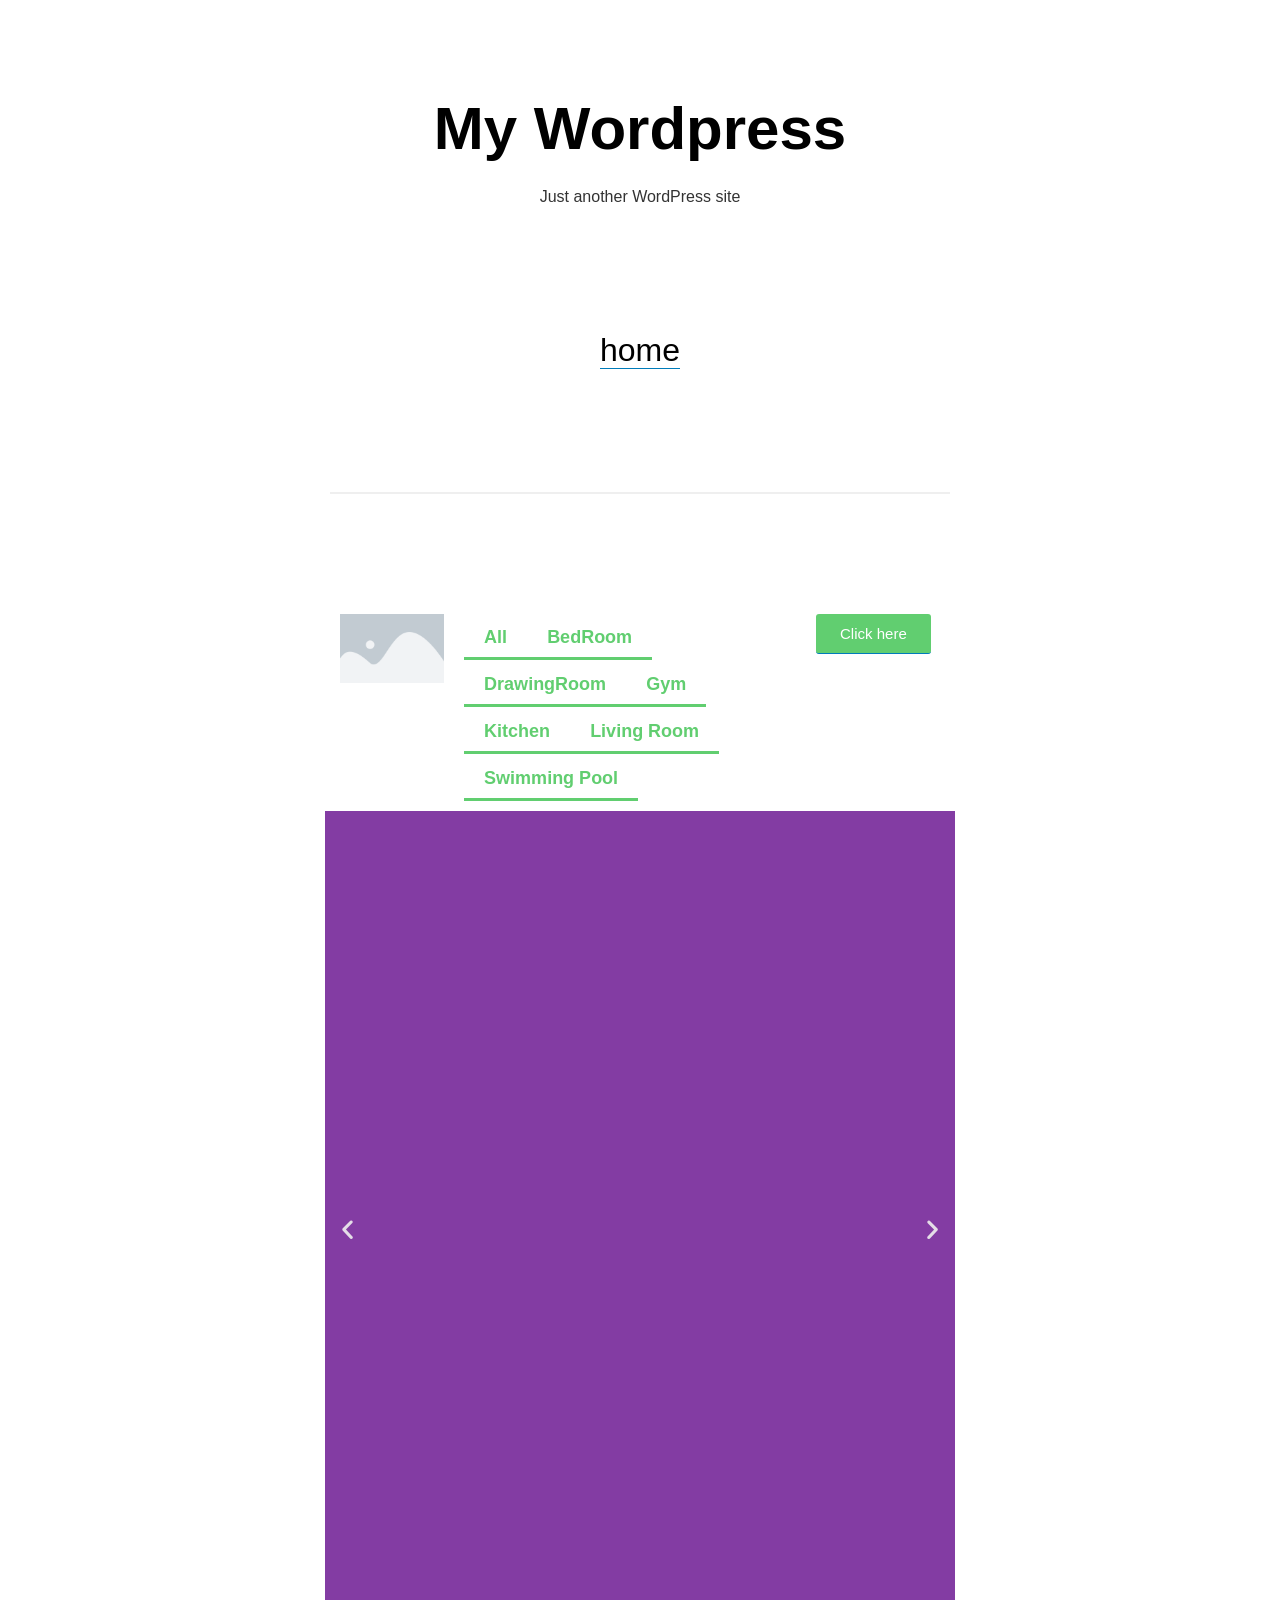
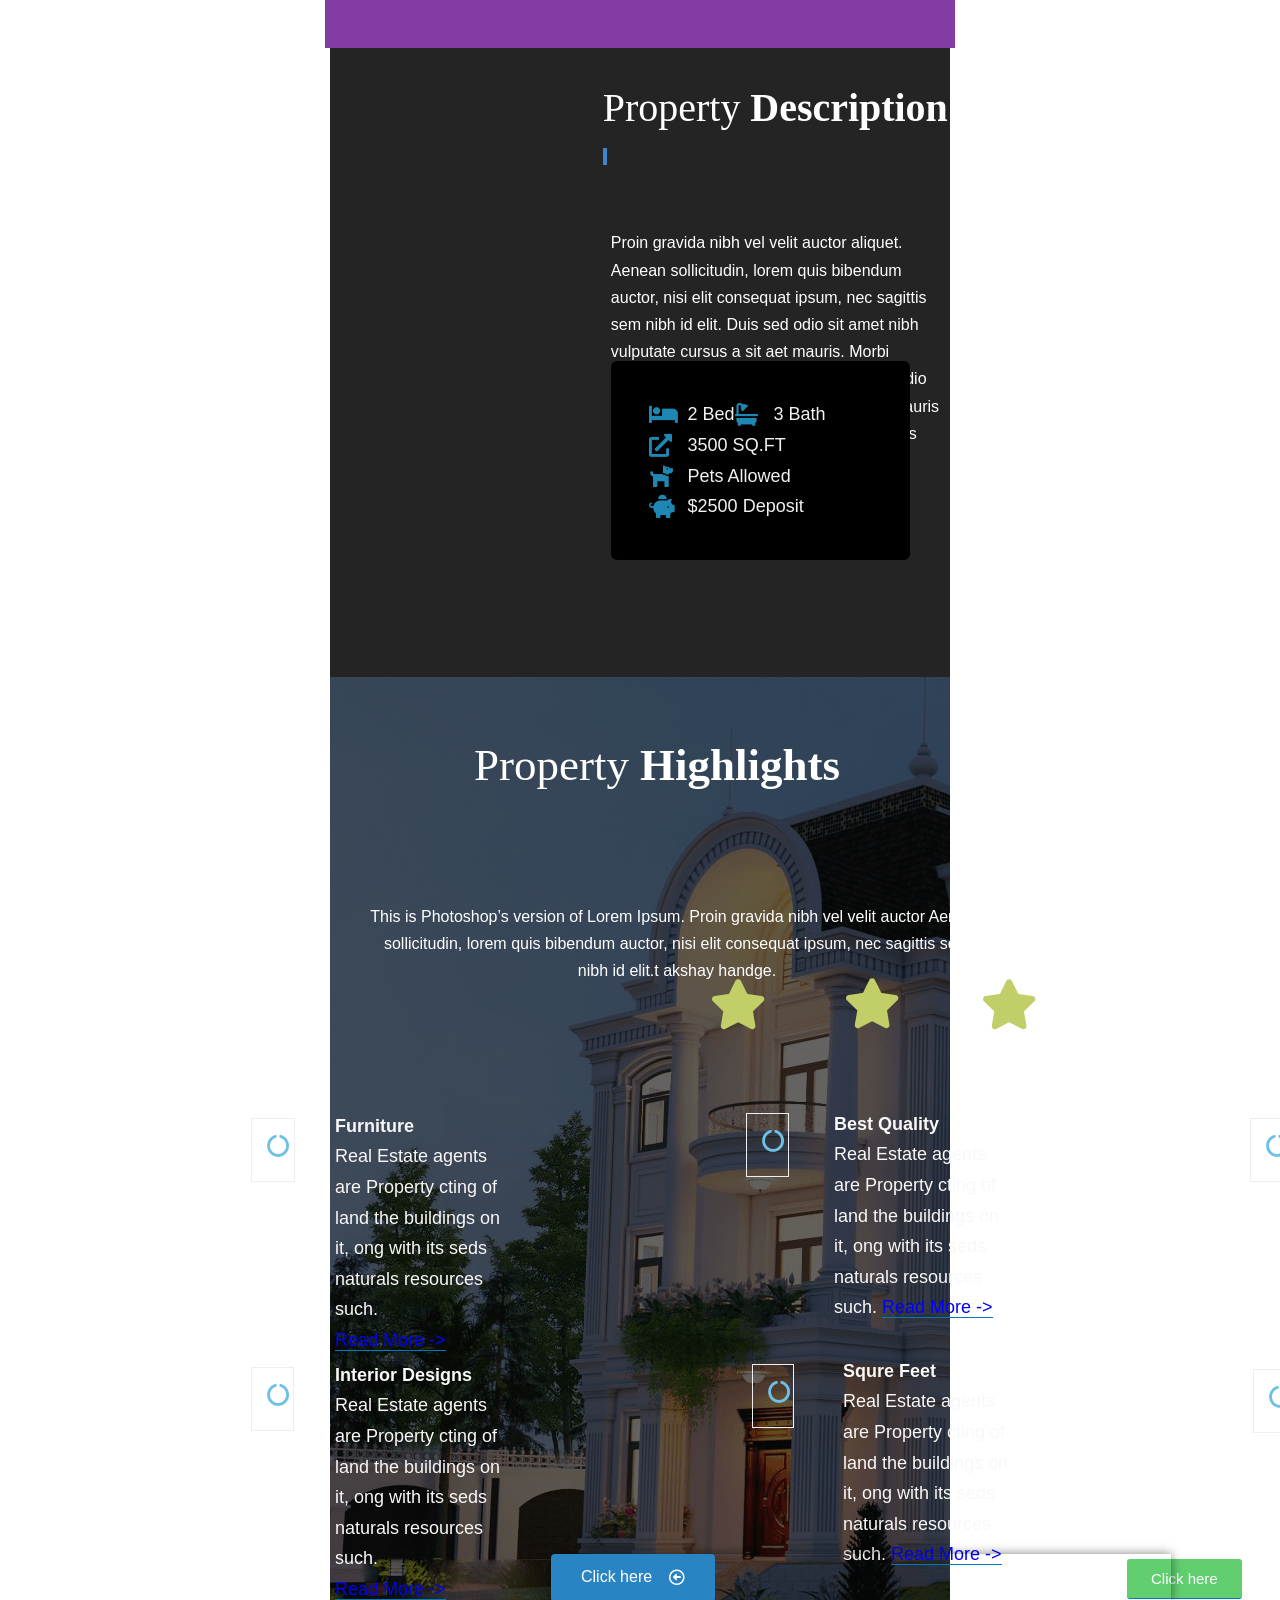
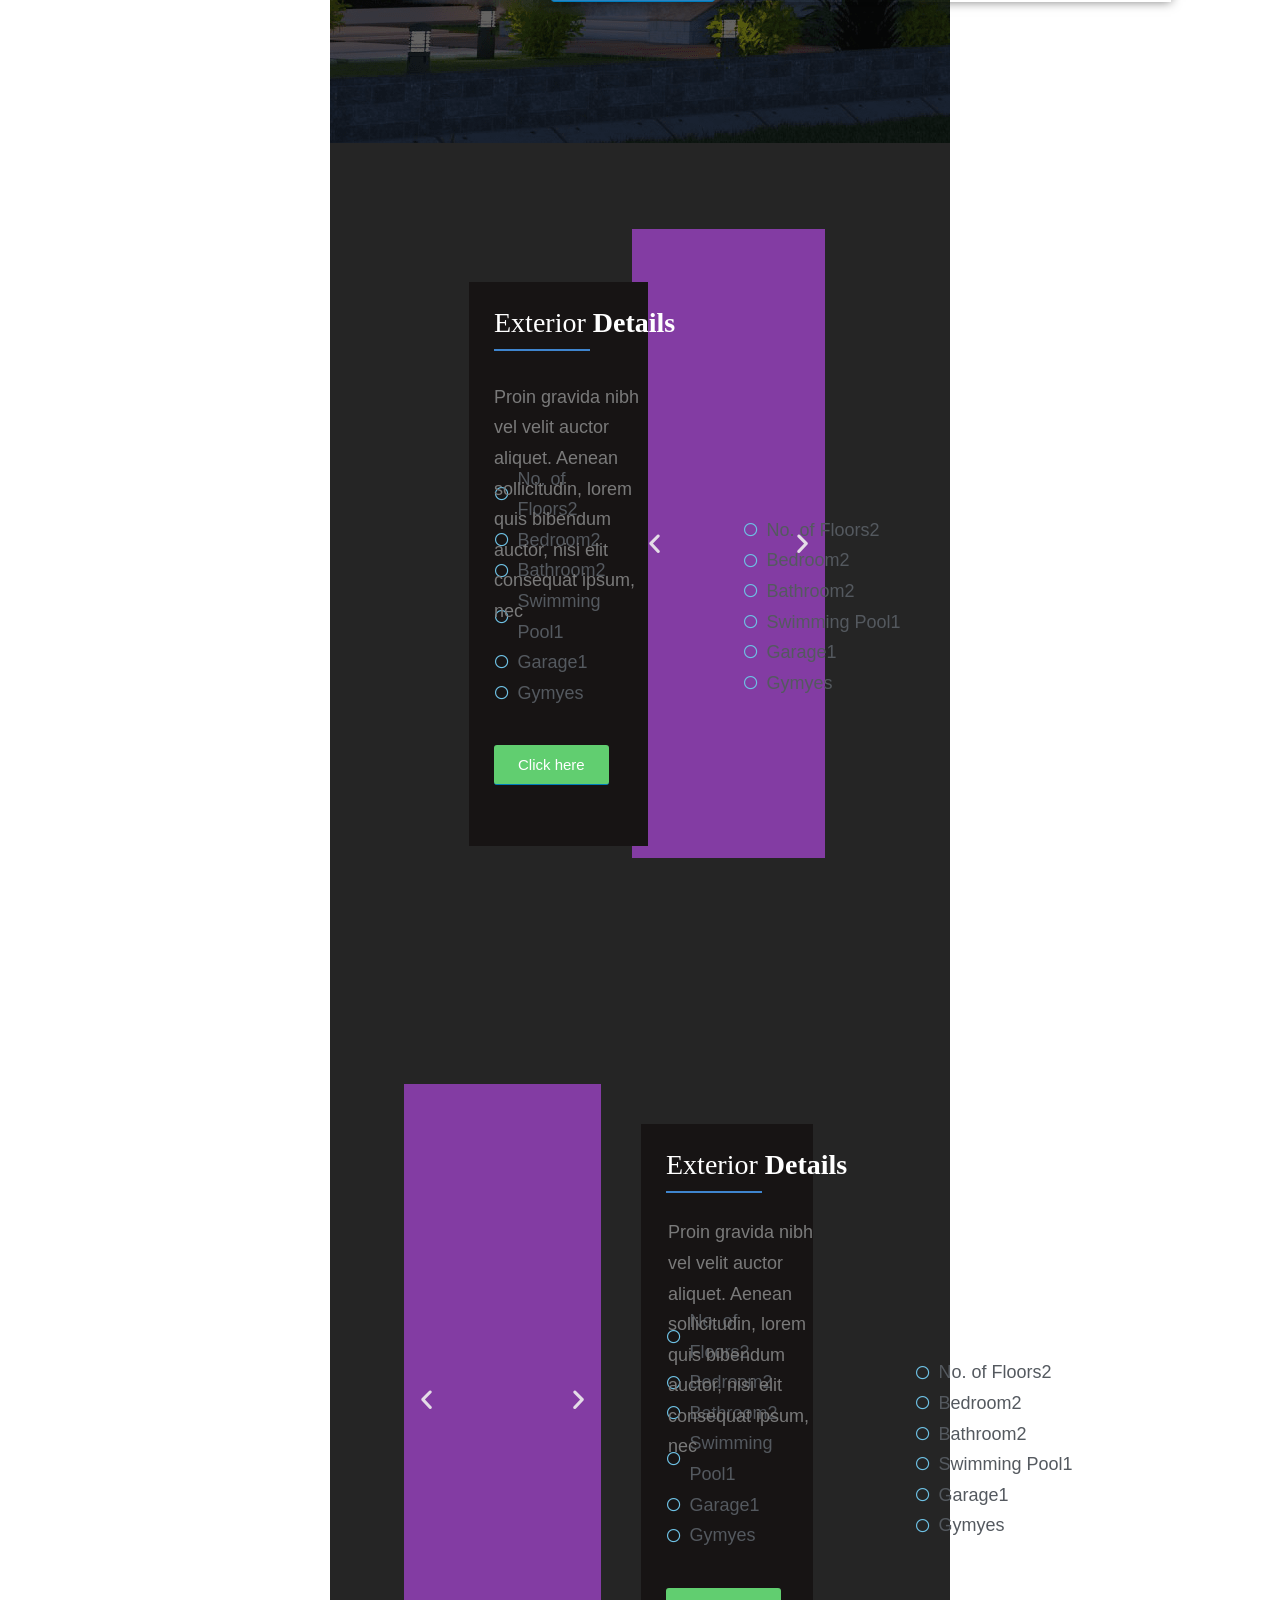
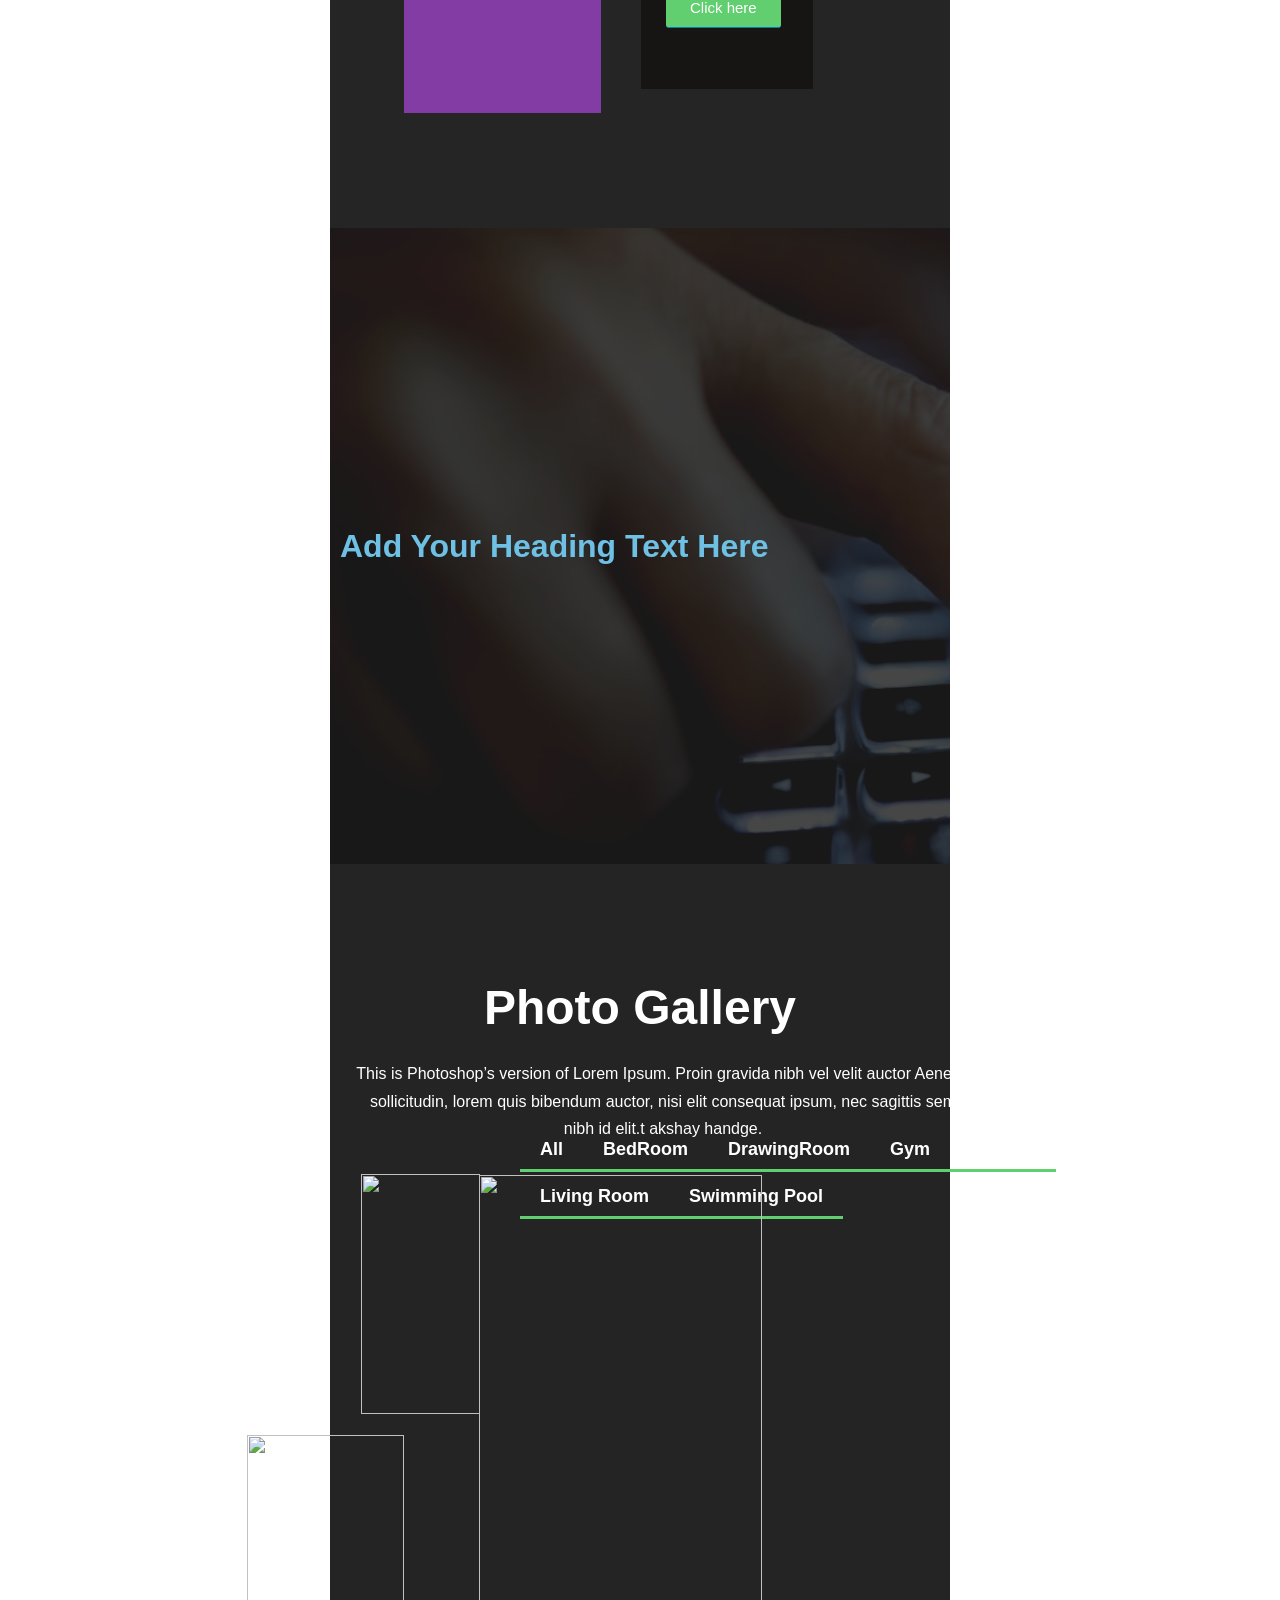
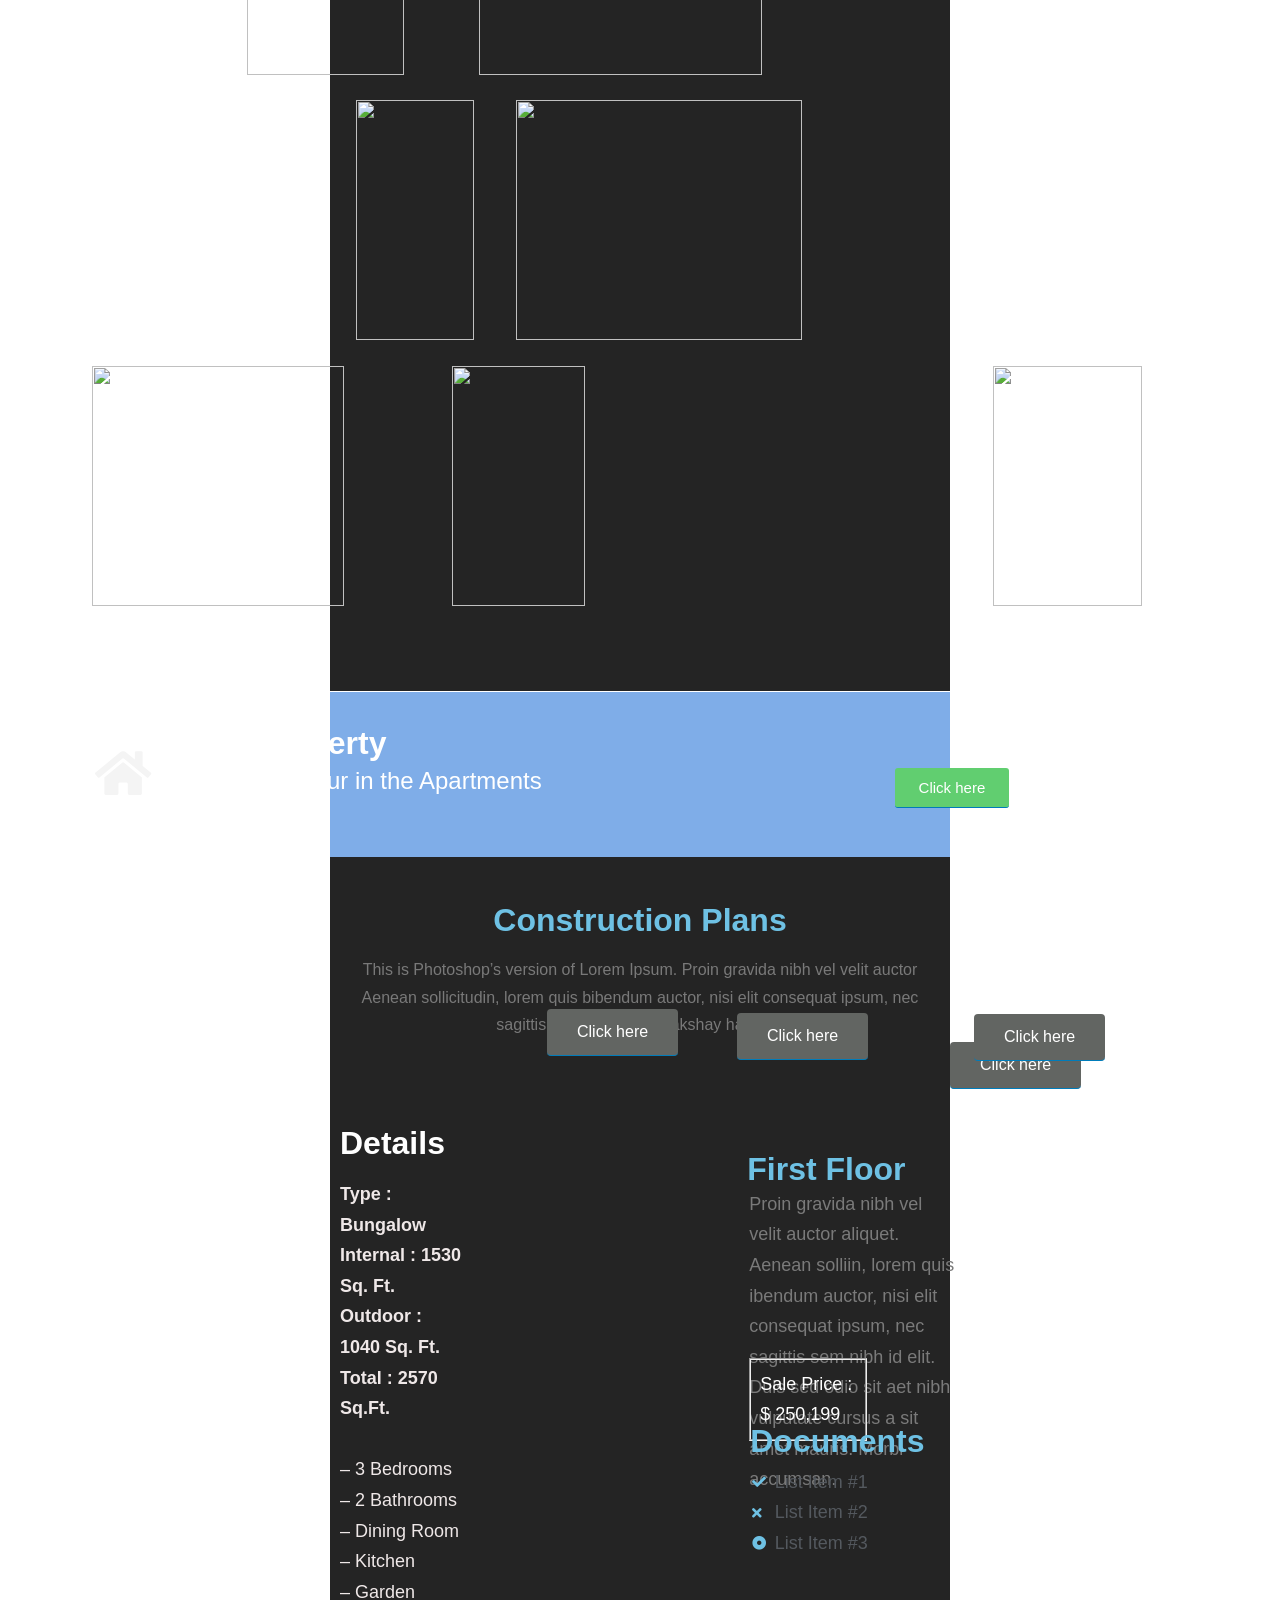
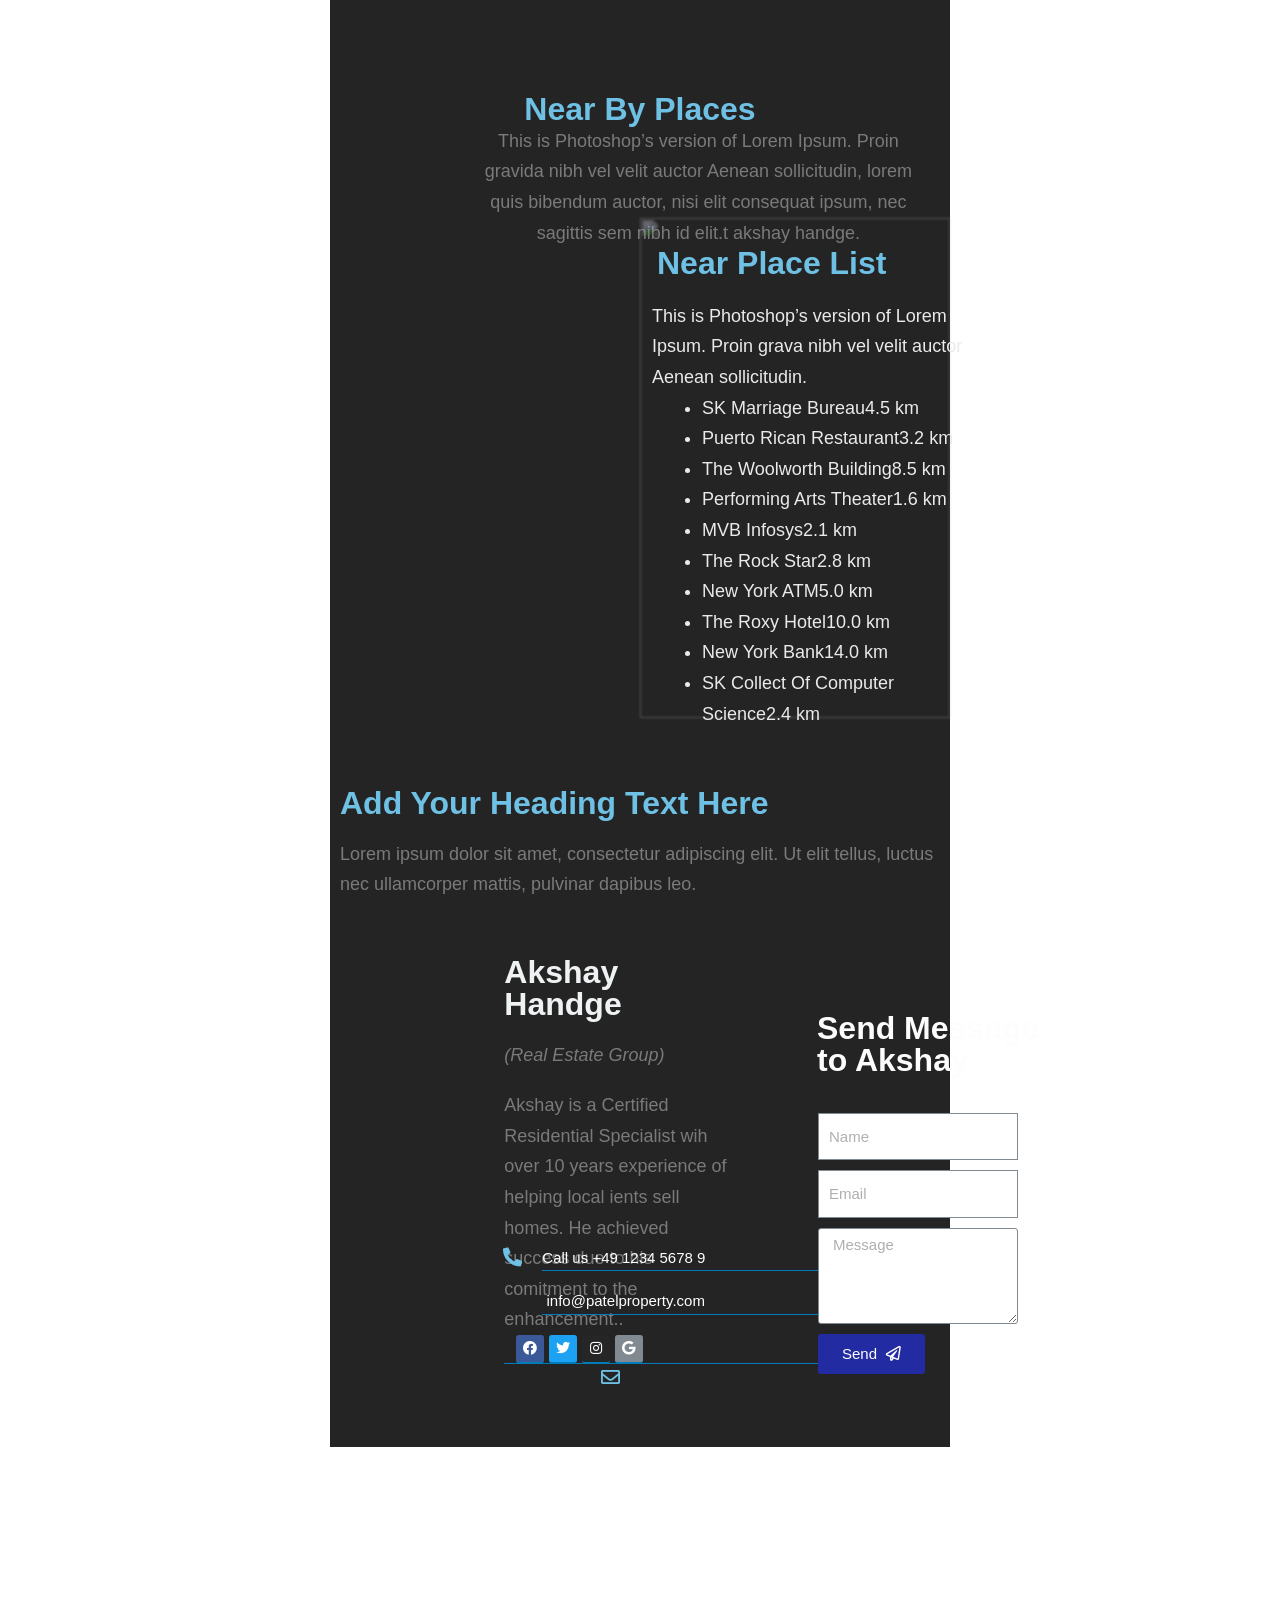
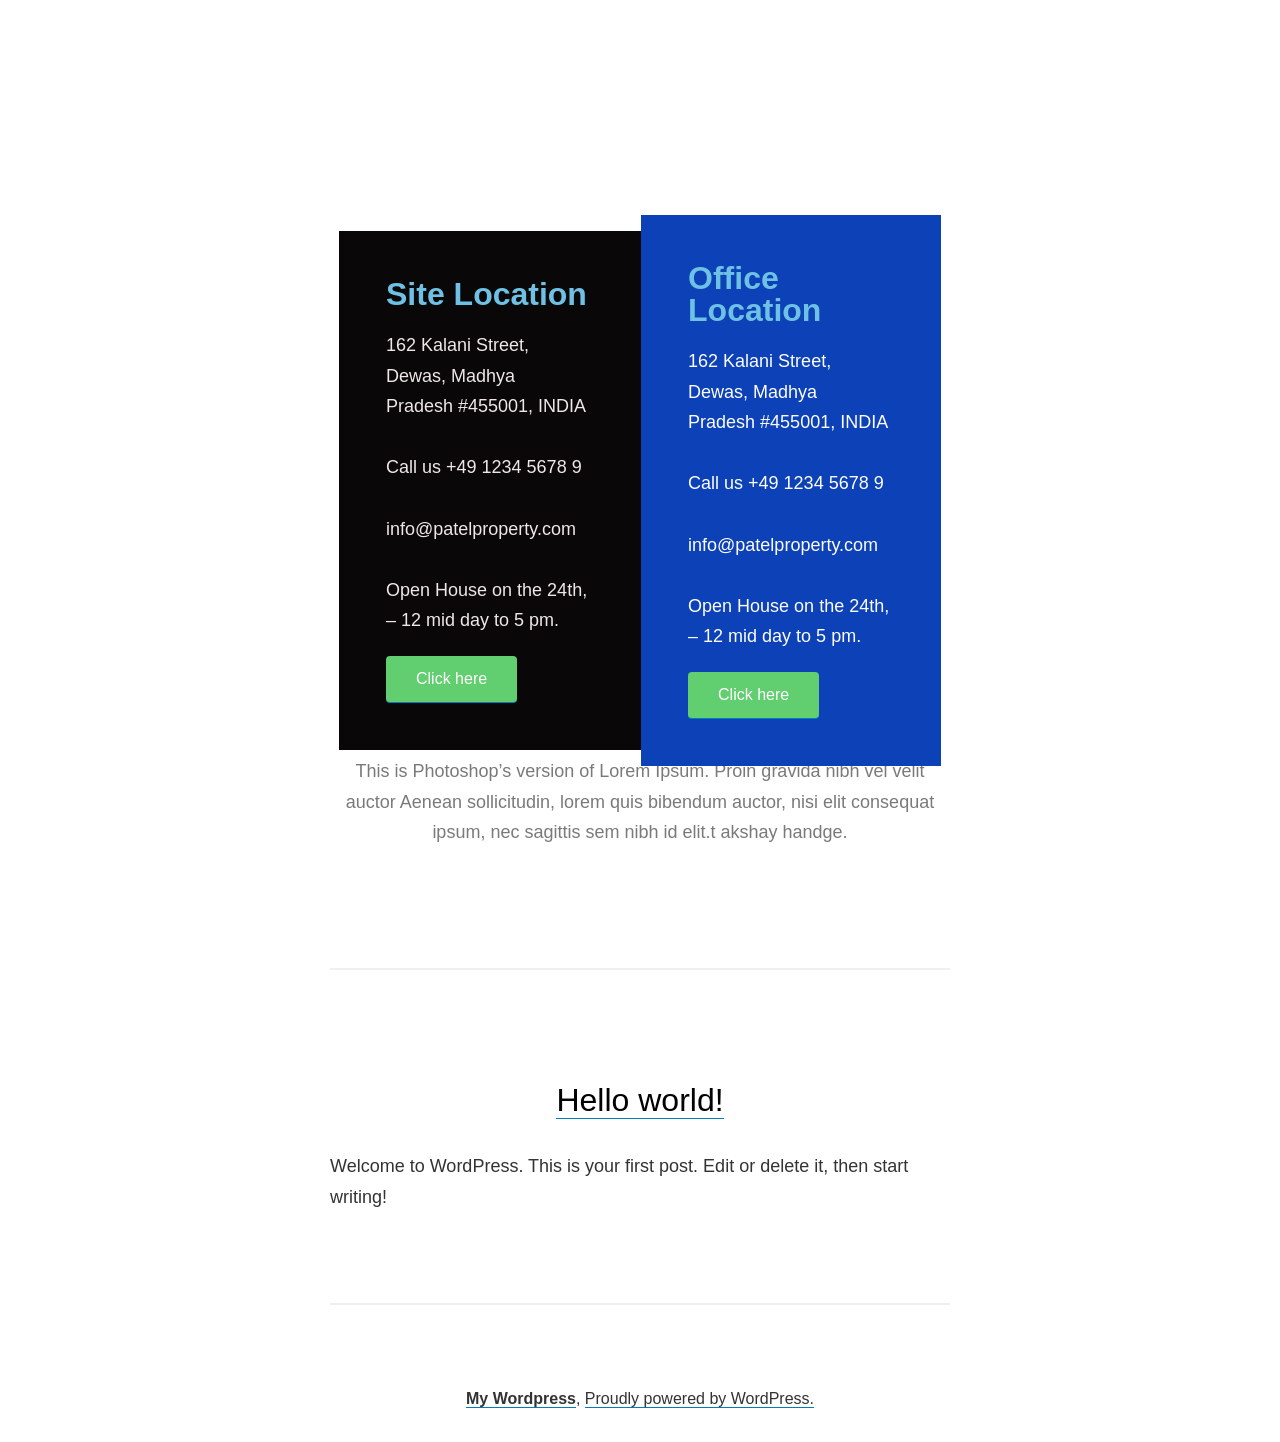
==== commit 77f54008: "update lan 3" ====
--- a/index.php/sample-page/index.html
+++ b/index.php/sample-page/index.html
@@ -1394,40 +1394,11 @@
 		</div>
 							</div>
 		</section>
-				<section class="elementor-section elementor-top-section elementor-element elementor-element-54e851f elementor-section-boxed elementor-section-height-default elementor-section-height-default" data-id="54e851f" data-element_type="section">
+				<section class="elementor-section elementor-top-section elementor-element elementor-element-6203815 elementor-section-boxed elementor-section-height-default elementor-section-height-default" data-id="6203815" data-element_type="section">
 						<div class="elementor-container elementor-column-gap-default">
-					<div class="elementor-column elementor-col-100 elementor-top-column elementor-element elementor-element-a4573e4" data-id="a4573e4" data-element_type="column">
-			<div class="elementor-widget-wrap elementor-element-populated">
-								<div class="elementor-element elementor-element-58c01ea elementor-widget__width-initial elementor-absolute elementor--h-position-center elementor--v-position-middle elementor-arrows-position-inside elementor-pagination-position-inside elementor-widget elementor-widget-slides" data-id="58c01ea" data-element_type="widget" data-settings="{&quot;_position&quot;:&quot;absolute&quot;,&quot;navigation&quot;:&quot;both&quot;,&quot;autoplay&quot;:&quot;yes&quot;,&quot;pause_on_hover&quot;:&quot;yes&quot;,&quot;pause_on_interaction&quot;:&quot;yes&quot;,&quot;autoplay_speed&quot;:5000,&quot;infinite&quot;:&quot;yes&quot;,&quot;transition&quot;:&quot;slide&quot;,&quot;transition_speed&quot;:500}" data-widget_type="slides.default">
-				<div class="elementor-widget-container">
-					<div class="elementor-swiper">
-			<div class="elementor-slides-wrapper elementor-main-swiper swiper-container" dir="ltr" data-animation="fadeInUp">
-				<div class="swiper-wrapper elementor-slides">
-										<div class="elementor-repeater-item-beadf89 swiper-slide">
-<div class="swiper-slide-bg"></div>
-<a class="swiper-slide-inner" href="https://twitter.com/SKTHEMES5359"><div class="swiper-slide-contents"></div></a>
-</div>
-<div class="elementor-repeater-item-3d8399b swiper-slide">
-<div class="swiper-slide-bg"></div>
-<a class="swiper-slide-inner" href="https://twitter.com/SKTHEMES5359"><div class="swiper-slide-contents"></div></a>
-</div>
-<div class="elementor-repeater-item-1bfbcb3 swiper-slide">
-<div class="swiper-slide-bg"></div>
-<a class="swiper-slide-inner" href="https://twitter.com/SKTHEMES5359"><div class="swiper-slide-contents"><div class="elementor-slide-description">@SKTHEMES5359Download Construction - Construction And Building Business WordPress Theme
-for construction businedd</div></div></a>
-</div>				</div>
-															<div class="swiper-pagination"></div>
-																<div class="elementor-swiper-button elementor-swiper-button-prev">
-							<i aria-hidden="true" class="eicon-chevron-left"></i>							<span class="elementor-screen-only">Previous</span>
-						</div>
-						<div class="elementor-swiper-button elementor-swiper-button-next">
-							<i aria-hidden="true" class="eicon-chevron-right"></i>							<span class="elementor-screen-only">Next</span>
-						</div>
-												</div>
-		</div>
-				</div>
-				</div>
-					</div>
+					<div class="elementor-column elementor-col-100 elementor-top-column elementor-element elementor-element-0b4ad7c" data-id="0b4ad7c" data-element_type="column">
+			<div class="elementor-widget-wrap elementor-element-populated">
+									</div>
 		</div>
 							</div>
 		</section>
@@ -1473,7 +1444,7 @@
 </div>
 <!-- #page -->
 
-<link rel="stylesheet" id="elementor-post-10-css" href="https://nguyenquan83.github.io/nguyenquan03/wp-content/uploads/elementor/css/post-10.css?ver=1663298453" media="all">
+<link rel="stylesheet" id="elementor-post-10-css" href="https://nguyenquan83.github.io/nguyenquan03/wp-content/uploads/elementor/css/post-10.css?ver=1663299929" media="all">
 <link rel="stylesheet" id="elementor-icons-css" href="https://nguyenquan83.github.io/nguyenquan03/wp-content/plugins/elementor/assets/lib/eicons/css/elementor-icons.min.css?ver=5.16.0" media="all">
 <link rel="stylesheet" id="elementor-post-6-css" href="https://nguyenquan83.github.io/nguyenquan03/wp-content/uploads/elementor/css/post-6.css?ver=1663213447" media="all">
 <link rel="stylesheet" id="elementor-pro-css" href="https://nguyenquan83.github.io/nguyenquan03/wp-content/plugins/elementor-pro/assets/css/frontend-lite.min.css?ver=3.7.1" media="all">
